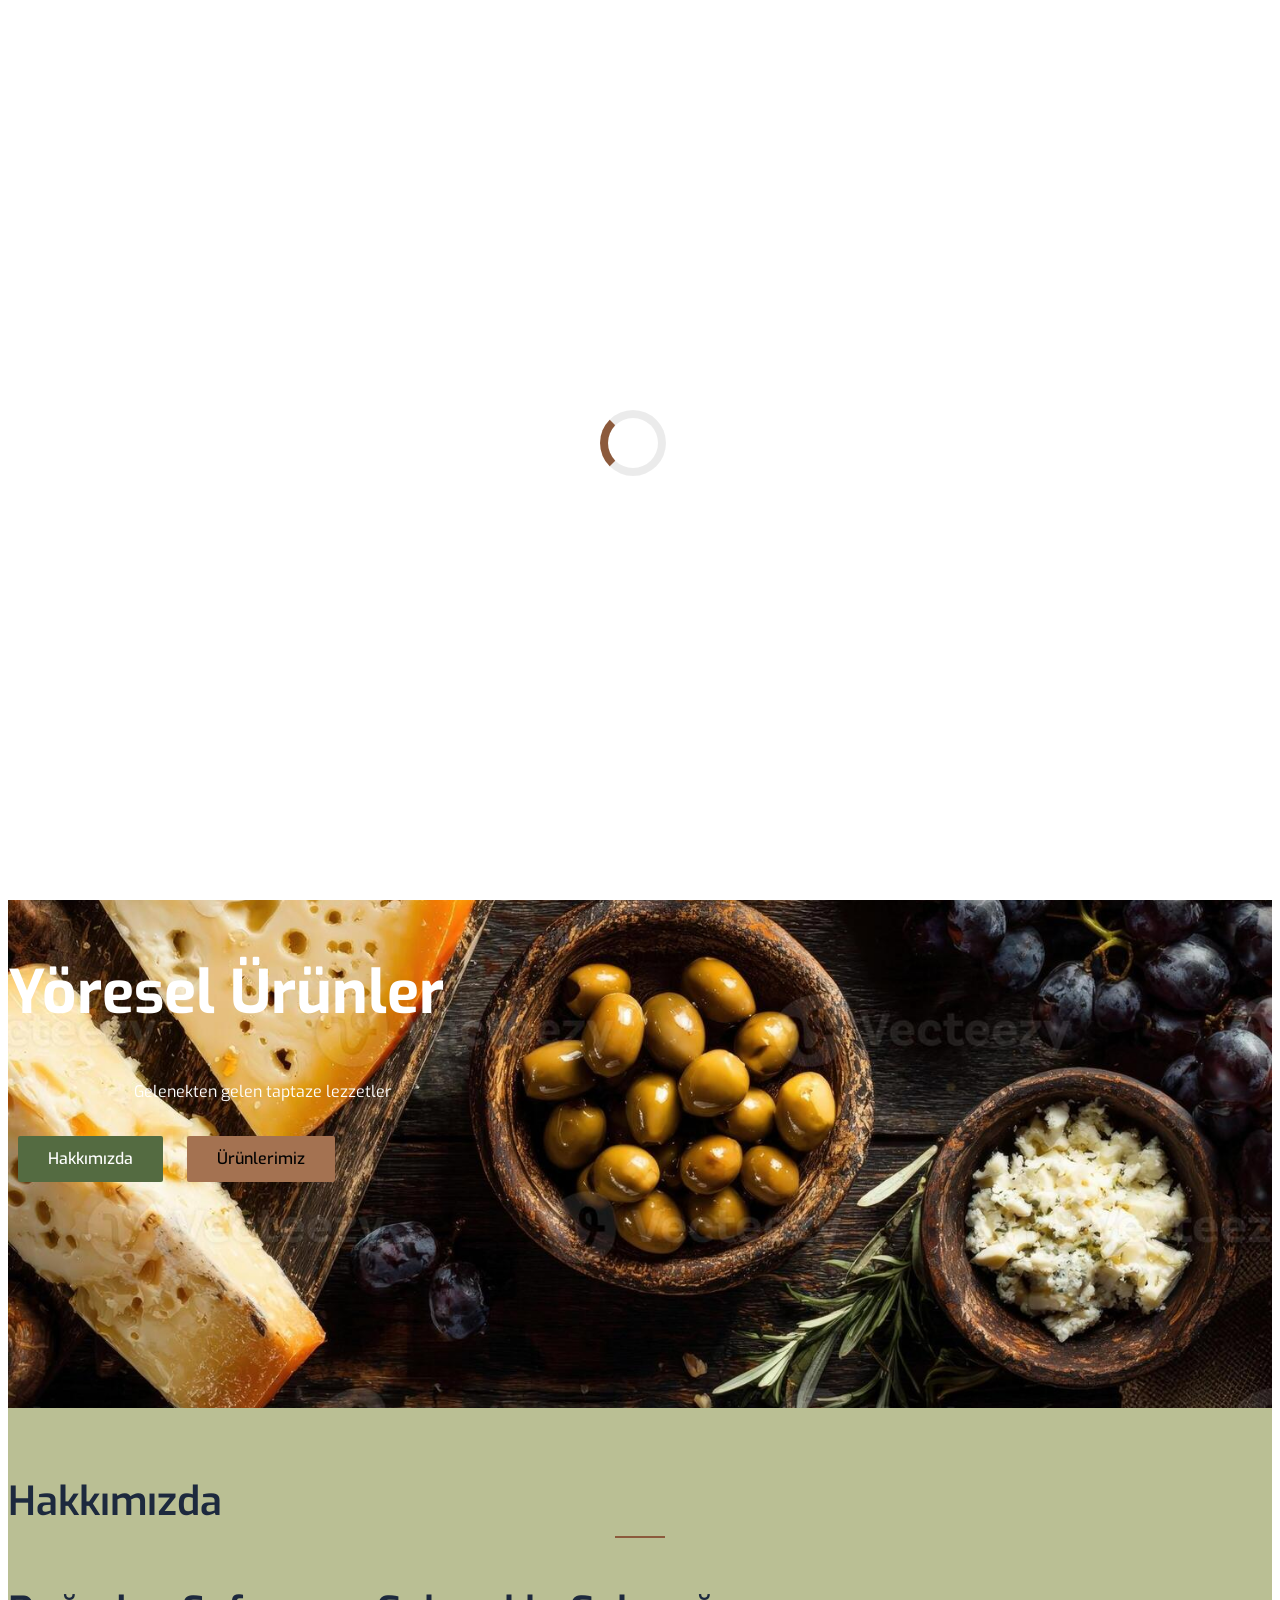
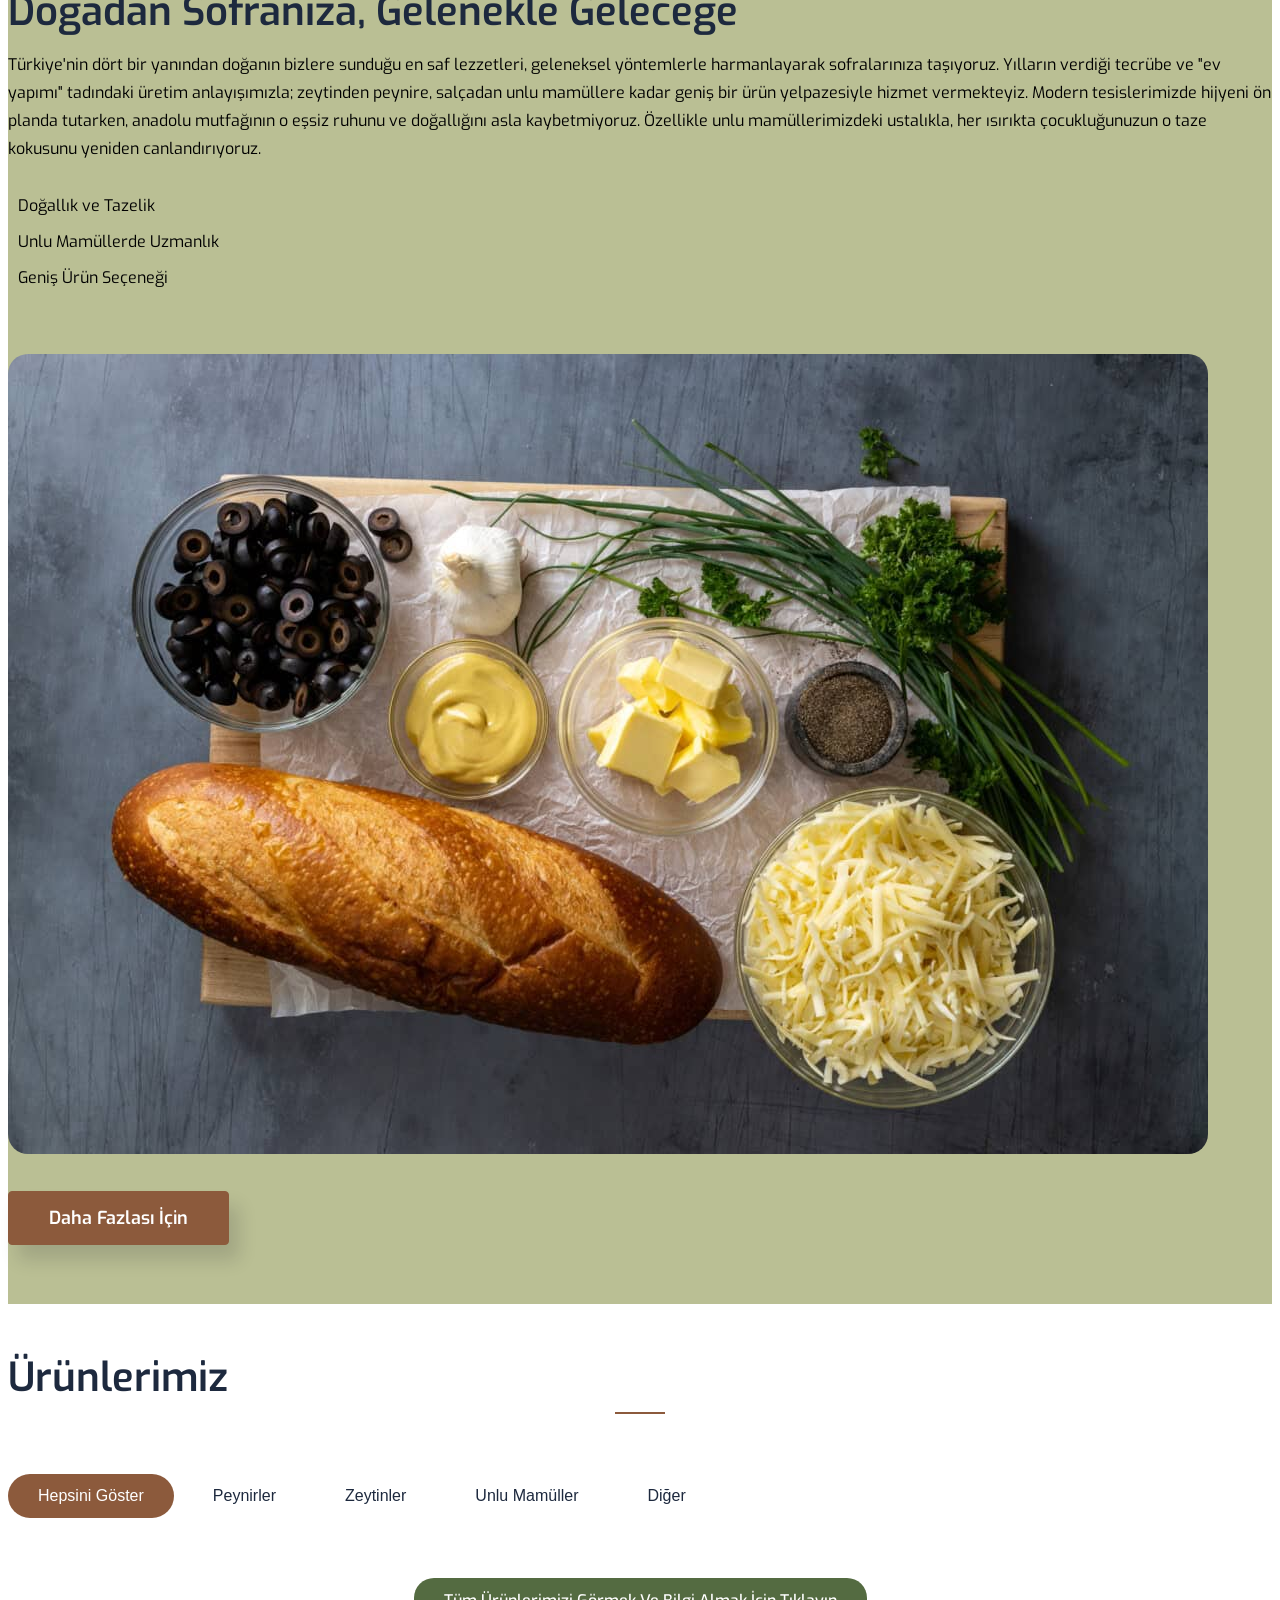
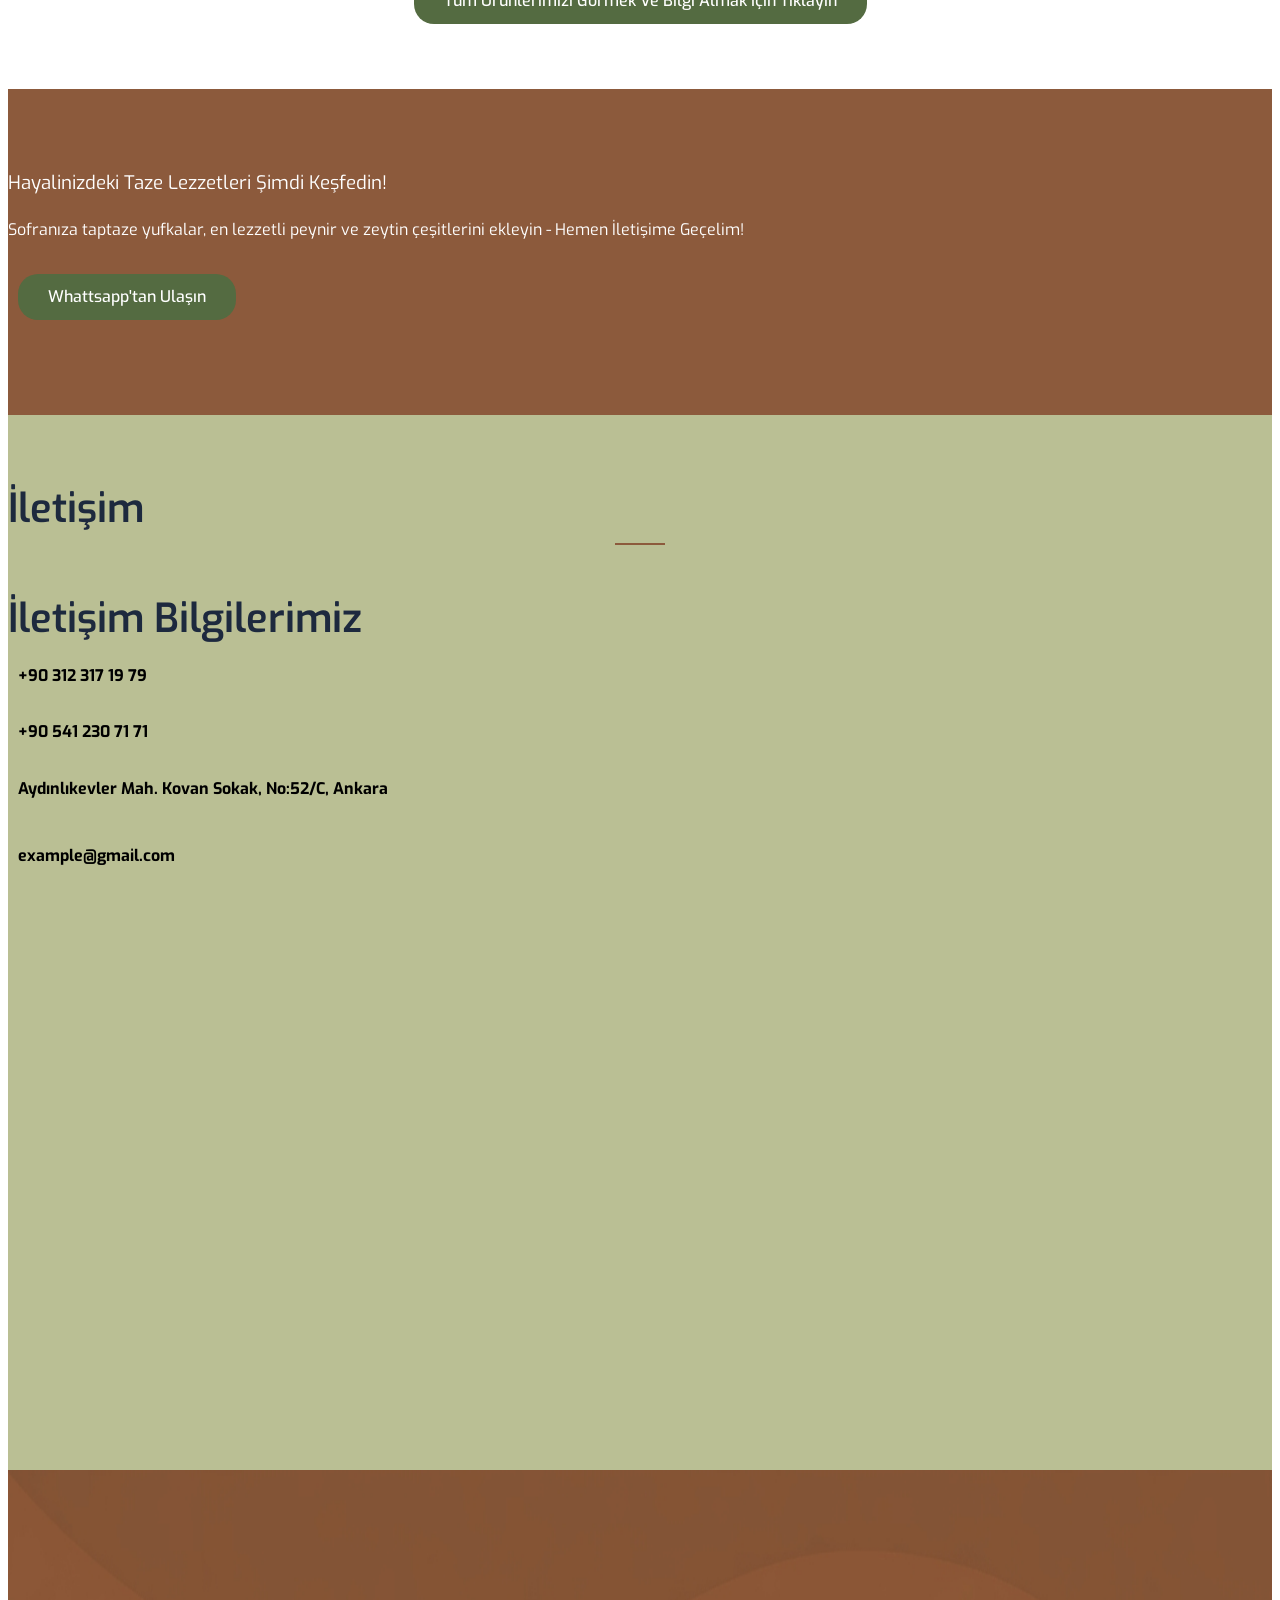
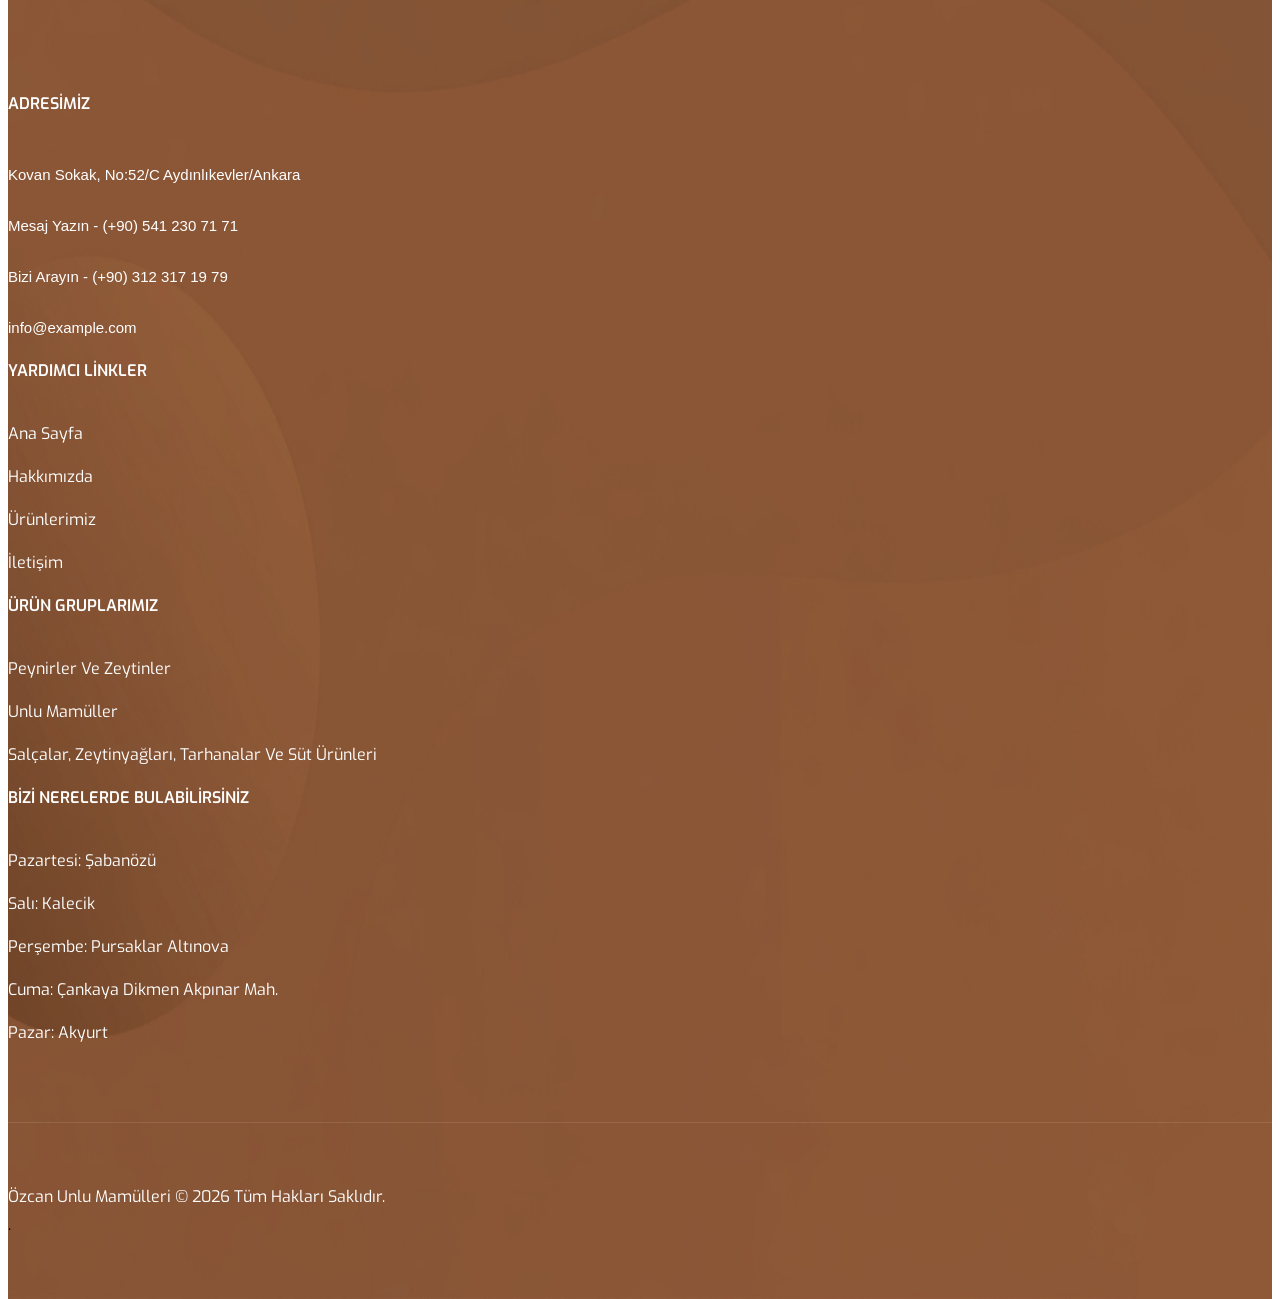
==== index.html @ 45ed600b "Add project files." ====
<!DOCTYPE html>
<html lang="tr">

<head>
	<!-- Meta -->
	<meta charset="utf-8">
	<meta http-equiv="X-UA-Compatible" content="IE=edge">
	<meta name="viewport" content="width=device-width, initial-scale=1">
	<!-- The above 3 meta tags *must* come first in the head; any other head content must come *after* these tags -->
	<!-- SITE TITLE -->
	<title>Özcan Unlu Mamülleri</title>
	<link rel="icon" type="image/x-icon" href="assets/img/favicon.ico">
	<!-- Latest Bootstrap min CSS -->
	<link rel="stylesheet" href="assets/bootstrap/css/bootstrap.min.css">
	<!-- Google Font -->
	<link href="https://fonts.googleapis.com/css2?family=Exo:wght@300;400;500;600;700;800;900&display=swap"
		  rel="stylesheet">
	<!-- Font Awesome CSS -->
	<link rel="stylesheet" href="assets/fonts/font-awesome.min.css">
	<link rel="stylesheet" href="assets/fonts/themify-icons.css">
	<!--- owl carousel Css-->
	<link rel="stylesheet" href="assets/owlcarousel/css/owl.carousel.css">
	<link rel="stylesheet" href="assets/owlcarousel/css/owl.theme.css">
	<!--fonts icons Css-->
	<link rel="stylesheet" href="assets/css/fonts.css">
	<!--prettyPhoto css-->
	<link href="assets/css/prettyPhoto.css" rel="stylesheet">
	<!-- flexslider CSS -->
	<link rel="stylesheet" href="assets/css/flexslider.css">
	<!-- animate CSS -->
	<link rel="stylesheet" href="assets/css/animate.css">
	<!-- Slick css -->
	<link rel="stylesheet" href="assets/css/slick.css">
	<!-- Style CSS -->
	<link rel="stylesheet" href="assets/css/menu.css">
	<link rel="stylesheet" href="assets/css/style.css">
	<link rel="stylesheet" href="assets/css/responsive.css">
	<!-- HTML5 shim and Respond.js IE8 support of HTML5 elements and media queries -->
	<!-- WARNING: Respond.js doesn't work if you view the page via file:// -->
	<!--[if lt IE 9]>
		  <script src="https://oss.maxcdn.com/html5shiv/3.7.2/html5shiv.min.js"></script>
		  <script src="https://oss.maxcdn.com/respond/1.4.2/respond.min.js"></script>
		<![endif]-->
</head>

<body data-spy="scroll" data-offset="80">

	<!-- START PRELOADER -->
	<div class="preloader">
		<div class="status">
			<div class="status-mes"></div>
		</div>
	</div>
	<!-- END PRELOADER -->
	<!-- START NAVBAR -->
	<div class="site-mobile-menu site-navbar-target">
		<div class="site-mobile-menu-header">
			<div class="site-mobile-menu-close mt-3">
				<span class="icon-close2 js-menu-toggle"></span>
			</div>
		</div>
		<div class="site-mobile-menu-body"></div>
	</div>

	<header class="site-navbar js-sticky-header site-navbar-target" role="banner">
		<div class="container">
			<div class="row align-items-center">
				<div class="col-6 col-xl-2">
					<h1 class="mb-0 site-logo">
						<a href="index.html">
							<img src="assets/img/ÖzcanUnluMamüllerBeyazLogoŞeffaf.png" alt="" class="logo-transparent">
							<img src="assets/img/ÖzcanUnluMamüllerSiyahLogo.png" alt="" class="logo-white">
						</a>
					</h1>
				</div>
				<div class="col-12 col-md-10 d-none d-xl-block">
					<nav class="site-navigation position-relative text-right" role="navigation">
						<ul class="site-menu main-menu js-clone-nav mr-auto d-none d-lg-block">
							<li><a href="index.html" class="nav-link">Ana Sayfa</a></li>
							<li><a class="nav-link" href="about.html">Hakkımızda</a></li>
							<li class="has-children">
								<a href="urunler.html" class="nav-link">Ürünlerimiz</a>
								<ul class="dropdown">
									<li><a href="peynirZeytin.html" class="nav-link">Peynir ve Zeytinler</a></li>
									<li><a href="unluMamul.html" class="nav-link">Unlu Mamüller</a></li>
									<li><a href="digerUrunler.html" class="nav-link">Diğer</a></li>
								</ul>
							</li>
							<li><a class="nav-link" href="#contact">İletişim</a></li>
						</ul>
					</nav>
				</div>
				<div class="col-6 d-inline-block d-xl-none ml-md-0 py-3" style="position: relative; top: 3px;">
					<a href="#" class="site-menu-toggle js-menu-toggle float-right">
						<span class="icon-menu h3"></span>
					</a>
				</div>
			</div>
		</div>
	</header>
	<!-- END NAVBAR-->
	<!-- START HOME -->
	<section id="home" class="home-area">
		<div id="home-slider" class="flexslider text-center loading">
			<ul class="slides">
				<li style="background: url('assets/img/bg/slide1Ekmekler.jpg') no-repeat center center;">
					<div class="hero-text">
						<h2>Özcan Unlu Mamülleri</h2>
						<p>
							Unlu mamüllerde ustalık ve tazelik
						</p>
						<div class="home_btn">
							<a href="#aboutUs" class="app-btn wow bounceIn page-scroll home_btn_color_one"
							   data-wow-delay=".6s">Hakkımızda</a>
							<a href="#gallery" class="app-btn wow bounceIn page-scroll home_btn_color_two"
							   data-wow-delay=".8s">Ürünlerimiz</a>
						</div>
					</div>
				</li>
				<li style="background: url('assets/img/bg/slide2-ZeytinPeynir.jpg') no-repeat center center;">
					<div class="hero-text">
						<h2>Yöresel Ürünler</h2>
						<p>
							Gelenekten gelen taptaze lezzetler
						</p>
						<div class="home_btn">
							<a href="#aboutUs" class="app-btn wow bounceIn page-scroll home_btn_color_one"
							   data-wow-delay=".6s">Hakkımızda</a>
							<a href="#gallery" class="app-btn wow bounceIn page-scroll home_btn_color_two"
							   data-wow-delay=".8s">Ürünlerimiz</a>
						</div>
					</div>
				</li>
			</ul>
		</div>
	</section>
	<!-- END  HOME DESIGN -->
	<!-- START PROPERTY -->
	<section class="template_property" id="aboutUs">
		<div class="container">
			<div class="section-title text-center wow zoomIn">
				<h2>Hakkımızda</h2>
				<div></div>
			</div>
			<div class="row">
				<div class="col-lg-6 col-sm-12 col-xs-12">
					<div class="about-us-content">
						<h2>Doğadan Sofranıza, Gelenekle Geleceğe</h2>
						<p>
							Türkiye'nin dört bir yanından doğanın bizlere sunduğu en saf lezzetleri,
							geleneksel yöntemlerle harmanlayarak sofralarınıza taşıyoruz.
							Yılların verdiği tecrübe ve "ev yapımı" tadındaki üretim anlayışımızla;
							zeytinden peynire, salçadan unlu mamüllere kadar geniş bir ürün yelpazesiyle hizmet vermekteyiz.
							Modern tesislerimizde hijyeni ön planda tutarken, anadolu mutfağının o eşsiz ruhunu ve doğallığını asla kaybetmiyoruz.
							Özellikle unlu mamüllerimizdeki ustalıkla, her ısırıkta çocukluğunuzun o taze kokusunu yeniden canlandırıyoruz.
						</p>
						<ul>
							<li><i class="fa fa-check"></i>Doğallık ve Tazelik</li>
							<li><i class="fa fa-check"></i>Unlu Mamüllerde Uzmanlık</li>
							<li><i class="fa fa-check"></i>Geniş Ürün Seçeneği</li>
						</ul>
					</div>
				</div><!-- END COL -->
				<div class="col-lg-6 col-sm-12 col-xs-12 about-us-content">
					<br>
					<div class="about_img">
						<img src="assets/img/about.jpg" style="border-radius:20px;" class="img-fluid" alt="" />
					</div>
					<br>
					<a href="about.html">Daha Fazlası İçin</a>
				</div><!-- END COL -->
			</div><!-- END ROW -->
		</div><!-- END CONTAINER -->
	</section>
	<!-- END  PROPERTY -->
	<!-- START PORTFOLIO -->
	<section id="gallery" class="works_area">
		<div class="container">
			<div class="section-title text-center wow zoomIn">
				<h2>Ürünlerimiz</h2>
				<div></div>
			</div>
			<div class="col-lg-12 text-center">
				<ul class="portfolio-filters">
					<li class="filter active" data-filter="all">Hepsini Göster</li>
					<li class="filter" data-filter="peynir">Peynirler</li>
					<li class="filter" data-filter="zeytin">Zeytinler</li>
					<li class="filter" data-filter="unlumam">Unlu Mamüller</li>
					<li class="filter" data-filter="diger">Diğer</li>
				</ul>
			</div><!-- END COL -->
			<div class="row portfolio-items-list">
				<div class="col-lg-4 col-sm-4 col-xs-12 mix peynir">
					<div class="grid">
						<figure class="effect-apollo">
							<img src="assets/img/portfolio/ezine.jpg" class="img-fluid" alt="" />
							<figcaption>
								<p><a href="#" data-toggle="modal" data-target="#projectModal">İnek Koyun Karışık Ezine</a></p>
							</figcaption>
						</figure>
					</div>
				</div><!--- END COL -->
				<div class="col-lg-4 col-sm-4 col-xs-12 mix peynir">
					<div class="grid">
						<figure class="effect-apollo">
							<img src="assets/img/portfolio/dil.jpg" class="img-fluid" alt="" />
							<figcaption>
								<p><a href="#" data-toggle="modal" data-target="#projectModal">Dil Peyniri</a></p>
							</figcaption>
						</figure>
					</div>
				</div><!--- END COL -->
				<div class="col-lg-4 col-sm-4 col-xs-12 mix zeytin">
					<div class="grid">
						<figure class="effect-apollo">
							<img src="assets/img/portfolio/siyah-zeytin.jpg" class="img-fluid" alt="" />
							<figcaption>
								<p><a href="#" data-toggle="modal" data-target="#projectModal">Spesiyel Siyah Zeytin</a></p>
							</figcaption>
						</figure>
					</div>
				</div><!--- END COL -->
				<div class="col-lg-4 col-sm-4 col-xs-12 mix zeytin">
					<div class="grid">
						<figure class="effect-apollo">
							<img src="assets/img/portfolio/cizik-zeytin.jpg" class="img-fluid" alt="" />
							<figcaption>
								<p><a href="#" data-toggle="modal" data-target="#projectModal">Edremit Çizik Zeytini</a></p>
							</figcaption>
						</figure>
					</div>
				</div><!--- END COL -->
				<div class="col-lg-4 col-sm-4 col-xs-12 mix unlumam">
					<div class="grid">
						<figure class="effect-apollo">
							<img src="assets/img/portfolio/tel-kadayif.jpg" class="img-fluid" alt="" />
							<figcaption>
								<p><a href="#" data-toggle="modal" data-target="#projectModal">Tel Kadayıf</a></p>
							</figcaption>
						</figure>
					</div>
				</div><!--- END COL -->
				<div class="col-lg-4 col-sm-4 col-xs-12 mix unlumam">
					<div class="grid">
						<figure class="effect-apollo">
							<img src="assets/img/portfolio/yufka.jpg" class="img-fluid" alt="" />
							<figcaption>
								<p><a href="#" data-toggle="modal" data-target="#projectModal">El Açması Doğal Yufka Çeşitleri</a></p>
							</figcaption>
						</figure>
					</div>
				</div><!--- END COL -->
				<div class="col-lg-4 col-sm-4 col-xs-12 mix unlumam">
					<div class="grid">
						<figure class="effect-apollo">
							<img src="assets/img/portfolio/kalecik-koy-ekmegi.jpg" class="img-fluid" alt="" />
							<figcaption>
								<p><a href="#" data-toggle="modal" data-target="#projectModal">Ekşi Mayalı Kalecik Köy Ekmeği</a></p>
							</figcaption>
						</figure>
					</div>
				</div><!--- END COL -->
				<div class="col-lg-4 col-sm-4 col-xs-12 mix diger">
					<div class="grid">
						<figure class="effect-apollo">
							<img src="assets/img/portfolio/biber-salcasi.png" class="img-fluid" alt="" />
							<figcaption>
								<p><a href="#" data-toggle="modal" data-target="#projectModal">Biber Salçası</a></p>
							</figcaption>
						</figure>
					</div>
				</div><!--- END COL -->
				<div class="col-lg-4 col-sm-4 col-xs-12 mix diger">
					<div class="grid">
						<figure class="effect-apollo">
							<img src="assets/img/portfolio/tarhana.jpg" class="img-fluid" alt="" />
							<figcaption>
								<p><a href="#" data-toggle="modal" data-target="#projectModal">El Yapımı Doğal Tarhana</a></p>
							</figcaption>
						</figure>
					</div>
				</div><!--- END COL -->
			</div><!--- END ROW -->
			<div class="home_btn" style="justify-content:center; border-radius:20px; display:flex;">
				<a href="Urunler.html" class="app-btn wow bounceIn page-scroll home_btn_color_one"
				   data-wow-delay=".6s" style="border-radius:20px;">Tüm Ürünlerimizi Görmek ve Bilgi Almak İçin Tıklayın  <i class="fa fa-arrow-right"></i></a>
			</div>
		</div><!--- END CONTAINER -->
	</section>
	<!-- END PORTFOLIO -->
	<!-- START NEWSLETTER -->
	<section class="newsletter section-padding">
		<div class="container">
			<div>
				<div class=" text-center">
					<h3>Hayalinizdeki Taze Lezzetleri Şimdi Keşfedin!</h3>
					<p style="color:white; margin-top:15px;">Sofranıza taptaze yufkalar, en lezzetli peynir ve zeytin çeşitlerini ekleyin - Hemen İletişime Geçelim!</p>
					<div class="home_btn">
						<a href="https://wa.me/905412307171?text=Merhaba,%20web%20sitenizden%20geliyorum.%20Urunleriniz%20hakkinda%20bilgi%20almak%20istiyorum" style="border-radius:20px;" class="app-btn wow bounceIn page-scroll home_btn_color_one_wp" data-wow-delay=".6s"><i class="fa fa-whatsapp"></i>  Whattsapp'tan Ulaşın</a>
					</div>
				</div><!-- END COL  -->
			</div><!-- END ROW  -->
		</div><!-- END CONTAINER -->
	</section>
	<!-- END NEWSLETTER -->
	<section class="template_property" id="contact">
		<div class="container">
			<div class="section-title text-center wow zoomIn">
				<h2>İletişim</h2>
				<div></div>
			</div>
			<div class="row">
				<div class="col-lg-6 col-sm-12 col-xs-12">
					<div class="about-us-content">
						<h2>İletişim Bilgilerimiz</h2>
						<ul>
							<li style="margin-bottom:20px;"><i class="fa fa-phone biggericon" style="vertical-align: middle;"></i><b>+90 312 317 19 79</b></li>
							<li style="margin-bottom:20px;"><i class="fa fa-mobile biggesticon" style="vertical-align: middle;"></i><b> +90 541 230 71 71</b></li>
							<li style="margin-bottom:30px;"><i class="fa fa-map bigicon" style="vertical-align: middle;"></i><b>Aydınlıkevler Mah. Kovan Sokak, No:52/C, Ankara</b></li>
							<li style="margin-bottom:30px;"><i class="fa fa-envelope bigicon" style="vertical-align: middle;"></i><b>example@gmail.com</b></li>
						</ul>
					</div>
				</div><!-- END COL -->
				<div class="col-lg-6 col-sm-12 col-xs-12 about-us-content">
					<br>
					<div class="about_img">
						<iframe src="https://www.google.com/maps/embed?pb=!1m18!1m12!1m3!1d382.2552657400376!2d32.87176965110783!3d39.96281085347808!2m3!1f0!2f0!3f0!3m2!1i1024!2i768!4f13.1!3m3!1m2!1s0x14d34dc3478c3fd7%3A0x747bb07e6d3a64fe!2zQXlkxLFubMSxa2V2bGVyLCBLb3ZhbiBTay4gTm86NTIsIDA2MTMwIEFsdMSxbmRhxJ8vQW5rYXJh!5e0!3m2!1str!2str!4v1776565790470!5m2!1str!2str" width="100%" height="450" style="border:0; border-radius:20px;" allowfullscreen="" loading="lazy" referrerpolicy="no-referrer-when-downgrade"></iframe>
					</div>
					<br>
				</div><!-- END COL -->
			</div><!-- END ROW -->
		</div><!-- END CONTAINER -->
	</section>
	<!-- START FOOTER -->
	<footer class="footer-area">
		<div class="container">
			<div class="row footer-padding">
				<div class="col-md-3 col-sm-3 col-xs-12">
					<div class="single_footer">
						<h4>Adresimiz</h4>
						<div class="footer_contact">
							<ul>
								<li>
									<i class="fa fa-map"></i> <span>
										Kovan Sokak, No:52/C Aydınlıkevler/Ankara
									</span>
								</li>
								<li><i class="fa fa-whatsapp"></i> <span>Mesaj Yazın - (+90) 541 230 71 71</span></li>
								<li><i class="fa fa-phone"></i> <span>Bizi Arayın - (+90) 312 317 19 79</span></li>
								<li><i class="fa fa-envelope"></i> <span>info@example.com</span></li>
							</ul>
						</div>
					</div>
				</div><!--- END COL -->
				<div class="col-md-3 col-sm-3 col-xs-12">
					<div class="single_footer">
						<h4>Yardımcı Linkler</h4>
						<div class="footer_contact">
							<ul>
								<li><a href="index.html">Ana Sayfa</a></li>
								<li><a href="about.html">Hakkımızda</a></li>
								<li><a href="urunler.html">Ürünlerimiz</a></li>
								<li><a href="#contact">İletişim</a></li>
							</ul>
						</div>
					</div>
				</div><!--- END COL -->
				<div class="col-md-3 col-sm-3 col-xs-12">
					<div class="single_footer">
						<h4>Ürün Gruplarımız</h4>
						<div class="footer_contact">
							<ul>
								<li><a href="peynirZeytin.html">Peynirler ve Zeytinler</a></li>
								<li><a href="unluMamul.html">Unlu Mamüller</a></li>
								<li><a href="digerUrunler.html">Salçalar, Zeytinyağları, Tarhanalar ve Süt Ürünleri</a></li>
							</ul>
						</div>
					</div>
				</div><!--- END COL -->
				<div class="col-md-3 col-sm-3 col-xs-12">
					<div class="single_footer">
						<h4>Bizi Nerelerde Bulabilirsiniz</h4>
						<div class="footer_contact">
							<ul>
								<li>Pazartesi: Şabanözü</li>
								<li>Salı: Kalecik</li>
								<li>Perşembe: Pursaklar Altınova</li>
								<li>Cuma: Çankaya Dikmen Akpınar Mah.</li>
								<li>Pazar: Akyurt</li>
							</ul>
						</div>
					</div>
				</div><!--- END COL -->
			</div><!--- END ROW -->
			<div class="row text-center">
				<div class="col-md-12 col-sm-12 col-xs-12 wow zoomIn">
					<p class="footer_copyright">
						Özcan Unlu Mamülleri &copy; 2026 Tüm Hakları Saklıdır.
					</p>.
				</div><!--- END COL -->
			</div><!--- END ROW -->
		</div><!--- END CONTAINER -->
	</footer>
	<!-- END FOOTER -->
	<!-- Latest jQuery -->
	<script src="assets/js/jquery-1.12.4.min.js"></script>
	<!-- Latest compiled and minified Bootstrap -->
	<script src="assets/bootstrap/js/bootstrap.min.js"></script>
	<!-- modernizer JS -->
	<script src="assets/js/modernizr-2.8.3.min.js"></script>
	<!-- stellar js -->
	<script src="assets/js/jquery.stellar.min.js"></script>
	<!-- Menu js -->
	<script src="assets/js/menu.js"></script>
	<script src="assets/js/jquery.sticky.js"></script>
	<!-- owl-carousel min js  -->
	<script src="assets/owlcarousel/js/owl.carousel.min.js"></script>
	<!-- MAGNIFICANT JS -->
	<script src="assets/js/jquery.magnific-popup.min.js"></script>
	<!-- Slick JS -->
	<script src="assets/js/slick.min.js"></script>
	<!-- jquery mixitup min js -->
	<script src="assets/js/jquery.mixitup.js"></script>
	<!-- jquery.prettyPhoto js -->
	<script src="assets/js/jquery.prettyPhoto.js"></script>
	<!-- scrolltopcontrol js -->
	<script src="assets/js/scrolltopcontrol.js"></script>
	<!-- WOW - Reveal Animations When You Scroll -->
	<script src="assets/js/wow.min.js"></script>
	<!-- flexslider js -->
	<script src="assets/js/jquery.flexslider-min.js"></script>
	<script type="text/javascript">
		jQuery("#home-slider").flexslider({
			directionNav: false,
			controlnav: true,
		});
	</script>
	<!-- scripts js -->
	<script src="assets/js/scripts.js"></script>
</body>

</html>
---- assets/css/menu.css ----
.site-navbar {
margin-bottom: 0px;
z-index: 1999;
position: absolute;
top: 0;
width: 100%; }
.site-navbar .site-logo {
position: relative;
left: 0;
font-size: 24px; }
.site-navbar .site-navigation .site-menu {
margin-bottom: 0; }
.site-navbar .site-navigation .site-menu .active {
color: #8C5A3C;
display: inline-block;
padding: 20px 20px; }
.site-navbar .site-navigation .site-menu a {
text-decoration: none !important;
display: inline-block; }
.site-navbar .site-navigation .site-menu > li {
display: inline-block; }
.site-navbar .site-navigation .site-menu > li > a {
	padding: 25px 20px;
	font-size: 18px;
	text-transform: capitalize;
	display: inline-block;
	text-decoration: none !important;
}
.site-navbar .site-navigation .site-menu > li > a:hover {
color: #8C5A3C; }
.site-navbar .site-navigation .site-menu > li.social > a {
padding-left: 5px;
padding-right: 5px; }
.site-navbar .site-navigation .site-menu .has-children {
position: relative; }
.site-navbar .site-navigation .site-menu .has-children > a {
position: relative;
padding-right: 20px; }
.site-navbar .site-navigation .site-menu .has-children > a:before {
position: absolute;
content: "\e313";
font-size: 16px;
top: 50%;
right: 0;
-webkit-transform: translateY(-50%);
-ms-transform: translateY(-50%);
transform: translateY(-50%);
font-family: 'icomoon'; }
	.site-navbar .site-navigation .site-menu .has-children .dropdown {
		visibility: hidden;
		opacity: 0;
		top: 100%;
		position: absolute;
		text-align: left;
		border-top: 2px solid #8C5A3C;
		-webkit-box-shadow: 0 2px 10px -2px rgba(0, 0, 0, 0.1);
		box-shadow: 0 2px 10px -2px rgba(0, 0, 0, 0.1);
		padding: 0px 0;
		margin-top: 20px;
		margin-left: 0px;
		background: #546B41;
		-webkit-transition: 0.2s 0s;
		-o-transition: 0.2s 0s;
		transition: none !important;
	}
.site-navbar .site-navigation .site-menu .has-children .dropdown.arrow-top {
position: absolute; }
.site-navbar .site-navigation .site-menu .has-children .dropdown.arrow-top:before {
bottom: 100%;
left: 20%;
border: solid transparent;
content: " ";
height: 0;
width: 0;
position: absolute;
pointer-events: none; }
.site-navbar .site-navigation .site-menu .has-children .dropdown.arrow-top:before {
border-color: rgba(136, 183, 213, 0);
border-bottom-color: #fff;
border-width: 10px;
margin-left: -10px; }
.site-navbar .site-navigation .site-menu .has-children .dropdown a {
text-transform: none;
letter-spacing: normal;
-webkit-transition: 0s all;
-o-transition: 0s all;
transition: 0s all;
color: #000; }
.site-navbar .site-navigation .site-menu .has-children .dropdown .active {
color: #8C5A3C !important; }
.site-navbar .site-navigation .site-menu .has-children .dropdown > li {
list-style: none;
padding: 0;
margin: 0;
min-width: 210px; }
.site-navbar .site-navigation .site-menu .has-children .dropdown > li > a {
padding: 9px 20px;
display: block; }
	.site-navbar .site-navigation .site-menu .has-children .dropdown > li > a:hover {
		background: #8C5A3C;
		color: #000;
	}
.site-navbar .site-navigation .site-menu .has-children .dropdown > li.has-children > a:before {
content: "\e315";
right: 20px; }
.site-navbar .site-navigation .site-menu .has-children .dropdown > li.has-children > .dropdown, .site-navbar .site-navigation .site-menu .has-children .dropdown > li.has-children > ul {
left: 100%;
top: 0; }
.site-navbar .site-navigation .site-menu .has-children:hover > a, .site-navbar .site-navigation .site-menu .has-children:focus > a, .site-navbar .site-navigation .site-menu .has-children:active > a {
color: #8C5A3C; }
.site-navbar .site-navigation .site-menu .has-children:hover, .site-navbar .site-navigation .site-menu .has-children:focus, .site-navbar .site-navigation .site-menu .has-children:active {
cursor: pointer; }
.site-navbar .site-navigation .site-menu .has-children:hover > .dropdown, .site-navbar .site-navigation .site-menu .has-children:focus > .dropdown, .site-navbar .site-navigation .site-menu .has-children:active > .dropdown {
-webkit-transition-delay: 0s;
-o-transition-delay: 0s;
transition-delay: 0s;
margin-top: 0px;
visibility: visible;
opacity: 1; }

.site-mobile-menu {
	width: 300px;
	position: fixed;
	right: 0;
	z-index: 2000;
	padding-top: 20px;
	background: #546B41;
	height: calc(100vh);
	-webkit-transform: translateX(110%);
	-ms-transform: translateX(110%);
	transform: translateX(110%);
	-webkit-box-shadow: -10px 0 20px -10px rgba(0, 0, 0, 0.1);
	box-shadow: -10px 0 20px -10px rgba(0, 0, 0, 0.1);
	-webkit-transition: .3s all ease-in-out;
	-o-transition: .3s all ease-in-out;
	transition: .3s all ease-in-out;
}
.offcanvas-menu .site-mobile-menu {
-webkit-transform: translateX(0%);
-ms-transform: translateX(0%);
transform: translateX(0%); }
.site-mobile-menu .site-mobile-menu-header {
width: 100%;
float: left;
padding-left: 20px;
padding-right: 20px; }
.site-mobile-menu .site-mobile-menu-header .site-mobile-menu-close {
float: right;
margin-top: 8px; }
.site-mobile-menu .site-mobile-menu-header .site-mobile-menu-close span {
font-size: 30px;
display: inline-block;
padding-left: 10px;
padding-right: 0px;
line-height: 1;
cursor: pointer;
-webkit-transition: .3s all ease;
-o-transition: .3s all ease;
transition: .3s all ease; }
.site-mobile-menu .site-mobile-menu-header .site-mobile-menu-logo {
float: left;
margin-top: 10px;
margin-left: 0px; }
.site-mobile-menu .site-mobile-menu-header .site-mobile-menu-logo a {
display: inline-block;
text-transform: uppercase; }
.site-mobile-menu .site-mobile-menu-header .site-mobile-menu-logo a img {
max-width: 70px; }
.site-mobile-menu .site-mobile-menu-header .site-mobile-menu-logo a:hover {
text-decoration: none; }
.site-mobile-menu .site-mobile-menu-body {
overflow-y: scroll;
-webkit-overflow-scrolling: touch;
position: relative;
padding: 0 20px 20px 20px;
height: calc(100vh - 52px);
padding-bottom: 150px; }
.site-mobile-menu .site-nav-wrap {
padding: 0;
margin: 0;
list-style: none;
position: relative; }
.site-mobile-menu .site-nav-wrap a {
padding: 10px 20px;
display: block;
position: relative;
color: #000; }
.site-mobile-menu .site-nav-wrap a:hover {
color: #8C5A3C; }
.site-mobile-menu .site-nav-wrap li {
position: relative;
display: block; }
.site-mobile-menu .site-nav-wrap li .active {
color: #8C5A3C; }
.site-mobile-menu .site-nav-wrap .social {
display: inline-block; }
.site-mobile-menu .site-nav-wrap .arrow-collapse {
position: absolute;
right: 0px;
top: 10px;
z-index: 20;
width: 36px;
height: 36px;
text-align: center;
cursor: pointer;
border-radius: 50%; }
	.site-mobile-menu .site-nav-wrap .arrow-collapse:hover {
		background: #C08552;
	}
.site-mobile-menu .site-nav-wrap .arrow-collapse:before {
font-size: 12px;
z-index: 20;
font-family: "icomoon";
content: "\f078";
position: absolute;
top: 50%;
left: 50%;
-webkit-transform: translate(-50%, -50%) rotate(-180deg);
-ms-transform: translate(-50%, -50%) rotate(-180deg);
transform: translate(-50%, -50%) rotate(-180deg);
-webkit-transition: .3s all ease;
-o-transition: .3s all ease;
transition: .3s all ease; }
.site-mobile-menu .site-nav-wrap .arrow-collapse.collapsed:before {
-webkit-transform: translate(-50%, -50%);
-ms-transform: translate(-50%, -50%);
transform: translate(-50%, -50%); }
.site-mobile-menu .site-nav-wrap > li {
display: block;
position: relative;
float: left;
width: 100%; }
.site-mobile-menu .site-nav-wrap > li.social {
float: none !important;
width: auto !important; }
.site-mobile-menu .site-nav-wrap > li > a {
padding-left: 20px;
font-size: 20px; }
.site-mobile-menu .site-nav-wrap > li > ul {
padding: 0;
margin: 0;
list-style: none; }
.site-mobile-menu .site-nav-wrap > li > ul > li {
display: block; }
.site-mobile-menu .site-nav-wrap > li > ul > li > a {
padding-left: 40px;
font-size: 16px; }
.site-mobile-menu .site-nav-wrap > li > ul > li > ul {
padding: 0;
margin: 0; }
.site-mobile-menu .site-nav-wrap > li > ul > li > ul > li {
display: block; }
.site-mobile-menu .site-nav-wrap > li > ul > li > ul > li > a {
font-size: 16px;
padding-left: 60px; }
.site-mobile-menu .site-nav-wrap[data-class="social"] {
float: left;
width: 100%;
margin-top: 30px;
padding-bottom: 5em; }
.site-mobile-menu .site-nav-wrap[data-class="social"] > li {
width: auto; }
.site-mobile-menu .site-nav-wrap[data-class="social"] > li:first-child a {
padding-left: 15px !important; }

.sticky-wrapper {
position: absolute;
z-index: 100;
width: 100%; }
.sticky-wrapper .site-navbar {
-webkit-transition: .3s all ease;
-o-transition: .3s all ease;
transition: none !important; }
.sticky-wrapper .site-navbar .site-menu-toggle {
color: #fff; }
.site-logo img{width:150px;}
.sticky-wrapper .site-navbar .site-logo a {
color: #fff; }
.sticky-wrapper .site-navbar .site-menu > li > a {
color: #fff !important; }
.sticky-wrapper .site-navbar .site-menu > li > a:hover, .sticky-wrapper .site-navbar .site-menu > li > a.active {
color: #fff !important; }
.sticky-wrapper.is-sticky .site-navbar {
background: #fff;
border-bottom: 1px solid transparent;
-webkit-box-shadow: 4px 0 20px -5px rgba(0, 0, 0, 0.3);
box-shadow: 4px 0 20px -5px rgba(0, 0, 0, 0.3); }
.sticky-wrapper.is-sticky .logo-transparent {
	display: none;
}
.sticky-wrapper.is-sticky .logo-white {
	display: block;
}
.sticky-wrapper.is-sticky .site-navbar .site-menu-toggle {
	color: #000;
}
.sticky-wrapper.is-sticky .site-navbar .site-logo a {
color: #8C5A3C; }
.sticky-wrapper.is-sticky .site-navbar .site-menu > li > a {
color: #000 !important; }
.sticky-wrapper.is-sticky .site-navbar .site-menu > li > a:hover, .sticky-wrapper.is-sticky .site-navbar .site-menu > li > a.active {
color: #8C5A3C !important; }
---- assets/css/style.css ----
/*
Author       : Theme_Ocean.
Template Name: Hilux - Real Estate HTML Template 
Version      : 1.0
*/
/*=============================================================
    CSS INDEX
    =============================
    01. GENERAL STYLE (body, link color, section-title, preloader btn, overlay, section-padding etc)
    02. START BOOTSTRAP NAVIGATION OVERRIDES
    03. START HOME DESIGN
    04. START PROPERTY DESIGN
    05. START ABOUT US DESIGN
    06. START HOW IT WORKS DESIGN
    07. START TEAM DESIGN
    08. START OUR AGENTS DESIGN
    09. START PORTFOLIO DESIGN
    10. START TESTIMONIAL DESIGN
    11. START BLOG DESIGN
    12. START 404 PAGE
    13. START NEWSLETTER DESIGN
    14. START FAQ DESIGN
    15. START LOGIN AND REGISTER PAGE DESIGN
    16. START CONTACT FORM DESIGN
    17. START FOOTER TOP DESIGN
    18. START FOOTER DESIGN
    19. START SECTION TOP DESIGN
  =============================================================*/
/*
* ----------------------------------------------------------------------------------------
* 01.GENERAL STYLE
* ----------------------------------------------------------------------------------------
*/
body {
color: #000;
font-family: 'Exo', sans-serif;
font-size: 16px;
font-weight: 400;
line-height: 28px;
background:#fff;
overflow-x:hidden;
}
html {
scroll-behavior: smooth;
}
section {
scroll-margin-top: 150px;
}
html,
body { height: 100% }
h1,
h2,
h3,
h4,
h5,
h6 {
  letter-spacing: 0px;
  margin-top: 0px;
  font-family: 'Exo', sans-serif;
  color: #1d293e;
  font-weight: 400;
}
a {
font-family: 'Exo', sans-serif;
text-decoration: none;
-webkit-transition: all 0.2s ease 0s;
-o-transition: all 0.2s ease 0s;
transition: all 0.2s ease 0s;
}
a:hover {
    color: #fff;
    text-decoration: none;
}
a:focus {
    outline: none;
    text-decoration: none;
}
p {
    margin-bottom: 0;
}
ul,
li {
    margin: 0;
    padding: 0;
}
fieldset {
    border: 0 none;
    margin: 0 auto;
    padding: 0;
}
/*START PRELOADER DESIGN*/
.preloader {
    background: #fff;
    bottom: 0;
    left: 0;
    position: fixed;
    right: 0;
    top: 0;
    z-index: 99999;
}

.status-mes {
    width: 50px;
    height: 50px;
    position: absolute;
    top: 50%;
    left: 50%;
    margin: -40px 0 0 -40px;
    font-size: 10px;
    text-indent: -12345px;
    border-top: 8px solid rgba(0, 0, 0, 0.08);
    border-right: 8px solid rgba(0, 0, 0, 0.08);
    border-bottom: 8px solid rgba(0, 0, 0, 0.08);
    border-left: 8px solid #8C5A3C;
    border-radius: 50%;
    -webkit-animation: spinner 700ms infinite linear;
    animation: spinner 700ms infinite linear;
    z-index: 10000;
}

@-webkit-keyframes spinner {
    0% {
        -webkit-transform: rotate(0deg);
        transform: rotate(0deg);
    }
    100% {
        -webkit-transform: rotate(360deg);
        transform: rotate(360deg);
    }
}

@keyframes spinner {
    0% {
        -webkit-transform: rotate(0deg);
        transform: rotate(0deg);
    }
    100% {
        -webkit-transform: rotate(360deg);
        transform: rotate(360deg);
    }
}
.no-padding { padding: 0 }
/*END PRELOADER DESIGN*/
.section-padding { padding:80px 0 }
/*START SECTION TITLE DESIGN*/
.section-title { margin-bottom: 60px }
.section-title h2 {
	margin-bottom: 0;
	margin-top: 0;
	text-transform: capitalize;
	font-weight: 600;
	font-size: 40px;
}
.section-title div {
background: #8C5A3C none repeat scroll 0 0;
display: block;
height: 2px;
margin: 20px auto 0;
overflow: hidden;
width: 50px;
}
/*END SECTION TITLE DESIGN*/
/*START SCROLL TO TOP*/
.topcontrol {
background: #8C5A3C none repeat scroll 0 0;
border-radius: 5px;
bottom: 5px;
-webkit-box-shadow: 0 1px 10px 0 rgba(0, 0, 0, 0.2);
        box-shadow: 0 1px 10px 0 rgba(0, 0, 0, 0.2);
color: #fff;
cursor: pointer;
font-size: 22px;
height: 35px;
line-height: 33px;
opacity: 1;
position: fixed;
right: 5px;
text-align: center;
-webkit-transition: all 0.2s ease 0s;
-o-transition: all 0.2s ease 0s;
transition: all 0.2s ease 0s;
width: 35px;
}
.topcontrol:hover {
    background: #222;
    color: #fff;
}
/*END SCROLL TO TOP*/
/*
* ----------------------------------------------------------------------------------------
* 01.END GENERAL STYLE
* ----------------------------------------------------------------------------------------
*/

/*
* ----------------------------------------------------------------------------------------
* 02.START BOOTSTRAP NAVIGATION OVERRIDES
* ----------------------------------------------------------------------------------------
*/

.navbar-default {
    background: #fff;
    border: medium none;
    border-radius: 0;
    margin-bottom: 0;
    padding: 20px 0;
    -webkit-transition: all 0.2s ease-in-out 0s;
            -o-transition: all 0.2s ease-in-out 0s;
            transition: all 0.2s ease-in-out 0s;
    width: 100%;
}
.logo-white {
    display: none;
}

.logo-transparent {
    display: block;
}
.navbar-default .navbar-nav > .active > a,
.navbar-default .navbar-nav > .active > a:hover,
.navbar-default .navbar-nav > .active > a:focus {
    color: #8C5A3C !important;
    background-color: transparent;
}
.navbar-default .navbar-nav > .open > a,
.navbar-default .navbar-nav > .open > a:hover,
.navbar-default .navbar-nav > .open > a:focus {
    color: #8C5A3C !important;
    background-color: transparent;
}
.navbar-brand { padding: 0px }
.navbar-brand img { width: 150px;}

.navbar-default .navbar-collapse, .navbar-default .navbar-form {
  border-color: #fff;
}
.menu-top li a {
    color: #1d293e  !important;
    font-family: 'Montserrat', sans-serif;
    font-size: 14px;
    font-weight: 600;
    text-transform: uppercase;
}
.menu-top li a:hover { color: #8C5A3C!important }
.navbar-default.menu-shrink {
    background-color: #fff;
    -webkit-box-shadow: -1px 1px 1px rgba(0, 0, 0, 0.1);
            box-shadow: -1px 1px 1px rgba(0, 0, 0, 0.1);
    padding: 10px 0;
    width: 100%;
}
/*START DROPDOWN MENU*/
.menu_dropdown  ul { list-style-type: none }
.menu_dropdown  li ul.sub-menu,
.menu_dropdown  ul li ul.sub-menu li ul.sub-menu {
    background: #fff;
    left: 10px;
    opacity: 0;
    filter: alpha(opacity=0);
    padding: 15px;
    position: absolute;
	-webkit-box-shadow:10px 15px 18px rgba(23, 23, 36, 0.15);
	        box-shadow:10px 15px 18px rgba(23, 23, 36, 0.15);
    top: 115%;
    -webkit-transition: all 0.3s ease 0s;
            -o-transition: all 0.3s ease 0s;
            transition: all 0.3s ease 0s;
    visibility: hidden;
    width: 200px;
    z-index: -99;
}
.menu_dropdown  ul li ul.sub-menu li ul.sub-menu {
    top: 0;
    left: 100%;
    -webkit-transition: all 0.5s ease 0s;
            -o-transition: all 0.5s ease 0s;
            transition: all 0.5s ease 0s;
}
.menu_dropdown  ul li ul.sub-menu li {
    padding: 0;
    width: 100%;
}
.menu_dropdown  ul li:hover ul.sub-menu {
    top: 100%;
    opacity: 1;
    filter: alpha(opacity=100);
    z-index: 999;
    visibility: visible;
}
.menu_dropdown  ul.nav > li ul li:hover ul.sub-menu {
    opacity: 1;
    filter: alpha(opacity=100);
    visibility: visible;
}
.menu_dropdown  ul li ul.sub-menu li a {
border-bottom: 1px solid #eee;
color: #1d293e !important;
cursor: pointer;
display: block;
font-size: 14px;
font-weight: 600;
padding: 13px 10px 12px;
text-transform: uppercase;
}
.menu_dropdown  ul li ul.sub-menu li:last-child a{border-bottom:none;}
.menu_dropdown  ul li:hover ul.sub-menu li a:hover {
    color: #8C5A3C!important;
    text-decoration: none;
}
/*END DROPDOWN MENU*/
.navbar-default.menu-shrink li a { color: #282828 !important }
.navbar-default.menu-shrink li a:hover { color: #8C5A3C !important }
.navbar-default .navbar-toggle { background: #fff none repeat scroll 0 0 }
.navbar-default .navbar-toggle:hover,
.navbar-default .navbar-toggle:focus { background-color: #fff }
.navbar-default .navbar-toggle .icon-bar { background-color: #8C5A3C }
/*
* ----------------------------------------------------------------------------------------
* 02.END BOOTSTRAP NAVIGATION OVERRIDES
* ----------------------------------------------------------------------------------------
*/
/*
* ----------------------------------------------------------------------------------------
* 03.START HOME DESIGN
* ----------------------------------------------------------------------------------------
*/
.home_bg {
    height: 700px;
    position: relative;
}
.home_bg:before {
    background: rgba(0, 0, 0, 0.6);
    content: "";
    height: 100%;
    filter: alpha(opacity=80);
    position: absolute;
    width: 100%;
}
.hero-text h2 {
	color: #fff;
	font-size: 60px;
	font-weight: 700;
	line-height: 70px;
	padding-top: 250px;
	text-transform: capitalize;
}
.hero-text p {
	color: #fff;
	width: 80%;
	margin: auto;
}
.home_btn{
margin-top: 30px;
}
.home_btn a {
	background: transparent none repeat scroll 0 0;
	border-radius: 2px;
	display: inline-block;
	font-size: 16px;
	font-weight: 500;
	margin: 0 10px 15px;
	padding: 9px 30px;
	text-transform: capitalize;
	-webkit-transition: all 0.3s ease 0s;
	-o-transition: all 0.3s ease 0s;
	transition: all 0.3s ease 0s;
}
.home_btn_color_one_wp{background: #546B41 none repeat scroll 0 0 !important;color: #fff;}
.home_btn_color_one_wp:hover{background: #BABF94!important; color: #000}
.home_btn_color_one{background: #546B41 none repeat scroll 0 0 !important;color: #fff;}
.home_btn_color_one:hover{background: #BABF94!important; color: #000}
.home_btn_color_two{background: #A47251 none repeat scroll 0 0 !important;color: #000;}
.home_btn_color_two:hover{background: #BFA28C !important; color:#fff;}
.home_map iframe{
width:100%;
height:650px;
}

/*START HOME SLIDER DESIGN*/
.flexslider .slides > li:first-child {
	display: block; 
}
.flexslider.loading .slides > li:first-child {
	opacity: 1 !important;
} 
.flexslider{
	position: relative;	
	margin: 0;
	padding: 0;
	border: none;
	-webkit-box-shadow: none;
	        box-shadow: none;
	border-radius: 0;
	overflow: hidden;
	background: none;
}
#home-slider .slides li{
	height: 700px;
	background-size: cover!important;
	 position: relative;
}
#home-slider .slides li:after {
    position: absolute;
    background:rgba(0, 0, 0, 0.5);
    left: 0;
    top: 0;
    width: 100%;
    height: 100%;
    content: "";
    z-index: -1;
}
.flex-control-nav {
  width: 20px;
  bottom: auto;
  z-index: 20;
  top: 40%;
  right: 20px; 
 }

.flex-control-nav li {
  display: block;
  margin: 0 0 6px 0; 
 }

.flex-control-paging li a {
  background: transparent;
  border: 2px solid #FFF;
  border-radius: 100%;
  -webkit-box-shadow: none;
          box-shadow: none; 
 }
.flex-control-paging li a.flex-active,
.flex-control-paging li a:hover {
  background: #FFF;
  border-color: #FFF; 
}
#home-slider.flexslider.loading {
  position: relative; 
}
#home-slider.flexslider.loading:after {
    content: ' ';
    position: absolute;
    width: 30px;
    height: 30px;
    right: 20px;
    top: 40%;
    margin: 0 0 0 -15px;
    border: 4px solid #3cd2ad;
    border-right-color: transparent;
    border-radius: 50%;
    -webkit-animation: spin 1s linear infinite;
    animation: spin 1s linear infinite; 
}
@-webkit-keyframes spin { 100% { -webkit-transform: rotate(360deg); } }
@keyframes spin { 100% { -webkit-transform: rotate(360deg); transform:rotate(360deg); } }

/*END HOME SLIDER DESIGN*/
/*
* ----------------------------------------------------------------------------------------
* 03.END HOME DESIGN
* ----------------------------------------------------------------------------------------
*/
.search_bar{}
.single_search{}
.single_search select {
	background: #e0eff4;
	border: 1px solid #e0eff4;
	margin-bottom: 20px;
	padding: 0 25px;
	width: 260px;
	height: 52px;
}
@media only screen and (max-width:768px) { 
.single_search select {width: 100%;}
}
.single_search select option{
 padding: 10px;
}
.search_btn{margin-top: 30px;}
.btn-serach-bg {
    background: #8C5A3C none repeat scroll 0 0;
    border: 1px solid #8C5A3C;
    -webkit-box-shadow: 0 1px 20px rgba(0, 0, 0, 0.2);
    box-shadow: 0 1px 20px rgba(0, 0, 0, 0.2);
    color: #fff;
    font-size: 16px;
    padding: 10px 40px;
    text-transform: capitalize;
    -webkit-transition: all 0.2s ease 0s;
    -o-transition: all 0.2s ease 0s;
    transition: all 0.2s ease 0s;
}
.btn-serach-bg:hover,
.btn-serach-bg:focus {
    background: #1d293e;
    border: 1px solid #1d293e;
    color: #fff;
}
/*
* ----------------------------------------------------------------------------------------
* 04.START PROPERTY DESIGN
* ----------------------------------------------------------------------------------------
*/
.template_property {
    background: #BABF94;
    padding-top: 80px;
    padding-bottom: 50px
}

.single_property {
    background: #8C5A3C none repeat scroll 0 0;
    -webkit-box-shadow: 10px 15px 18px rgba(23, 23, 36, 0.03);
    box-shadow: 10px 15px 18px rgba(23, 23, 36, 0.03);
    margin-bottom: 30px;
    padding: 20px;
    border-radius: 5px;
}
.single_property a {
    background: #546B41;
    border: 1px solid #546B41;
    border-radius: 4px;
    color: #fff;
    display: inline-block;
    font-size: 18px;
    overflow: hidden;
    padding: 12px 40px;
    font-weight: 600;
    text-transform: capitalize;
    -webkit-transition: all 0.3s ease 0s;
    -o-transition: all 0.3s ease 0s;
    transition: all 0.3s ease 0s;
    -webkit-box-shadow: 10px 15px 18px rgba(23, 23, 36, 0.15);
    box-shadow: 10px 15px 18px rgba(23, 23, 36, 0.15);
}
.single_property img {
    border-radius: 10px;
}
.single_property_price{
border-top: 1px solid #eee;
color: #1d293e;
font-weight: 500;
padding-top: 10px;
text-transform: capitalize;
}
    .single_property_price span {
        font-size: 18px;
        font-weight: 700;
        color: #8C5A3C;
        display: block;
        margin: 5px 0;
    }
.single_property_content {}
.single_property_content h4 {
margin-bottom: 10px;
text-transform: uppercase;
}
.single_property_content h4 a {
	color: #1d293e;
	-webkit-transition: all 0.2s ease 0s;
	-o-transition: all 0.2s ease 0s;
	transition: all 0.2s ease 0s;
	text-transform: capitalize;
	font-weight: 500;
	font-size: 22px;
}
.single_property_content h4 a:hover{color: #8C5A3C;}
.single_property_content p{margin-bottom: 15px;}
.single_property_price i{color:#ffaf00;}
.single_property_description{
background: #8C5A3C none repeat scroll 0 0;
padding: 15px 10px;
margin-bottom:20px;
}
.single_property_description span {
	color: #fff;
	margin-right: 10px;
	font-size: 14px;
	line-height: 32px;
}
    .single_property_description a:not([href]):not([class]) {
        color: #fff;
    }
.single_property_description i{color:#fff;margin-right:3px;}
/*ABOUT SLIDER*/
.property_single_details_slide{}


.property_single_details_description {margin-top:20px;}
.property_single_details_description h4 {
	text-transform: capitalize;
	font-weight: 600;
	border-bottom: 1px solid #eee;
	padding-bottom: 10px;
	font-size: 22px;
}

.property_single_details_price{margin: 40px 0;
overflow: hidden;}
.property_single_details_price h1 {
	text-transform: capitalize;
	font-weight: 500;
	margin-bottom: 20px;
}
.property_single_details_price h4{color: #8C5A3C;
font-size: 28px;}
.property_single_details_price  p {
  margin-bottom: 10px;
}
.property_single_details_price ul{list-style:none;}
.property_single_details_price ul li{float: left;
margin-right: 20px;}
.property_single_details_price ul li i{color:#8C5A3C;}

.property_map{margin: 40px 0;}
.property_map h4{
border-bottom: 1px solid #eee;
margin-bottom: 20px;
padding-bottom: 10px;
font-weight: 500;
text-transform: uppercase;
}

.recent_single {
    margin: 40px 0;
    overflow: hidden;
}
.recent_single  a:hover { color: #f94481 }
.recent_single img {
    width: 120px;
    height: 80px;
    float: left;
    overflow: hidden;
    margin-right: 10px;
}
.recent_single h4 {
    line-height: 25px;
    font-size: 16px;
}
@media only screen and (max-width:991px) { 
    .recent_single h4 { font-size: 12px }
}
@media only screen and (max-width:768px) { 
    .recent_single h4 { font-size: 12px }
}
@media only screen and (max-width:480px) { 
    .recent_single h4 { font-size: 12px }
}
@media only screen and (max-width:360px) { 
    .recent_single h4 { font-size: 12px }
}
@media only screen and (max-width:320px) { 
    .recent_single h4 { font-size: 12px }
}
.recent_single span i {
    color: #f94481;
    margin-right: 10px;
}

.property_info{
border: 1px solid #eee;
margin-top: 40px;
padding: 40px;
}
.single_property_list{}
.single_property_list h4{margin-bottom: 30px;
text-transform: uppercase;font-weight: 500;}
.single_property_list ul{list-style:none;}
.single_property_list ul li i{margin-right: 10px;color:#8C5A3C ;}
.single_property_list ul li{line-height: 40px;}
.single_property_list_mr{margin-right:70px;float: left;}

.single_property_form{}
.single_property_form h4 {
	margin-bottom: 30px;
	font-weight: 600;
	border-bottom: 1px solid #eee;
	padding-bottom: 10px;
	text-transform: capitalize;
	font-size: 26px;
}

.single_property_form_agent{margin-top:60px;}
.single_property_form_agent_profile{
border: 1px solid #eee;
padding: 10px ;
margin-bottom: 30px;
text-align: center;
}
.single_property_form_agent_profile img{margin-bottom: 10px;}
.single_property_form_agent_profile h4 {
	font-size: 16px;
	font-weight: 500;
	margin-top: 15px;
}
.single_property_form_agent_profile h4 i{color:#8C5A3C;}
.single_property_form_agent_profile h4 a{color:#8C5A3C;font-size: 16px;}


.carousel .slide-control {
    background: #8C5A3C none repeat scroll 0 0;
    border-radius: 30px;
    color: #fff;
    font-size: 30px;
    height: 45px;
    line-height: 40px;
    margin-top: -25px;
    position: absolute;
    text-align: center;
    top: 50%;
    width: 45px;
}
.carousel .slide-control.right { left: auto }
.carousel .left.slide-control {
    left: 100px;
    opacity: 0;
    -ms-filter: "progid:DXImageTransform.Microsoft.Alpha(Opacity=0)";
}
.carousel .right.slide-control {
    right: 100px;
    opacity: 0;
    -ms-filter: "progid:DXImageTransform.Microsoft.Alpha(Opacity=0)";
}
.carousel:hover .left.slide-control {
    left: 30px;
    opacity: .9;
    -ms-filter: "progid:DXImageTransform.Microsoft.Alpha(Opacity=9)";
}
.carousel:hover .right.slide-control {
    right: 30px;
    opacity: .9;
    -ms-filter: "progid:DXImageTransform.Microsoft.Alpha(Opacity=9)";
}
.carousel.slide-control:focus {
    color: #fff;
    opacity: .25;
    -ms-filter: "progid:DXImageTransform.Microsoft.Alpha(Opacity=25)";
}
/*ABOUT SLIDER*/
/*
* ----------------------------------------------------------------------------------------
* 04.END PROPERTY DESIGN
* ----------------------------------------------------------------------------------------
*/

/*
* ----------------------------------------------------------------------------------------
* 05.START ABOUT US DESIGN
* ----------------------------------------------------------------------------------------
*/
.about-us-content h2 {
	font-size: 40px;
	margin: 0 0 25px;
	text-transform: capitalize;
	font-weight: 600;
}
@media only screen and (max-width:320px) { 
    .about-us-content h2 { font-size: 40px }
}
.about-us-content p { margin-bottom: 25px }
.about-us-content ul{list-style: outside none none;
margin-bottom: 30px;}
.about-us-content ul li {line-height: 36px;}
.about-us-content ul li i{color:#8C5A3C;margin-right:10px}
@media only screen and (max-width:768px) { 
    .about_img { margin-top: 30px }
}

.about-us-content a {
    background: #8C5A3C;
    border: 1px solid #8C5A3C;
    border-radius: 4px;
    color: #fff;
    display: inline-block;
    font-size: 18px;
    overflow: hidden;
    padding: 12px 40px;
    font-weight: 600;
    text-transform: capitalize;
    -webkit-transition: all 0.3s ease 0s;
    -o-transition: all 0.3s ease 0s;
    transition: all 0.3s ease 0s;
    -webkit-box-shadow: 10px 15px 18px rgba(23, 23, 36, 0.15);
    box-shadow: 10px 15px 18px rgba(23, 23, 36, 0.15);
}
    .about-us-content a:hover {
        background: #8C5A3C;
        border: 1px solid #8C5A3C;
        color: #fff;
        -webkit-box-shadow: none;
        box-shadow: none;
    }
/*
* ----------------------------------------------------------------------------------------
* 05.END ABOUT US DESIGN
* ----------------------------------------------------------------------------------------
*/

/*
* ----------------------------------------------------------------------------------------
* 09.START PORTFOLIO DESIGN
* ----------------------------------------------------------------------------------------
*/
.works_area{padding-top:60px;padding-bottom:50px;}
.portfolio-filters { margin-bottom: 60px }
    .portfolio-filters li.active {
        color: #fff;
        background: #8C5A3C;
        border-radius: 500px;
        padding: 8px 30px;
        -webkit-transition: 0.3s;
        -o-transition: 0.3s;
        transition: 0.3s;
    }
.portfolio-filters li {
	color: #1d293e;
	cursor: pointer;
	display: inline-block;
	font-family: 'Montserrat', sans-serif;
	font-weight: 500;
	margin-right: 5px;
	padding: 8px 30px;
	text-transform: capitalize;
	-webkit-transition: all 0.4s ease 0s;
	-o-transition: all 0.4s ease 0s;
	transition: all 0.4s ease 0s;
}
@media only screen and (max-width:480px) { 
    .portfolio-filters li { 
	padding: 8px 24px;
	margin-bottom:10px 
}
}

.portfolio-filters li:hover {
    color: #fff;
    background: #8C5A3C;
    border-radius: 500px;
    padding: 8px 30px;
}
.portfolio-items-list .mix {
    display: none;
    opacity: 0;
    filter: alpha(opacity=0);
}
.grid {
  margin-bottom: 30px;
}
    .grid figure {
        background: #8C5A3C none repeat scroll 0 0;
        overflow: hidden;
        position: relative;
    }
.grid figure img {
    position: relative;
    opacity: 0.8;
    -ms-filter: "progid:DXImageTransform.Microsoft.Alpha(Opacity=80)";
    filter: alpha(opacity=80);
}
.grid figure figcaption {
    padding: 2em;
    color: #fff;
    text-transform: uppercase;
    font-size: 1.25em;
    -webkit-backface-visibility: hidden;
    backface-visibility: hidden;
}
.grid figure figcaption,
.grid figure figcaption > a {
    position: absolute;
    top: 0;
    left: 0;
    width: 100%;
    height: 100%;
}
.grid figure figcaption > a {
    z-index: 1000;
    text-indent: 200%;
    white-space: nowrap;
    font-size: 0;
    opacity: 0;
    -ms-filter: "progid:DXImageTransform.Microsoft.Alpha(Opacity=0)";
    filter: alpha(opacity=0);
}
.grid figure h2 span { font-weight: 700 }
.grid figure h2,
.grid figure p { margin: 0 }
.grid figure p {
    letter-spacing: 1px;
    font-size: 68.5%;
}
.effect-apollo p a {
	color: #fff;
	font-size: 18px;
	text-transform: capitalize;
	font-weight: 600;
}
figure.effect-apollo {background: rgba(0,0,0,0.9);}
figure.effect-apollo img {
    opacity: 0.95;
    -ms-filter: "progid:DXImageTransform.Microsoft.Alpha(Opacity=95)";
    filter: alpha(opacity=95);
    -webkit-transition: opacity 0.35s, -webkit-transform 0.35s;
    transition: opacity 0.35s, -webkit-transform 0.35s;
    -o-transition: opacity 0.35s, transform 0.35s;
    transition: opacity 0.35s, transform 0.35s;
    transition: opacity 0.35s, transform 0.35s, -webkit-transform 0.35s;
    -webkit-transform: scale3d(1.05,1.05,1);
    transform: scale3d(1.05,1.05,1);
}
figure.effect-apollo figcaption:before {
    position: absolute;
    top: 0;
    left: 0;
    width: 100%;
    height: 100%;
    background: rgba(255,255,255,0.8);
    content: '';
    -webkit-transition: -webkit-transform 0.6s;
    transition: -webkit-transform 0.6s;
    -o-transition: transform 0.6s;
    transition: transform 0.6s;
    transition: transform 0.6s, -webkit-transform 0.6s;
    -webkit-transform: scale3d(1.9,1.4,1) rotate3d(0,0,1,45deg) translate3d(0,-100%,0);
    transform: scale3d(1.9,1.4,1) rotate3d(0,0,1,45deg) translate3d(0,-100%,0);
}
figure.effect-apollo p {
border-right: 4px solid #fff;
bottom: 0;
margin: 3em;
max-width: 185px;
opacity: 0;
-ms-filter: "progid:DXImageTransform.Microsoft.Alpha(Opacity=0)";
padding: 0 1em;
position: absolute;
right: 0;
text-align: right;
-webkit-transition: opacity 0.35s ease 0s;
-o-transition: opacity 0.35s ease 0s;
transition: opacity 0.35s ease 0s;
}
figure.effect-apollo h4{ text-align: left;color:#fff;position: absolute; }
figure.effect-apollo:hover img {
    opacity: 0.6;
    -ms-filter: "progid:DXImageTransform.Microsoft.Alpha(Opacity=60)";
    filter: alpha(opacity=60);
    -webkit-transform: scale3d(1,1,1);
    transform: scale3d(1,1,1);
}
figure.effect-apollo:hover figcaption:before {
    -webkit-transform: scale3d(1.9,1.4,1) rotate3d(0,0,1,45deg) translate3d(0,100%,0);
    transform: scale3d(1.9,1.4,1) rotate3d(0,0,1,45deg) translate3d(0,100%,0);
}
figure.effect-apollo:hover p {
    opacity: 1;
    -ms-filter: "progid:DXImageTransform.Microsoft.Alpha(Opacity=100)";
    filter: alpha(opacity=100);
    -webkit-transition-delay: 0.1s;
    -o-transition-delay: 0.1s;
       transition-delay: 0.1s;
}
.portfolio_btn { padding-top: 50px }

.btn-portfolio-bg {
background: #8C5A3C none repeat scroll 0 0 !important;
border: 1px solid #8C5A3C;
border-radius: 3px;
-webkit-box-shadow: none;
        box-shadow: none;
color: #fff;
font-size: 12px;
padding: 12px 30px;
text-transform: uppercase;
-webkit-transition: all 0.2s ease 0s;
-o-transition: all 0.2s ease 0s;
transition: all 0.2s ease 0s;
}
.btn-portfolio-bg:hover,
.btn-portfolio-bg:focus {
    background: #1d293e!important;
    color: #fff;
    border: 1px solid #1d293e!important;
}
/*
* ----------------------------------------------------------------------------------------
* 09.END PORTFOLIO DESIGN
* ----------------------------------------------------------------------------------------
*/
/*
 * ----------------------------------------------------------------------------------------
 *10.START TESTIMONIAL DESIGN
 * ----------------------------------------------------------------------------------------
 */
.our_testimonial {
position: relative;
padding:120px 0;
}
.our_testimonial:before {
    background:#020928;
	opacity:0.7;
    bottom: 0;
    content: "";
    height: 100%;
    left: 0;
    position: absolute;
    right: 0;
    top: 0;
    width: 100%;
}
.single-testimonial{}
.single-testimonial img {
	width: 100px;
	height: 100px;
	margin-bottom: 20px;
	border-radius: 100px;
	display: inline-block;
	border: 5px solid #fff;
}
.single-testimonial h4 {
color:#fff;
	font-weight: 600;
	margin-bottom: 5px;
}
.single-testimonial span {
color:#fff;
	font-weight: 600;
	margin-bottom: 15px;
	display:inline-block;
}
.single-testimonial p {
	color: #fff;
	font-size: 22px;
	line-height: 32px;
}
@media only screen and (max-width:480px) { 
.single-testimonial p {
	color: #fff;
	font-size: 18px;
	line-height:26px;
}
}
.testimonial1-carousel .prev {
	left: -150px;
}
.testimonial1-carousel .next {
	right: -150px;
}
.testimonial1-carousel .slick-arrow {
	height: 90px;
	width: 90px;
	line-height: 90px;
	border-radius: 100px;
	font-size: 20px;
	border: 1px solid #eee;
	color:#fff;
	text-align: center;
	position: absolute;
	top: 50%;
	-webkit-transform: translateY(-50%);
	-ms-transform: translateY(-50%);
	    transform: translateY(-50%);
	cursor: pointer;
	transition: 0.3s;
	-webkit-transition: 0.3s;
	-moz-transition: 0.3s;
	-o-transition: 0.3s;
}
@media only screen and (max-width: 812px){
.testimonial1-carousel .slick-arrow { display:none !important;}
}
@media only screen and (max-width: 768px){
.testimonial1-carousel .slick-arrow { display:none !important;}
}
@media only screen and (max-width: 667px){
.testimonial1-carousel .slick-arrow { display:none !important;}
}
.testimonial1-carousel .slick-arrow:hover{background:#fff;color:#1d293e;border: 1px solid #fff;}
.testimonial1-carousel .slick-dots {
	padding: 0;
	list-style: none;
	position: absolute;
	left: 50%;
	-webkit-transform: translateX(-50%);
	-ms-transform: translateX(-50%);
	    transform: translateX(-50%);
	bottom: -70px;
}
.testimonial1-carousel .slick-dots li {
	display: inline-block;
	height: 12px;
	width: 12px;
	margin-right: 10px;
	display: none;
}
.testimonial1-carousel .slick-dots li.slick-active button {
	background: #fff;
}
.testimonial1-carousel .slick-dots li button {
	display: inline-block;
	padding: 0;
	height: 12px;
	width: 12px;
	border: 2px solid #fff;
	border-radius: 100px;
	background: transparent;
	color: transparent;
	transition: 0.3s;
	-webkit-transition: 0.3s;
	-moz-transition: 0.3s;
	-o-transition: 0.3s;
}
/*
 * ----------------------------------------------------------------------------------------
 * 10.END TESTIMONIAL DESIGN
 * ----------------------------------------------------------------------------------------
 */

/*
* ----------------------------------------------------------------------------------------
* 13.START NEWSLETTER DESIGN
* ----------------------------------------------------------------------------------------
*/
.newsletter {
    background: #8C5A3C;
}
.newsletter h3{
    color: #fff !important;
}
/*START PARTNER LOGO DESIGN*/
.partner {
margin-bottom: 60px;
text-align: center;
}
/*END PARTNER LOGO DESIGN*/
.signup_form h3 {
color: #fff;
font-size: 36px;
letter-spacing: 1px;
margin-bottom: 30px;
margin-top: 0;
text-transform: capitalize;
}
.signup_form input {
background:#fff;
border-color: -moz-use-text-color -moz-use-text-color #fff;
border-radius: 0;
border-style: none none solid;
border-width: 0 0 1px;
-webkit-box-shadow: none;
        box-shadow: none;
color: #1d293e;
margin-bottom: 30px;
}
.signup_form input:focus{-webkit-box-shadow: none;box-shadow: none;}
.signup_form button {
    background: #8C5A3C none repeat scroll 0 0;
    border-radius: 0;
    -webkit-box-shadow: 0 11px 10px 0 rgba(0, 0, 0, 0.1);
            box-shadow: 0 11px 10px 0 rgba(0, 0, 0, 0.1);
    color: #fff;
    
    font-size: 14px;
    padding: 10px 30px;
    text-transform: uppercase;
    -webkit-transition: all 0.2s ease 0s;
            -o-transition: all 0.2s ease 0s;
            transition: all 0.2s ease 0s;
}
.signup_form button:hover {
    background: #fff;
    color: #1d293e;
}
/*
* ----------------------------------------------------------------------------------------
* 13.END NEWSLETTER DESIGN
* ----------------------------------------------------------------------------------------
*/

/*
* ----------------------------------------------------------------------------------------
* 17.START FOOTER TOP DESIGN
* ----------------------------------------------------------------------------------------
*/
.footer-area {
    position: relative;
    background-image: url(../img/bg/footer2.png);
    background-size: 100% 100%;
	padding: 160px 0px 60px;
}
.footer-padding{padding:60px 0;}

.single_footer{}
.single_footer h4 {
	color: #fff;
	margin: 0 0 35px;
	text-transform: uppercase;
	font-weight: 600;
}
/*START FOOTER CONTACT*/
.footer_contact ul li {
    color: #fff;
    overflow: hidden;
    margin-bottom: 15px;
}
.footer_contact ul li span {
color: #fff;
display: block;
font-family: montserrat,sans-serif;
padding-top: 8px;
font-size: 15px;
}
.footer_contact ul li  i {
color: #fff;
float: left;
font-size: 16px;
line-height: 40px;
margin-right: 15px;
text-align: center;
}
/*END FOOTER CONTACT*/
.single_footer ul{}
.single_footer ul li{}
.single_footer ul li a {
	color: #fff;
	font-size: 16px;
	text-transform: capitalize;
	-webkit-transition: all 0.2s ease 0s;
	-o-transition: all 0.2s ease 0s;
	transition: all 0.2s ease 0s;
}
    .single_footer ul li a:hover {
        color: #546B41;
    }
/*
* ----------------------------------------------------------------------------------------
* 17.START FOOTER TOP DESIGN
* ----------------------------------------------------------------------------------------
*/
/*
* ----------------------------------------------------------------------------------------
* 18.START FOOTER DESIGN
* ----------------------------------------------------------------------------------------
*/
.footer {
    background-color: #1f1f1f;
    padding: 20px 0;
	border-top: 1px solid rgba(255, 255, 255, 0.1);
}
.footer_copyright {
	color: #fff;
	margin: 0;
	text-transform: capitalize;
	border-top: 1px solid rgba(255, 255, 255, 0.1);
	padding-top: 60px;
}
/*
* ----------------------------------------------------------------------------------------
* 18.END FOOTER DESIGN
* ----------------------------------------------------------------------------------------
*/
/*
 * ----------------------------------------------------------------------------------------
 * 19.START SECTION TOP DESIGN
 * ----------------------------------------------------------------------------------------
 */
.section-top {
    background: #8C5A3C;
    padding-bottom: 120px;
    padding-top: 200px;
    position: relative;
}
.section-top-map {
    padding: 50px;
    background: #8C5A3C;
}
.section-top-title h1 {
    margin: 0;
	color:#fff;
	font-weight:600;
    text-transform: uppercase;
}
.breadcrumb {
    background: rgba(0, 0, 0, 0) none repeat scroll 0 0;
    margin-bottom: 0;
}
.breadcrumb > .active {
  color: #fff;
}
.section-top-title ol li a {
color: #fff !important;
 }
.section-top-title ol li a:hover { color: #8C5A3C!important }
/*
 * ----------------------------------------------------------------------------------------
 * 19.END SECTION TOP DESIGN
 * ----------------------------------------------------------------------------------------
*/
.bigicon{
    font-size: 48px;
}
.biggericon {
    font-size: 72px;
}
.biggesticon {
    font-size: 96px;
}
---- assets/css/responsive.css ----
/*TABLET DEVICE*/
@media only screen and (max-width:768px) { 
.navbar-brand img {margin-left:10px; }
.navbar-default .navbar-nav > li > a {
	margin-top: 10px;
	padding: 8px;
}
.hero-text h2 {
    font-size: 40px;
    line-height: 40px;
}
.single-slide-item h2 {
    font-size: 40px;
    line-height: 40px;
}
.single_property {margin-bottom: 30px;}
.single_testimonial { margin-bottom: 20px }
}


/*MOBILE 480PX DEVICE*/
@media only screen and (max-width:480px) { 
.navbar-default .navbar-nav > li > a { color: #313131  !important }
.menu-top {
background-color: #fff;
color: #fff !important;
margin-left: 0px;
}
.hero-text h2 {
	padding-top: 200px;
	font-size: 30px;
	line-height: 40px;
}
.single-slide-item h2 {
		padding-top: 200px;
        font-size: 30px;
        line-height: 40px;
    }
.single_team img {width: 100%;}
.single_team {margin-bottom: 30px;}
.single_agent_image img {
float: none;
margin-bottom: 20px;
margin-right: 0;
width: 100%;
}
.ml50 { margin-left: 15px }
.actions {margin-bottom: 30px;}
.footer_social ul { text-align: center }
.single_footer {margin-top: 30px;} 
.footer-area {
    position: relative;
    background-image: url(../img/bg/footer2.png);
    background-size: 100% 100%;
	padding: 320px 0px 60px;
}

}


/*IPHONE 375PX DEVICE*/
@media only screen and (max-width:375px) { 
.single_property_price span {margin-left: 0;}

}


/*MOBILE 360PX DEVICE*/
@media only screen and (max-width:360px) { 
.hero-text h2 {
font-size: 26px;
line-height: 34px;
}
.single-slide-item h2 {
font-size: 26px;
line-height: 34px;
}
.single_property_description span {margin-right: 5px;}
.single_property_price span {margin-left: 0;}
}


/*MOBILE 320PX DEVICE*/
@media only screen and (max-width:320px) { 
.error_page h1 { font-size: 150px }
.footer_social ul li a {
  font-size: 14px;
  height: 40px;
  line-height: 40px;
  width: 40px;
}
}
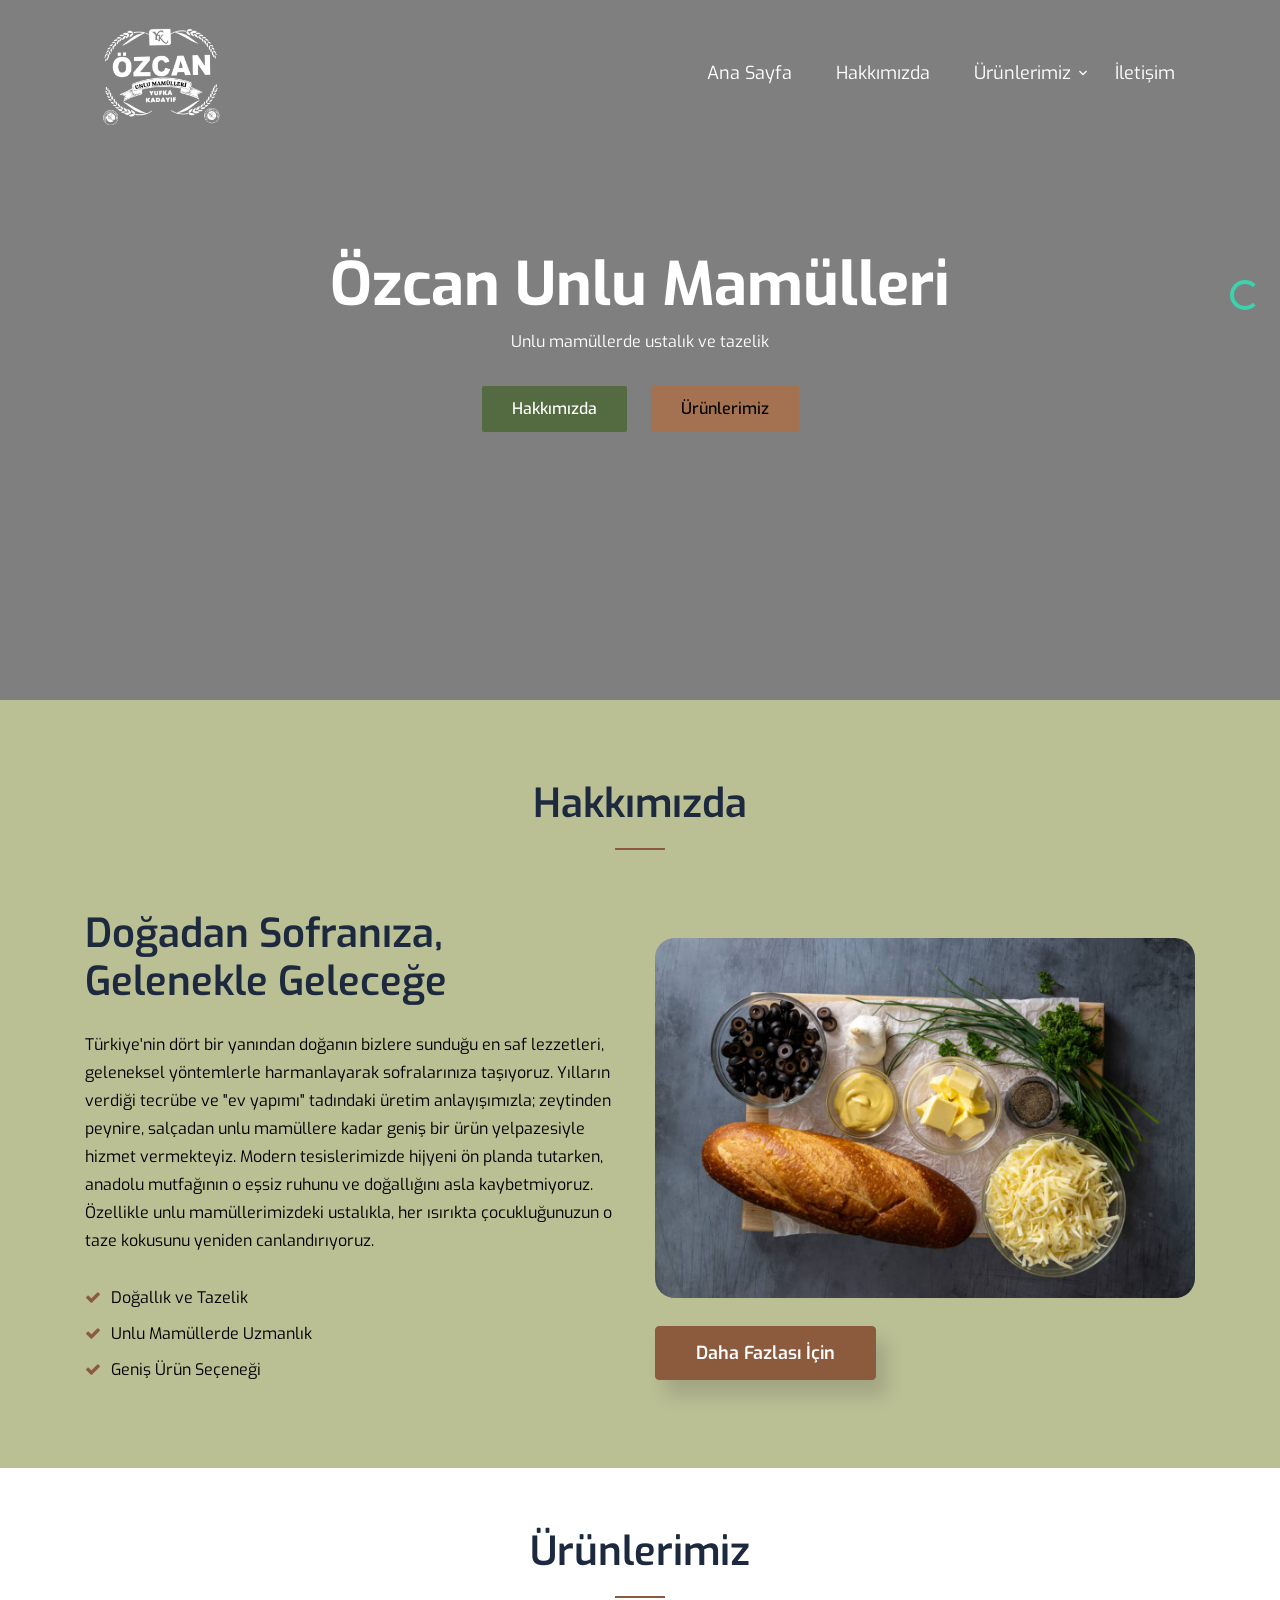
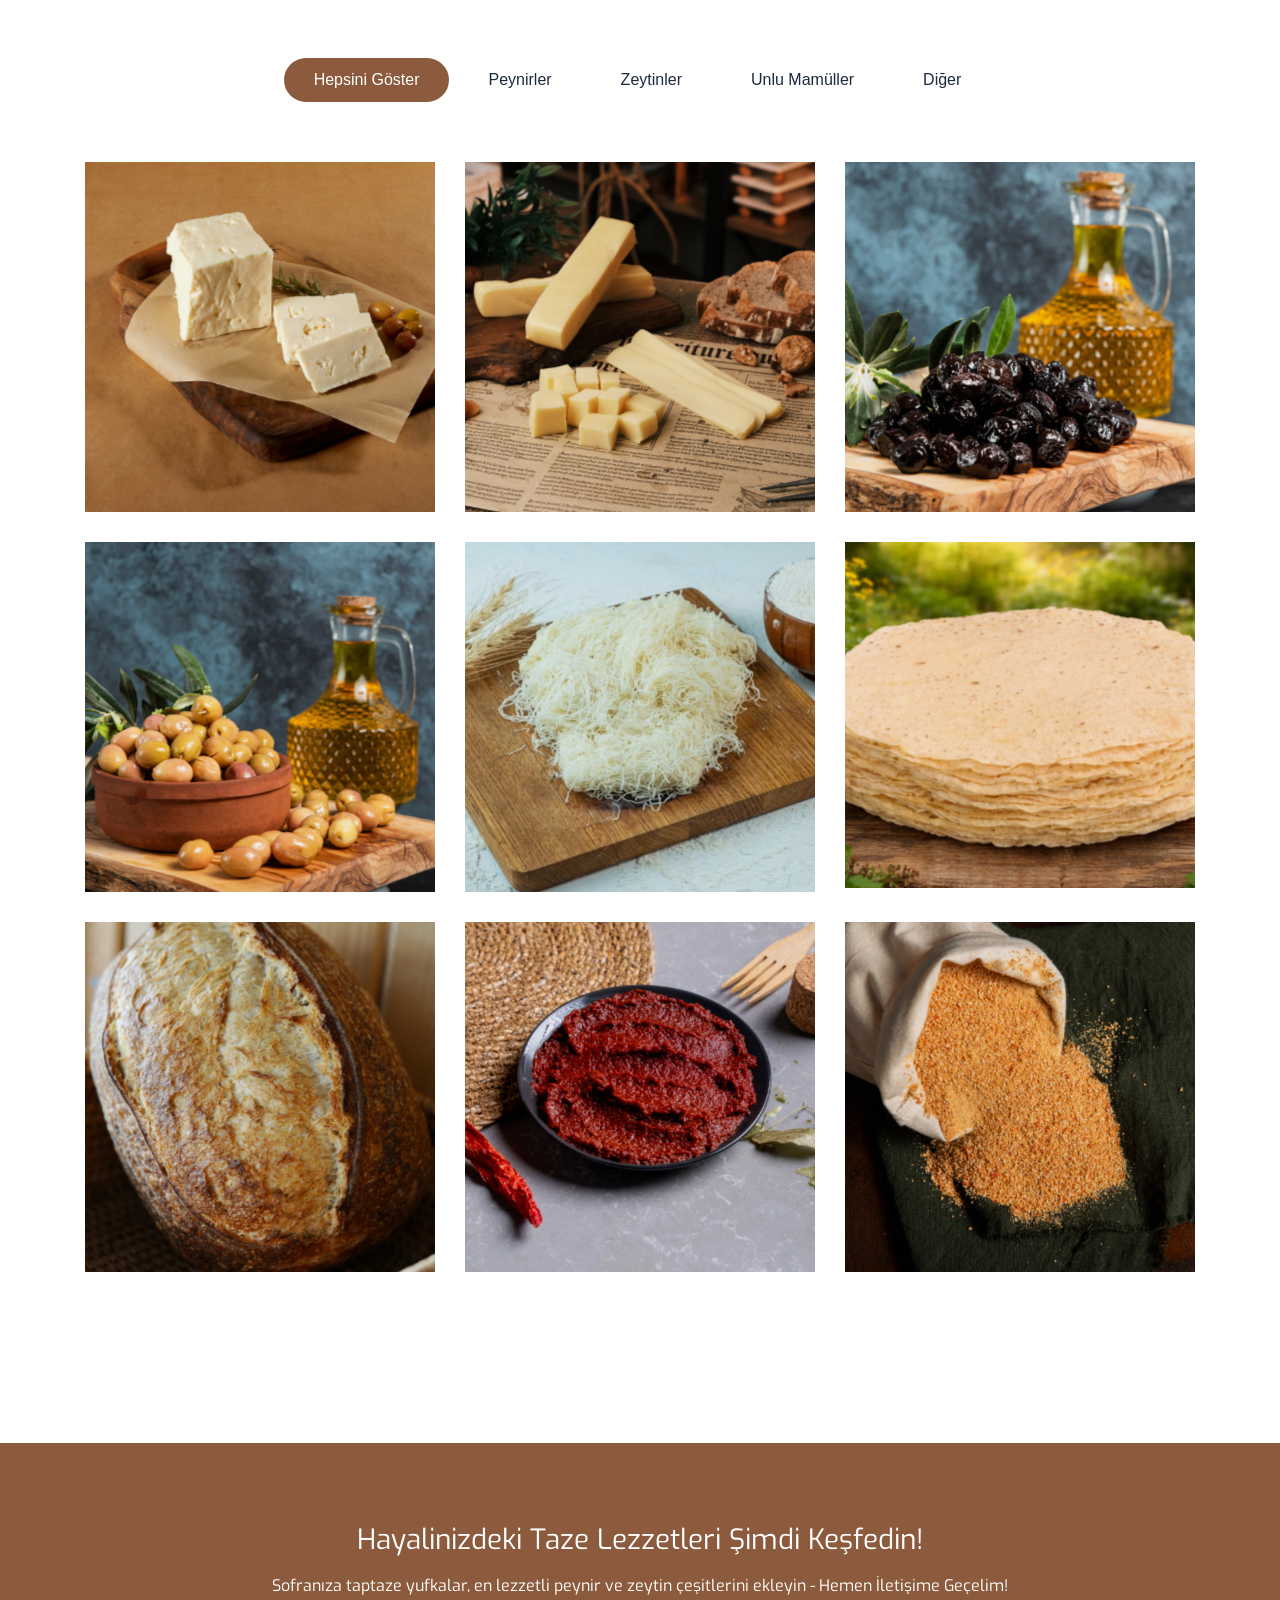
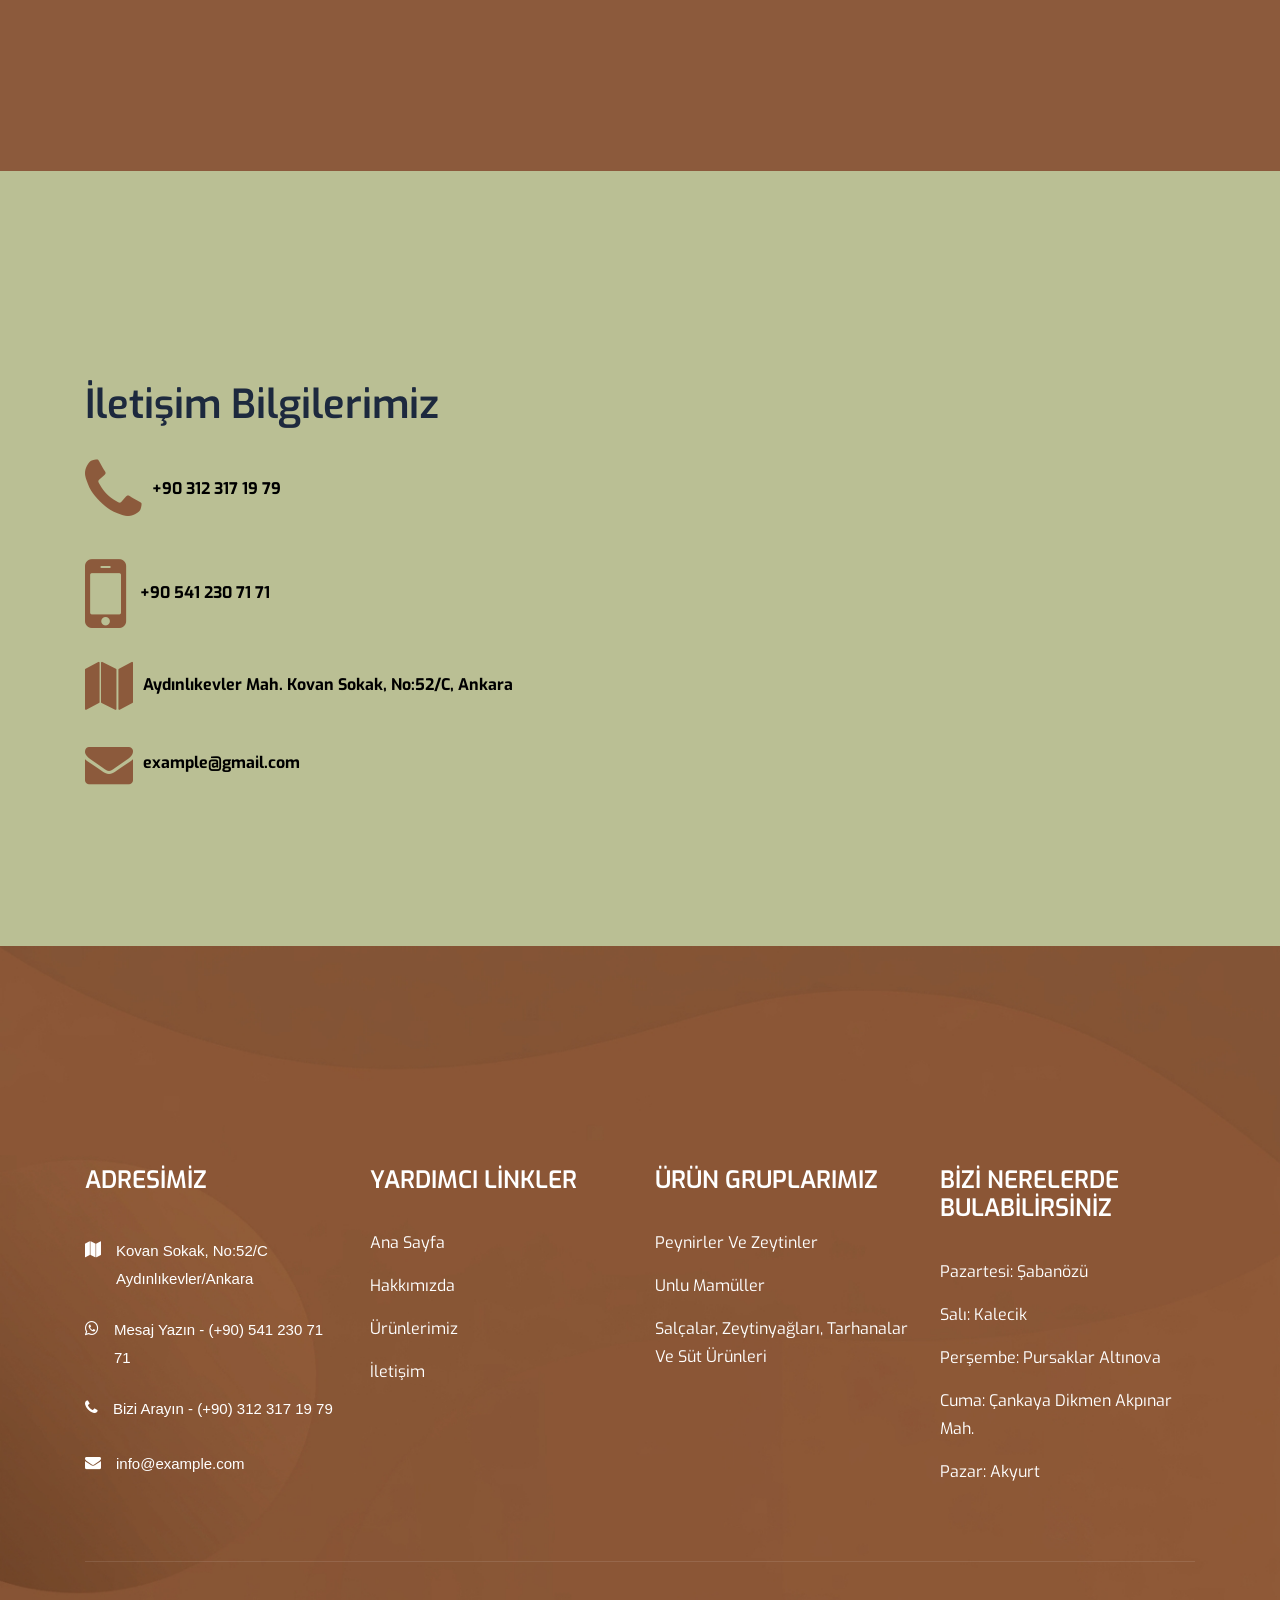
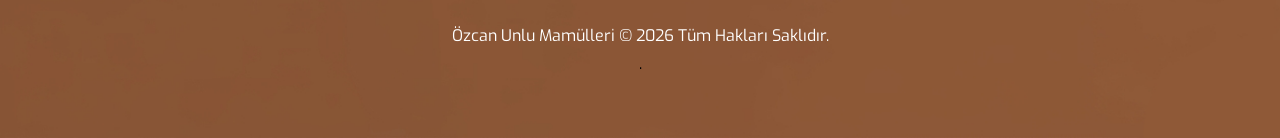
==== commit e89ccc5d: "Comment sections cleared" ====
--- a/index.html
+++ b/index.html
@@ -2,57 +2,35 @@
 <html lang="tr">
 
 <head>
-	<!-- Meta -->
 	<meta charset="utf-8">
 	<meta http-equiv="X-UA-Compatible" content="IE=edge">
 	<meta name="viewport" content="width=device-width, initial-scale=1">
-	<!-- The above 3 meta tags *must* come first in the head; any other head content must come *after* these tags -->
-	<!-- SITE TITLE -->
 	<title>Özcan Unlu Mamülleri</title>
 	<link rel="icon" type="image/x-icon" href="assets/img/favicon.ico">
-	<!-- Latest Bootstrap min CSS -->
 	<link rel="stylesheet" href="assets/bootstrap/css/bootstrap.min.css">
-	<!-- Google Font -->
 	<link href="https://fonts.googleapis.com/css2?family=Exo:wght@300;400;500;600;700;800;900&display=swap"
 		  rel="stylesheet">
-	<!-- Font Awesome CSS -->
 	<link rel="stylesheet" href="assets/fonts/font-awesome.min.css">
 	<link rel="stylesheet" href="assets/fonts/themify-icons.css">
-	<!--- owl carousel Css-->
 	<link rel="stylesheet" href="assets/owlcarousel/css/owl.carousel.css">
 	<link rel="stylesheet" href="assets/owlcarousel/css/owl.theme.css">
-	<!--fonts icons Css-->
 	<link rel="stylesheet" href="assets/css/fonts.css">
-	<!--prettyPhoto css-->
 	<link href="assets/css/prettyPhoto.css" rel="stylesheet">
-	<!-- flexslider CSS -->
 	<link rel="stylesheet" href="assets/css/flexslider.css">
-	<!-- animate CSS -->
 	<link rel="stylesheet" href="assets/css/animate.css">
-	<!-- Slick css -->
 	<link rel="stylesheet" href="assets/css/slick.css">
-	<!-- Style CSS -->
 	<link rel="stylesheet" href="assets/css/menu.css">
 	<link rel="stylesheet" href="assets/css/style.css">
 	<link rel="stylesheet" href="assets/css/responsive.css">
-	<!-- HTML5 shim and Respond.js IE8 support of HTML5 elements and media queries -->
-	<!-- WARNING: Respond.js doesn't work if you view the page via file:// -->
-	<!--[if lt IE 9]>
-		  <script src="https://oss.maxcdn.com/html5shiv/3.7.2/html5shiv.min.js"></script>
-		  <script src="https://oss.maxcdn.com/respond/1.4.2/respond.min.js"></script>
-		<![endif]-->
 </head>
 
 <body data-spy="scroll" data-offset="80">
 
-	<!-- START PRELOADER -->
 	<div class="preloader">
 		<div class="status">
 			<div class="status-mes"></div>
 		</div>
 	</div>
-	<!-- END PRELOADER -->
-	<!-- START NAVBAR -->
 	<div class="site-mobile-menu site-navbar-target">
 		<div class="site-mobile-menu-header">
 			<div class="site-mobile-menu-close mt-3">
@@ -98,8 +76,6 @@
 			</div>
 		</div>
 	</header>
-	<!-- END NAVBAR-->
-	<!-- START HOME -->
 	<section id="home" class="home-area">
 		<div id="home-slider" class="flexslider text-center loading">
 			<ul class="slides">
@@ -134,8 +110,6 @@
 			</ul>
 		</div>
 	</section>
-	<!-- END  HOME DESIGN -->
-	<!-- START PROPERTY -->
 	<section class="template_property" id="aboutUs">
 		<div class="container">
 			<div class="section-title text-center wow zoomIn">
@@ -160,7 +134,7 @@
 							<li><i class="fa fa-check"></i>Geniş Ürün Seçeneği</li>
 						</ul>
 					</div>
-				</div><!-- END COL -->
+				</div>   
 				<div class="col-lg-6 col-sm-12 col-xs-12 about-us-content">
 					<br>
 					<div class="about_img">
@@ -168,12 +142,10 @@
 					</div>
 					<br>
 					<a href="about.html">Daha Fazlası İçin</a>
-				</div><!-- END COL -->
-			</div><!-- END ROW -->
-		</div><!-- END CONTAINER -->
-	</section>
-	<!-- END  PROPERTY -->
-	<!-- START PORTFOLIO -->
+				</div>   
+			</div>   
+		</div>   
+	</section>
 	<section id="gallery" class="works_area">
 		<div class="container">
 			<div class="section-title text-center wow zoomIn">
@@ -188,7 +160,7 @@
 					<li class="filter" data-filter="unlumam">Unlu Mamüller</li>
 					<li class="filter" data-filter="diger">Diğer</li>
 				</ul>
-			</div><!-- END COL -->
+			</div>   
 			<div class="row portfolio-items-list">
 				<div class="col-lg-4 col-sm-4 col-xs-12 mix peynir">
 					<div class="grid">
@@ -199,7 +171,7 @@
 							</figcaption>
 						</figure>
 					</div>
-				</div><!--- END COL -->
+				</div>   
 				<div class="col-lg-4 col-sm-4 col-xs-12 mix peynir">
 					<div class="grid">
 						<figure class="effect-apollo">
@@ -209,7 +181,7 @@
 							</figcaption>
 						</figure>
 					</div>
-				</div><!--- END COL -->
+				</div>   
 				<div class="col-lg-4 col-sm-4 col-xs-12 mix zeytin">
 					<div class="grid">
 						<figure class="effect-apollo">
@@ -219,7 +191,7 @@
 							</figcaption>
 						</figure>
 					</div>
-				</div><!--- END COL -->
+				</div>   
 				<div class="col-lg-4 col-sm-4 col-xs-12 mix zeytin">
 					<div class="grid">
 						<figure class="effect-apollo">
@@ -229,7 +201,7 @@
 							</figcaption>
 						</figure>
 					</div>
-				</div><!--- END COL -->
+				</div>   
 				<div class="col-lg-4 col-sm-4 col-xs-12 mix unlumam">
 					<div class="grid">
 						<figure class="effect-apollo">
@@ -239,7 +211,7 @@
 							</figcaption>
 						</figure>
 					</div>
-				</div><!--- END COL -->
+				</div>   
 				<div class="col-lg-4 col-sm-4 col-xs-12 mix unlumam">
 					<div class="grid">
 						<figure class="effect-apollo">
@@ -249,7 +221,7 @@
 							</figcaption>
 						</figure>
 					</div>
-				</div><!--- END COL -->
+				</div>   
 				<div class="col-lg-4 col-sm-4 col-xs-12 mix unlumam">
 					<div class="grid">
 						<figure class="effect-apollo">
@@ -259,7 +231,7 @@
 							</figcaption>
 						</figure>
 					</div>
-				</div><!--- END COL -->
+				</div>   
 				<div class="col-lg-4 col-sm-4 col-xs-12 mix diger">
 					<div class="grid">
 						<figure class="effect-apollo">
@@ -269,7 +241,7 @@
 							</figcaption>
 						</figure>
 					</div>
-				</div><!--- END COL -->
+				</div>   
 				<div class="col-lg-4 col-sm-4 col-xs-12 mix diger">
 					<div class="grid">
 						<figure class="effect-apollo">
@@ -279,16 +251,14 @@
 							</figcaption>
 						</figure>
 					</div>
-				</div><!--- END COL -->
-			</div><!--- END ROW -->
+				</div>   
+			</div>   
 			<div class="home_btn" style="justify-content:center; border-radius:20px; display:flex;">
 				<a href="Urunler.html" class="app-btn wow bounceIn page-scroll home_btn_color_one"
 				   data-wow-delay=".6s" style="border-radius:20px;">Tüm Ürünlerimizi Görmek ve Bilgi Almak İçin Tıklayın  <i class="fa fa-arrow-right"></i></a>
 			</div>
-		</div><!--- END CONTAINER -->
-	</section>
-	<!-- END PORTFOLIO -->
-	<!-- START NEWSLETTER -->
+		</div>   
+	</section>
 	<section class="newsletter section-padding">
 		<div class="container">
 			<div>
@@ -298,11 +268,10 @@
 					<div class="home_btn">
 						<a href="https://wa.me/905412307171?text=Merhaba,%20web%20sitenizden%20geliyorum.%20Urunleriniz%20hakkinda%20bilgi%20almak%20istiyorum" style="border-radius:20px;" class="app-btn wow bounceIn page-scroll home_btn_color_one_wp" data-wow-delay=".6s"><i class="fa fa-whatsapp"></i>  Whattsapp'tan Ulaşın</a>
 					</div>
-				</div><!-- END COL  -->
-			</div><!-- END ROW  -->
-		</div><!-- END CONTAINER -->
-	</section>
-	<!-- END NEWSLETTER -->
+				</div>    
+			</div>    
+		</div>   
+	</section>
 	<section class="template_property" id="contact">
 		<div class="container">
 			<div class="section-title text-center wow zoomIn">
@@ -320,18 +289,17 @@
 							<li style="margin-bottom:30px;"><i class="fa fa-envelope bigicon" style="vertical-align: middle;"></i><b>example@gmail.com</b></li>
 						</ul>
 					</div>
-				</div><!-- END COL -->
+				</div>   
 				<div class="col-lg-6 col-sm-12 col-xs-12 about-us-content">
 					<br>
 					<div class="about_img">
 						<iframe src="https://www.google.com/maps/embed?pb=!1m18!1m12!1m3!1d382.2552657400376!2d32.87176965110783!3d39.96281085347808!2m3!1f0!2f0!3f0!3m2!1i1024!2i768!4f13.1!3m3!1m2!1s0x14d34dc3478c3fd7%3A0x747bb07e6d3a64fe!2zQXlkxLFubMSxa2V2bGVyLCBLb3ZhbiBTay4gTm86NTIsIDA2MTMwIEFsdMSxbmRhxJ8vQW5rYXJh!5e0!3m2!1str!2str!4v1776565790470!5m2!1str!2str" width="100%" height="450" style="border:0; border-radius:20px;" allowfullscreen="" loading="lazy" referrerpolicy="no-referrer-when-downgrade"></iframe>
 					</div>
 					<br>
-				</div><!-- END COL -->
-			</div><!-- END ROW -->
-		</div><!-- END CONTAINER -->
-	</section>
-	<!-- START FOOTER -->
+				</div>   
+			</div>   
+		</div>   
+	</section>
 	<footer class="footer-area">
 		<div class="container">
 			<div class="row footer-padding">
@@ -351,7 +319,7 @@
 							</ul>
 						</div>
 					</div>
-				</div><!--- END COL -->
+				</div>   
 				<div class="col-md-3 col-sm-3 col-xs-12">
 					<div class="single_footer">
 						<h4>Yardımcı Linkler</h4>
@@ -364,7 +332,7 @@
 							</ul>
 						</div>
 					</div>
-				</div><!--- END COL -->
+				</div>   
 				<div class="col-md-3 col-sm-3 col-xs-12">
 					<div class="single_footer">
 						<h4>Ürün Gruplarımız</h4>
@@ -376,7 +344,7 @@
 							</ul>
 						</div>
 					</div>
-				</div><!--- END COL -->
+				</div>   
 				<div class="col-md-3 col-sm-3 col-xs-12">
 					<div class="single_footer">
 						<h4>Bizi Nerelerde Bulabilirsiniz</h4>
@@ -390,44 +358,30 @@
 							</ul>
 						</div>
 					</div>
-				</div><!--- END COL -->
-			</div><!--- END ROW -->
+				</div>   
+			</div>   
 			<div class="row text-center">
 				<div class="col-md-12 col-sm-12 col-xs-12 wow zoomIn">
 					<p class="footer_copyright">
 						Özcan Unlu Mamülleri &copy; 2026 Tüm Hakları Saklıdır.
 					</p>.
-				</div><!--- END COL -->
-			</div><!--- END ROW -->
-		</div><!--- END CONTAINER -->
+				</div>   
+			</div>   
+		</div>   
 	</footer>
-	<!-- END FOOTER -->
-	<!-- Latest jQuery -->
 	<script src="assets/js/jquery-1.12.4.min.js"></script>
-	<!-- Latest compiled and minified Bootstrap -->
 	<script src="assets/bootstrap/js/bootstrap.min.js"></script>
-	<!-- modernizer JS -->
 	<script src="assets/js/modernizr-2.8.3.min.js"></script>
-	<!-- stellar js -->
 	<script src="assets/js/jquery.stellar.min.js"></script>
-	<!-- Menu js -->
 	<script src="assets/js/menu.js"></script>
 	<script src="assets/js/jquery.sticky.js"></script>
-	<!-- owl-carousel min js  -->
 	<script src="assets/owlcarousel/js/owl.carousel.min.js"></script>
-	<!-- MAGNIFICANT JS -->
 	<script src="assets/js/jquery.magnific-popup.min.js"></script>
-	<!-- Slick JS -->
 	<script src="assets/js/slick.min.js"></script>
-	<!-- jquery mixitup min js -->
 	<script src="assets/js/jquery.mixitup.js"></script>
-	<!-- jquery.prettyPhoto js -->
 	<script src="assets/js/jquery.prettyPhoto.js"></script>
-	<!-- scrolltopcontrol js -->
 	<script src="assets/js/scrolltopcontrol.js"></script>
-	<!-- WOW - Reveal Animations When You Scroll -->
 	<script src="assets/js/wow.min.js"></script>
-	<!-- flexslider js -->
 	<script src="assets/js/jquery.flexslider-min.js"></script>
 	<script type="text/javascript">
 		jQuery("#home-slider").flexslider({
@@ -435,7 +389,6 @@
 			controlnav: true,
 		});
 	</script>
-	<!-- scripts js -->
 	<script src="assets/js/scripts.js"></script>
 </body>
 
--- a/assets/fonts/themify-icons.css
+++ b/assets/fonts/themify-icons.css
@@ -0,0 +1,1080 @@
+@font-face {
+	font-family: 'themify';
+	src:url('../fonts/themify.eot?-fvbane');
+	src:url('../fonts/themify.eot?#iefix-fvbane') format('embedded-opentype'),
+		url('../fonts/themify.woff?-fvbane') format('woff'),
+		url('../fonts/themify.ttf?-fvbane') format('truetype'),
+		url('../fonts/themify.svg?-fvbane#themify') format('svg');
+	font-weight: normal;
+	font-style: normal;
+}
+
+[class^="ti-"], [class*=" ti-"] {
+	font-family: 'themify';
+	speak: none;
+	font-style: normal;
+	font-weight: normal;
+	font-variant: normal;
+	text-transform: none;
+	line-height: 1;
+
+	-webkit-font-smoothing: antialiased;
+	-moz-osx-font-smoothing: grayscale;
+}
+
+.ti-wand:before {
+	content: "\e600";
+}
+.ti-volume:before {
+	content: "\e601";
+}
+.ti-user:before {
+	content: "\e602";
+}
+.ti-unlock:before {
+	content: "\e603";
+}
+.ti-unlink:before {
+	content: "\e604";
+}
+.ti-trash:before {
+	content: "\e605";
+}
+.ti-thought:before {
+	content: "\e606";
+}
+.ti-target:before {
+	content: "\e607";
+}
+.ti-tag:before {
+	content: "\e608";
+}
+.ti-tablet:before {
+	content: "\e609";
+}
+.ti-star:before {
+	content: "\e60a";
+}
+.ti-spray:before {
+	content: "\e60b";
+}
+.ti-signal:before {
+	content: "\e60c";
+}
+.ti-shopping-cart:before {
+	content: "\e60d";
+}
+.ti-shopping-cart-full:before {
+	content: "\e60e";
+}
+.ti-settings:before {
+	content: "\e60f";
+}
+.ti-search:before {
+	content: "\e610";
+}
+.ti-zoom-in:before {
+	content: "\e611";
+}
+.ti-zoom-out:before {
+	content: "\e612";
+}
+.ti-cut:before {
+	content: "\e613";
+}
+.ti-ruler:before {
+	content: "\e614";
+}
+.ti-ruler-pencil:before {
+	content: "\e615";
+}
+.ti-ruler-alt:before {
+	content: "\e616";
+}
+.ti-bookmark:before {
+	content: "\e617";
+}
+.ti-bookmark-alt:before {
+	content: "\e618";
+}
+.ti-reload:before {
+	content: "\e619";
+}
+.ti-plus:before {
+	content: "\e61a";
+}
+.ti-pin:before {
+	content: "\e61b";
+}
+.ti-pencil:before {
+	content: "\e61c";
+}
+.ti-pencil-alt:before {
+	content: "\e61d";
+}
+.ti-paint-roller:before {
+	content: "\e61e";
+}
+.ti-paint-bucket:before {
+	content: "\e61f";
+}
+.ti-na:before {
+	content: "\e620";
+}
+.ti-mobile:before {
+	content: "\e621";
+}
+.ti-minus:before {
+	content: "\e622";
+}
+.ti-medall:before {
+	content: "\e623";
+}
+.ti-medall-alt:before {
+	content: "\e624";
+}
+.ti-marker:before {
+	content: "\e625";
+}
+.ti-marker-alt:before {
+	content: "\e626";
+}
+.ti-arrow-up:before {
+	content: "\e627";
+}
+.ti-arrow-right:before {
+	content: "\e628";
+}
+.ti-arrow-left:before {
+	content: "\e629";
+}
+.ti-arrow-down:before {
+	content: "\e62a";
+}
+.ti-lock:before {
+	content: "\e62b";
+}
+.ti-location-arrow:before {
+	content: "\e62c";
+}
+.ti-link:before {
+	content: "\e62d";
+}
+.ti-layout:before {
+	content: "\e62e";
+}
+.ti-layers:before {
+	content: "\e62f";
+}
+.ti-layers-alt:before {
+	content: "\e630";
+}
+.ti-key:before {
+	content: "\e631";
+}
+.ti-import:before {
+	content: "\e632";
+}
+.ti-image:before {
+	content: "\e633";
+}
+.ti-heart:before {
+	content: "\e634";
+}
+.ti-heart-broken:before {
+	content: "\e635";
+}
+.ti-hand-stop:before {
+	content: "\e636";
+}
+.ti-hand-open:before {
+	content: "\e637";
+}
+.ti-hand-drag:before {
+	content: "\e638";
+}
+.ti-folder:before {
+	content: "\e639";
+}
+.ti-flag:before {
+	content: "\e63a";
+}
+.ti-flag-alt:before {
+	content: "\e63b";
+}
+.ti-flag-alt-2:before {
+	content: "\e63c";
+}
+.ti-eye:before {
+	content: "\e63d";
+}
+.ti-export:before {
+	content: "\e63e";
+}
+.ti-exchange-vertical:before {
+	content: "\e63f";
+}
+.ti-desktop:before {
+	content: "\e640";
+}
+.ti-cup:before {
+	content: "\e641";
+}
+.ti-crown:before {
+	content: "\e642";
+}
+.ti-comments:before {
+	content: "\e643";
+}
+.ti-comment:before {
+	content: "\e644";
+}
+.ti-comment-alt:before {
+	content: "\e645";
+}
+.ti-close:before {
+	content: "\e646";
+}
+.ti-clip:before {
+	content: "\e647";
+}
+.ti-angle-up:before {
+	content: "\e648";
+}
+.ti-angle-right:before {
+	content: "\e649";
+}
+.ti-angle-left:before {
+	content: "\e64a";
+}
+.ti-angle-down:before {
+	content: "\e64b";
+}
+.ti-check:before {
+	content: "\e64c";
+}
+.ti-check-box:before {
+	content: "\e64d";
+}
+.ti-camera:before {
+	content: "\e64e";
+}
+.ti-announcement:before {
+	content: "\e64f";
+}
+.ti-brush:before {
+	content: "\e650";
+}
+.ti-briefcase:before {
+	content: "\e651";
+}
+.ti-bolt:before {
+	content: "\e652";
+}
+.ti-bolt-alt:before {
+	content: "\e653";
+}
+.ti-blackboard:before {
+	content: "\e654";
+}
+.ti-bag:before {
+	content: "\e655";
+}
+.ti-move:before {
+	content: "\e656";
+}
+.ti-arrows-vertical:before {
+	content: "\e657";
+}
+.ti-arrows-horizontal:before {
+	content: "\e658";
+}
+.ti-fullscreen:before {
+	content: "\e659";
+}
+.ti-arrow-top-right:before {
+	content: "\e65a";
+}
+.ti-arrow-top-left:before {
+	content: "\e65b";
+}
+.ti-arrow-circle-up:before {
+	content: "\e65c";
+}
+.ti-arrow-circle-right:before {
+	content: "\e65d";
+}
+.ti-arrow-circle-left:before {
+	content: "\e65e";
+}
+.ti-arrow-circle-down:before {
+	content: "\e65f";
+}
+.ti-angle-double-up:before {
+	content: "\e660";
+}
+.ti-angle-double-right:before {
+	content: "\e661";
+}
+.ti-angle-double-left:before {
+	content: "\e662";
+}
+.ti-angle-double-down:before {
+	content: "\e663";
+}
+.ti-zip:before {
+	content: "\e664";
+}
+.ti-world:before {
+	content: "\e665";
+}
+.ti-wheelchair:before {
+	content: "\e666";
+}
+.ti-view-list:before {
+	content: "\e667";
+}
+.ti-view-list-alt:before {
+	content: "\e668";
+}
+.ti-view-grid:before {
+	content: "\e669";
+}
+.ti-uppercase:before {
+	content: "\e66a";
+}
+.ti-upload:before {
+	content: "\e66b";
+}
+.ti-underline:before {
+	content: "\e66c";
+}
+.ti-truck:before {
+	content: "\e66d";
+}
+.ti-timer:before {
+	content: "\e66e";
+}
+.ti-ticket:before {
+	content: "\e66f";
+}
+.ti-thumb-up:before {
+	content: "\e670";
+}
+.ti-thumb-down:before {
+	content: "\e671";
+}
+.ti-text:before {
+	content: "\e672";
+}
+.ti-stats-up:before {
+	content: "\e673";
+}
+.ti-stats-down:before {
+	content: "\e674";
+}
+.ti-split-v:before {
+	content: "\e675";
+}
+.ti-split-h:before {
+	content: "\e676";
+}
+.ti-smallcap:before {
+	content: "\e677";
+}
+.ti-shine:before {
+	content: "\e678";
+}
+.ti-shift-right:before {
+	content: "\e679";
+}
+.ti-shift-left:before {
+	content: "\e67a";
+}
+.ti-shield:before {
+	content: "\e67b";
+}
+.ti-notepad:before {
+	content: "\e67c";
+}
+.ti-server:before {
+	content: "\e67d";
+}
+.ti-quote-right:before {
+	content: "\e67e";
+}
+.ti-quote-left:before {
+	content: "\e67f";
+}
+.ti-pulse:before {
+	content: "\e680";
+}
+.ti-printer:before {
+	content: "\e681";
+}
+.ti-power-off:before {
+	content: "\e682";
+}
+.ti-plug:before {
+	content: "\e683";
+}
+.ti-pie-chart:before {
+	content: "\e684";
+}
+.ti-paragraph:before {
+	content: "\e685";
+}
+.ti-panel:before {
+	content: "\e686";
+}
+.ti-package:before {
+	content: "\e687";
+}
+.ti-music:before {
+	content: "\e688";
+}
+.ti-music-alt:before {
+	content: "\e689";
+}
+.ti-mouse:before {
+	content: "\e68a";
+}
+.ti-mouse-alt:before {
+	content: "\e68b";
+}
+.ti-money:before {
+	content: "\e68c";
+}
+.ti-microphone:before {
+	content: "\e68d";
+}
+.ti-menu:before {
+	content: "\e68e";
+}
+.ti-menu-alt:before {
+	content: "\e68f";
+}
+.ti-map:before {
+	content: "\e690";
+}
+.ti-map-alt:before {
+	content: "\e691";
+}
+.ti-loop:before {
+	content: "\e692";
+}
+.ti-location-pin:before {
+	content: "\e693";
+}
+.ti-list:before {
+	content: "\e694";
+}
+.ti-light-bulb:before {
+	content: "\e695";
+}
+.ti-Italic:before {
+	content: "\e696";
+}
+.ti-info:before {
+	content: "\e697";
+}
+.ti-infinite:before {
+	content: "\e698";
+}
+.ti-id-badge:before {
+	content: "\e699";
+}
+.ti-hummer:before {
+	content: "\e69a";
+}
+.ti-home:before {
+	content: "\e69b";
+}
+.ti-help:before {
+	content: "\e69c";
+}
+.ti-headphone:before {
+	content: "\e69d";
+}
+.ti-harddrives:before {
+	content: "\e69e";
+}
+.ti-harddrive:before {
+	content: "\e69f";
+}
+.ti-gift:before {
+	content: "\e6a0";
+}
+.ti-game:before {
+	content: "\e6a1";
+}
+.ti-filter:before {
+	content: "\e6a2";
+}
+.ti-files:before {
+	content: "\e6a3";
+}
+.ti-file:before {
+	content: "\e6a4";
+}
+.ti-eraser:before {
+	content: "\e6a5";
+}
+.ti-envelope:before {
+	content: "\e6a6";
+}
+.ti-download:before {
+	content: "\e6a7";
+}
+.ti-direction:before {
+	content: "\e6a8";
+}
+.ti-direction-alt:before {
+	content: "\e6a9";
+}
+.ti-dashboard:before {
+	content: "\e6aa";
+}
+.ti-control-stop:before {
+	content: "\e6ab";
+}
+.ti-control-shuffle:before {
+	content: "\e6ac";
+}
+.ti-control-play:before {
+	content: "\e6ad";
+}
+.ti-control-pause:before {
+	content: "\e6ae";
+}
+.ti-control-forward:before {
+	content: "\e6af";
+}
+.ti-control-backward:before {
+	content: "\e6b0";
+}
+.ti-cloud:before {
+	content: "\e6b1";
+}
+.ti-cloud-up:before {
+	content: "\e6b2";
+}
+.ti-cloud-down:before {
+	content: "\e6b3";
+}
+.ti-clipboard:before {
+	content: "\e6b4";
+}
+.ti-car:before {
+	content: "\e6b5";
+}
+.ti-calendar:before {
+	content: "\e6b6";
+}
+.ti-book:before {
+	content: "\e6b7";
+}
+.ti-bell:before {
+	content: "\e6b8";
+}
+.ti-basketball:before {
+	content: "\e6b9";
+}
+.ti-bar-chart:before {
+	content: "\e6ba";
+}
+.ti-bar-chart-alt:before {
+	content: "\e6bb";
+}
+.ti-back-right:before {
+	content: "\e6bc";
+}
+.ti-back-left:before {
+	content: "\e6bd";
+}
+.ti-arrows-corner:before {
+	content: "\e6be";
+}
+.ti-archive:before {
+	content: "\e6bf";
+}
+.ti-anchor:before {
+	content: "\e6c0";
+}
+.ti-align-right:before {
+	content: "\e6c1";
+}
+.ti-align-left:before {
+	content: "\e6c2";
+}
+.ti-align-justify:before {
+	content: "\e6c3";
+}
+.ti-align-center:before {
+	content: "\e6c4";
+}
+.ti-alert:before {
+	content: "\e6c5";
+}
+.ti-alarm-clock:before {
+	content: "\e6c6";
+}
+.ti-agenda:before {
+	content: "\e6c7";
+}
+.ti-write:before {
+	content: "\e6c8";
+}
+.ti-window:before {
+	content: "\e6c9";
+}
+.ti-widgetized:before {
+	content: "\e6ca";
+}
+.ti-widget:before {
+	content: "\e6cb";
+}
+.ti-widget-alt:before {
+	content: "\e6cc";
+}
+.ti-wallet:before {
+	content: "\e6cd";
+}
+.ti-video-clapper:before {
+	content: "\e6ce";
+}
+.ti-video-camera:before {
+	content: "\e6cf";
+}
+.ti-vector:before {
+	content: "\e6d0";
+}
+.ti-themify-logo:before {
+	content: "\e6d1";
+}
+.ti-themify-favicon:before {
+	content: "\e6d2";
+}
+.ti-themify-favicon-alt:before {
+	content: "\e6d3";
+}
+.ti-support:before {
+	content: "\e6d4";
+}
+.ti-stamp:before {
+	content: "\e6d5";
+}
+.ti-split-v-alt:before {
+	content: "\e6d6";
+}
+.ti-slice:before {
+	content: "\e6d7";
+}
+.ti-shortcode:before {
+	content: "\e6d8";
+}
+.ti-shift-right-alt:before {
+	content: "\e6d9";
+}
+.ti-shift-left-alt:before {
+	content: "\e6da";
+}
+.ti-ruler-alt-2:before {
+	content: "\e6db";
+}
+.ti-receipt:before {
+	content: "\e6dc";
+}
+.ti-pin2:before {
+	content: "\e6dd";
+}
+.ti-pin-alt:before {
+	content: "\e6de";
+}
+.ti-pencil-alt2:before {
+	content: "\e6df";
+}
+.ti-palette:before {
+	content: "\e6e0";
+}
+.ti-more:before {
+	content: "\e6e1";
+}
+.ti-more-alt:before {
+	content: "\e6e2";
+}
+.ti-microphone-alt:before {
+	content: "\e6e3";
+}
+.ti-magnet:before {
+	content: "\e6e4";
+}
+.ti-line-double:before {
+	content: "\e6e5";
+}
+.ti-line-dotted:before {
+	content: "\e6e6";
+}
+.ti-line-dashed:before {
+	content: "\e6e7";
+}
+.ti-layout-width-full:before {
+	content: "\e6e8";
+}
+.ti-layout-width-default:before {
+	content: "\e6e9";
+}
+.ti-layout-width-default-alt:before {
+	content: "\e6ea";
+}
+.ti-layout-tab:before {
+	content: "\e6eb";
+}
+.ti-layout-tab-window:before {
+	content: "\e6ec";
+}
+.ti-layout-tab-v:before {
+	content: "\e6ed";
+}
+.ti-layout-tab-min:before {
+	content: "\e6ee";
+}
+.ti-layout-slider:before {
+	content: "\e6ef";
+}
+.ti-layout-slider-alt:before {
+	content: "\e6f0";
+}
+.ti-layout-sidebar-right:before {
+	content: "\e6f1";
+}
+.ti-layout-sidebar-none:before {
+	content: "\e6f2";
+}
+.ti-layout-sidebar-left:before {
+	content: "\e6f3";
+}
+.ti-layout-placeholder:before {
+	content: "\e6f4";
+}
+.ti-layout-menu:before {
+	content: "\e6f5";
+}
+.ti-layout-menu-v:before {
+	content: "\e6f6";
+}
+.ti-layout-menu-separated:before {
+	content: "\e6f7";
+}
+.ti-layout-menu-full:before {
+	content: "\e6f8";
+}
+.ti-layout-media-right-alt:before {
+	content: "\e6f9";
+}
+.ti-layout-media-right:before {
+	content: "\e6fa";
+}
+.ti-layout-media-overlay:before {
+	content: "\e6fb";
+}
+.ti-layout-media-overlay-alt:before {
+	content: "\e6fc";
+}
+.ti-layout-media-overlay-alt-2:before {
+	content: "\e6fd";
+}
+.ti-layout-media-left-alt:before {
+	content: "\e6fe";
+}
+.ti-layout-media-left:before {
+	content: "\e6ff";
+}
+.ti-layout-media-center-alt:before {
+	content: "\e700";
+}
+.ti-layout-media-center:before {
+	content: "\e701";
+}
+.ti-layout-list-thumb:before {
+	content: "\e702";
+}
+.ti-layout-list-thumb-alt:before {
+	content: "\e703";
+}
+.ti-layout-list-post:before {
+	content: "\e704";
+}
+.ti-layout-list-large-image:before {
+	content: "\e705";
+}
+.ti-layout-line-solid:before {
+	content: "\e706";
+}
+.ti-layout-grid4:before {
+	content: "\e707";
+}
+.ti-layout-grid3:before {
+	content: "\e708";
+}
+.ti-layout-grid2:before {
+	content: "\e709";
+}
+.ti-layout-grid2-thumb:before {
+	content: "\e70a";
+}
+.ti-layout-cta-right:before {
+	content: "\e70b";
+}
+.ti-layout-cta-left:before {
+	content: "\e70c";
+}
+.ti-layout-cta-center:before {
+	content: "\e70d";
+}
+.ti-layout-cta-btn-right:before {
+	content: "\e70e";
+}
+.ti-layout-cta-btn-left:before {
+	content: "\e70f";
+}
+.ti-layout-column4:before {
+	content: "\e710";
+}
+.ti-layout-column3:before {
+	content: "\e711";
+}
+.ti-layout-column2:before {
+	content: "\e712";
+}
+.ti-layout-accordion-separated:before {
+	content: "\e713";
+}
+.ti-layout-accordion-merged:before {
+	content: "\e714";
+}
+.ti-layout-accordion-list:before {
+	content: "\e715";
+}
+.ti-ink-pen:before {
+	content: "\e716";
+}
+.ti-info-alt:before {
+	content: "\e717";
+}
+.ti-help-alt:before {
+	content: "\e718";
+}
+.ti-headphone-alt:before {
+	content: "\e719";
+}
+.ti-hand-point-up:before {
+	content: "\e71a";
+}
+.ti-hand-point-right:before {
+	content: "\e71b";
+}
+.ti-hand-point-left:before {
+	content: "\e71c";
+}
+.ti-hand-point-down:before {
+	content: "\e71d";
+}
+.ti-gallery:before {
+	content: "\e71e";
+}
+.ti-face-smile:before {
+	content: "\e71f";
+}
+.ti-face-sad:before {
+	content: "\e720";
+}
+.ti-credit-card:before {
+	content: "\e721";
+}
+.ti-control-skip-forward:before {
+	content: "\e722";
+}
+.ti-control-skip-backward:before {
+	content: "\e723";
+}
+.ti-control-record:before {
+	content: "\e724";
+}
+.ti-control-eject:before {
+	content: "\e725";
+}
+.ti-comments-smiley:before {
+	content: "\e726";
+}
+.ti-brush-alt:before {
+	content: "\e727";
+}
+.ti-youtube:before {
+	content: "\e728";
+}
+.ti-vimeo:before {
+	content: "\e729";
+}
+.ti-twitter:before {
+	content: "\e72a";
+}
+.ti-time:before {
+	content: "\e72b";
+}
+.ti-tumblr:before {
+	content: "\e72c";
+}
+.ti-skype:before {
+	content: "\e72d";
+}
+.ti-share:before {
+	content: "\e72e";
+}
+.ti-share-alt:before {
+	content: "\e72f";
+}
+.ti-rocket:before {
+	content: "\e730";
+}
+.ti-pinterest:before {
+	content: "\e731";
+}
+.ti-new-window:before {
+	content: "\e732";
+}
+.ti-microsoft:before {
+	content: "\e733";
+}
+.ti-list-ol:before {
+	content: "\e734";
+}
+.ti-linkedin:before {
+	content: "\e735";
+}
+.ti-layout-sidebar-2:before {
+	content: "\e736";
+}
+.ti-layout-grid4-alt:before {
+	content: "\e737";
+}
+.ti-layout-grid3-alt:before {
+	content: "\e738";
+}
+.ti-layout-grid2-alt:before {
+	content: "\e739";
+}
+.ti-layout-column4-alt:before {
+	content: "\e73a";
+}
+.ti-layout-column3-alt:before {
+	content: "\e73b";
+}
+.ti-layout-column2-alt:before {
+	content: "\e73c";
+}
+.ti-instagram:before {
+	content: "\e73d";
+}
+.ti-google:before {
+	content: "\e73e";
+}
+.ti-github:before {
+	content: "\e73f";
+}
+.ti-flickr:before {
+	content: "\e740";
+}
+.ti-facebook:before {
+	content: "\e741";
+}
+.ti-dropbox:before {
+	content: "\e742";
+}
+.ti-dribbble:before {
+	content: "\e743";
+}
+.ti-apple:before {
+	content: "\e744";
+}
+.ti-android:before {
+	content: "\e745";
+}
+.ti-save:before {
+	content: "\e746";
+}
+.ti-save-alt:before {
+	content: "\e747";
+}
+.ti-yahoo:before {
+	content: "\e748";
+}
+.ti-wordpress:before {
+	content: "\e749";
+}
+.ti-vimeo-alt:before {
+	content: "\e74a";
+}
+.ti-twitter-alt:before {
+	content: "\e74b";
+}
+.ti-tumblr-alt:before {
+	content: "\e74c";
+}
+.ti-trello:before {
+	content: "\e74d";
+}
+.ti-stack-overflow:before {
+	content: "\e74e";
+}
+.ti-soundcloud:before {
+	content: "\e74f";
+}
+.ti-sharethis:before {
+	content: "\e750";
+}
+.ti-sharethis-alt:before {
+	content: "\e751";
+}
+.ti-reddit:before {
+	content: "\e752";
+}
+.ti-pinterest-alt:before {
+	content: "\e753";
+}
+.ti-microsoft-alt:before {
+	content: "\e754";
+}
+.ti-linux:before {
+	content: "\e755";
+}
+.ti-jsfiddle:before {
+	content: "\e756";
+}
+.ti-joomla:before {
+	content: "\e757";
+}
+.ti-html5:before {
+	content: "\e758";
+}
+.ti-flickr-alt:before {
+	content: "\e759";
+}
+.ti-email:before {
+	content: "\e75a";
+}
+.ti-drupal:before {
+	content: "\e75b";
+}
+.ti-dropbox-alt:before {
+	content: "\e75c";
+}
+.ti-css3:before {
+	content: "\e75d";
+}
+.ti-rss:before {
+	content: "\e75e";
+}
+.ti-rss-alt:before {
+	content: "\e75f";
+}
--- a/assets/css/fonts.css
+++ b/assets/css/fonts.css
@@ -0,0 +1,4917 @@
+@font-face {
+  font-family: 'icomoon';
+  src:  url('../fonts/icomoon.eot?10si43');
+  src:  url('../fonts/icomoon.eot?10si43#iefix') format('embedded-opentype'),
+    url('../fonts/icomoon.ttf?10si43') format('truetype'),
+    url('../fonts/icomoon.woff?10si43') format('woff'),
+    url('../fonts/icomoon.svg?10si43#icomoon') format('svg');
+  font-weight: normal;
+  font-style: normal;
+}
+
+[class^="icon-"], [class*=" icon-"] {
+  font-family: 'icomoon' !important;
+  speak: none;
+  font-style: normal;
+  font-weight: normal;
+  font-variant: normal;
+  text-transform: none;
+  line-height: 1;
+
+  -webkit-font-smoothing: antialiased;
+  -moz-osx-font-smoothing: grayscale;
+}
+
+.icon-asterisk:before {
+  content: "\f069";
+}
+.icon-plus:before {
+  content: "\f067";
+}
+.icon-question:before {
+  content: "\f128";
+}
+.icon-minus:before {
+  content: "\f068";
+}
+.icon-glass:before {
+  content: "\f000";
+}
+.icon-music:before {
+  content: "\f001";
+}
+.icon-search:before {
+  content: "\f002";
+}
+.icon-envelope-o:before {
+  content: "\f003";
+}
+.icon-heart:before {
+  content: "\f004";
+}
+.icon-star:before {
+  content: "\f005";
+}
+.icon-star-o:before {
+  content: "\f006";
+}
+.icon-user:before {
+  content: "\f007";
+}
+.icon-film:before {
+  content: "\f008";
+}
+.icon-th-large:before {
+  content: "\f009";
+}
+.icon-th:before {
+  content: "\f00a";
+}
+.icon-th-list:before {
+  content: "\f00b";
+}
+.icon-check:before {
+  content: "\f00c";
+}
+.icon-close:before {
+  content: "\f00d";
+}
+.icon-remove:before {
+  content: "\f00d";
+}
+.icon-times:before {
+  content: "\f00d";
+}
+.icon-search-plus:before {
+  content: "\f00e";
+}
+.icon-search-minus:before {
+  content: "\f010";
+}
+.icon-power-off:before {
+  content: "\f011";
+}
+.icon-signal:before {
+  content: "\f012";
+}
+.icon-cog:before {
+  content: "\f013";
+}
+.icon-gear:before {
+  content: "\f013";
+}
+.icon-trash-o:before {
+  content: "\f014";
+}
+.icon-home:before {
+  content: "\f015";
+}
+.icon-file-o:before {
+  content: "\f016";
+}
+.icon-clock-o:before {
+  content: "\f017";
+}
+.icon-road:before {
+  content: "\f018";
+}
+.icon-download:before {
+  content: "\f019";
+}
+.icon-arrow-circle-o-down:before {
+  content: "\f01a";
+}
+.icon-arrow-circle-o-up:before {
+  content: "\f01b";
+}
+.icon-inbox:before {
+  content: "\f01c";
+}
+.icon-play-circle-o:before {
+  content: "\f01d";
+}
+.icon-repeat:before {
+  content: "\f01e";
+}
+.icon-rotate-right:before {
+  content: "\f01e";
+}
+.icon-refresh:before {
+  content: "\f021";
+}
+.icon-list-alt:before {
+  content: "\f022";
+}
+.icon-lock:before {
+  content: "\f023";
+}
+.icon-flag:before {
+  content: "\f024";
+}
+.icon-headphones:before {
+  content: "\f025";
+}
+.icon-volume-off:before {
+  content: "\f026";
+}
+.icon-volume-down:before {
+  content: "\f027";
+}
+.icon-volume-up:before {
+  content: "\f028";
+}
+.icon-qrcode:before {
+  content: "\f029";
+}
+.icon-barcode:before {
+  content: "\f02a";
+}
+.icon-tag:before {
+  content: "\f02b";
+}
+.icon-tags:before {
+  content: "\f02c";
+}
+.icon-book:before {
+  content: "\f02d";
+}
+.icon-bookmark:before {
+  content: "\f02e";
+}
+.icon-print:before {
+  content: "\f02f";
+}
+.icon-camera:before {
+  content: "\f030";
+}
+.icon-font:before {
+  content: "\f031";
+}
+.icon-bold:before {
+  content: "\f032";
+}
+.icon-italic:before {
+  content: "\f033";
+}
+.icon-text-height:before {
+  content: "\f034";
+}
+.icon-text-width:before {
+  content: "\f035";
+}
+.icon-align-left:before {
+  content: "\f036";
+}
+.icon-align-center:before {
+  content: "\f037";
+}
+.icon-align-right:before {
+  content: "\f038";
+}
+.icon-align-justify:before {
+  content: "\f039";
+}
+.icon-list:before {
+  content: "\f03a";
+}
+.icon-dedent:before {
+  content: "\f03b";
+}
+.icon-outdent:before {
+  content: "\f03b";
+}
+.icon-indent:before {
+  content: "\f03c";
+}
+.icon-video-camera:before {
+  content: "\f03d";
+}
+.icon-image:before {
+  content: "\f03e";
+}
+.icon-photo:before {
+  content: "\f03e";
+}
+.icon-picture-o:before {
+  content: "\f03e";
+}
+.icon-pencil:before {
+  content: "\f040";
+}
+.icon-map-marker:before {
+  content: "\f041";
+}
+.icon-adjust:before {
+  content: "\f042";
+}
+.icon-tint:before {
+  content: "\f043";
+}
+.icon-edit:before {
+  content: "\f044";
+}
+.icon-pencil-square-o:before {
+  content: "\f044";
+}
+.icon-share-square-o:before {
+  content: "\f045";
+}
+.icon-check-square-o:before {
+  content: "\f046";
+}
+.icon-arrows:before {
+  content: "\f047";
+}
+.icon-step-backward:before {
+  content: "\f048";
+}
+.icon-fast-backward:before {
+  content: "\f049";
+}
+.icon-backward:before {
+  content: "\f04a";
+}
+.icon-play:before {
+  content: "\f04b";
+}
+.icon-pause:before {
+  content: "\f04c";
+}
+.icon-stop:before {
+  content: "\f04d";
+}
+.icon-forward:before {
+  content: "\f04e";
+}
+.icon-fast-forward:before {
+  content: "\f050";
+}
+.icon-step-forward:before {
+  content: "\f051";
+}
+.icon-eject:before {
+  content: "\f052";
+}
+.icon-chevron-left:before {
+  content: "\f053";
+}
+.icon-chevron-right:before {
+  content: "\f054";
+}
+.icon-plus-circle:before {
+  content: "\f055";
+}
+.icon-minus-circle:before {
+  content: "\f056";
+}
+.icon-times-circle:before {
+  content: "\f057";
+}
+.icon-check-circle:before {
+  content: "\f058";
+}
+.icon-question-circle:before {
+  content: "\f059";
+}
+.icon-info-circle:before {
+  content: "\f05a";
+}
+.icon-crosshairs:before {
+  content: "\f05b";
+}
+.icon-times-circle-o:before {
+  content: "\f05c";
+}
+.icon-check-circle-o:before {
+  content: "\f05d";
+}
+.icon-ban:before {
+  content: "\f05e";
+}
+.icon-arrow-left:before {
+  content: "\f060";
+}
+.icon-arrow-right:before {
+  content: "\f061";
+}
+.icon-arrow-up:before {
+  content: "\f062";
+}
+.icon-arrow-down:before {
+  content: "\f063";
+}
+.icon-mail-forward:before {
+  content: "\f064";
+}
+.icon-share:before {
+  content: "\f064";
+}
+.icon-expand:before {
+  content: "\f065";
+}
+.icon-compress:before {
+  content: "\f066";
+}
+.icon-exclamation-circle:before {
+  content: "\f06a";
+}
+.icon-gift:before {
+  content: "\f06b";
+}
+.icon-leaf:before {
+  content: "\f06c";
+}
+.icon-fire:before {
+  content: "\f06d";
+}
+.icon-eye:before {
+  content: "\f06e";
+}
+.icon-eye-slash:before {
+  content: "\f070";
+}
+.icon-exclamation-triangle:before {
+  content: "\f071";
+}
+.icon-warning:before {
+  content: "\f071";
+}
+.icon-plane:before {
+  content: "\f072";
+}
+.icon-calendar:before {
+  content: "\f073";
+}
+.icon-random:before {
+  content: "\f074";
+}
+.icon-comment:before {
+  content: "\f075";
+}
+.icon-magnet:before {
+  content: "\f076";
+}
+.icon-chevron-up:before {
+  content: "\f077";
+}
+.icon-chevron-down:before {
+  content: "\f078";
+}
+.icon-retweet:before {
+  content: "\f079";
+}
+.icon-shopping-cart:before {
+  content: "\f07a";
+}
+.icon-folder:before {
+  content: "\f07b";
+}
+.icon-folder-open:before {
+  content: "\f07c";
+}
+.icon-arrows-v:before {
+  content: "\f07d";
+}
+.icon-arrows-h:before {
+  content: "\f07e";
+}
+.icon-bar-chart:before {
+  content: "\f080";
+}
+.icon-bar-chart-o:before {
+  content: "\f080";
+}
+.icon-twitter-square:before {
+  content: "\f081";
+}
+.icon-facebook-square:before {
+  content: "\f082";
+}
+.icon-camera-retro:before {
+  content: "\f083";
+}
+.icon-key:before {
+  content: "\f084";
+}
+.icon-cogs:before {
+  content: "\f085";
+}
+.icon-gears:before {
+  content: "\f085";
+}
+.icon-comments:before {
+  content: "\f086";
+}
+.icon-thumbs-o-up:before {
+  content: "\f087";
+}
+.icon-thumbs-o-down:before {
+  content: "\f088";
+}
+.icon-star-half:before {
+  content: "\f089";
+}
+.icon-heart-o:before {
+  content: "\f08a";
+}
+.icon-sign-out:before {
+  content: "\f08b";
+}
+.icon-linkedin-square:before {
+  content: "\f08c";
+}
+.icon-thumb-tack:before {
+  content: "\f08d";
+}
+.icon-external-link:before {
+  content: "\f08e";
+}
+.icon-sign-in:before {
+  content: "\f090";
+}
+.icon-trophy:before {
+  content: "\f091";
+}
+.icon-github-square:before {
+  content: "\f092";
+}
+.icon-upload:before {
+  content: "\f093";
+}
+.icon-lemon-o:before {
+  content: "\f094";
+}
+.icon-phone:before {
+  content: "\f095";
+}
+.icon-square-o:before {
+  content: "\f096";
+}
+.icon-bookmark-o:before {
+  content: "\f097";
+}
+.icon-phone-square:before {
+  content: "\f098";
+}
+.icon-twitter:before {
+  content: "\f099";
+}
+.icon-facebook:before {
+  content: "\f09a";
+}
+.icon-facebook-f:before {
+  content: "\f09a";
+}
+.icon-github:before {
+  content: "\f09b";
+}
+.icon-unlock:before {
+  content: "\f09c";
+}
+.icon-credit-card:before {
+  content: "\f09d";
+}
+.icon-feed:before {
+  content: "\f09e";
+}
+.icon-rss:before {
+  content: "\f09e";
+}
+.icon-hdd-o:before {
+  content: "\f0a0";
+}
+.icon-bullhorn:before {
+  content: "\f0a1";
+}
+.icon-bell-o:before {
+  content: "\f0a2";
+}
+.icon-certificate:before {
+  content: "\f0a3";
+}
+.icon-hand-o-right:before {
+  content: "\f0a4";
+}
+.icon-hand-o-left:before {
+  content: "\f0a5";
+}
+.icon-hand-o-up:before {
+  content: "\f0a6";
+}
+.icon-hand-o-down:before {
+  content: "\f0a7";
+}
+.icon-arrow-circle-left:before {
+  content: "\f0a8";
+}
+.icon-arrow-circle-right:before {
+  content: "\f0a9";
+}
+.icon-arrow-circle-up:before {
+  content: "\f0aa";
+}
+.icon-arrow-circle-down:before {
+  content: "\f0ab";
+}
+.icon-globe:before {
+  content: "\f0ac";
+}
+.icon-wrench:before {
+  content: "\f0ad";
+}
+.icon-tasks:before {
+  content: "\f0ae";
+}
+.icon-filter:before {
+  content: "\f0b0";
+}
+.icon-briefcase:before {
+  content: "\f0b1";
+}
+.icon-arrows-alt:before {
+  content: "\f0b2";
+}
+.icon-group:before {
+  content: "\f0c0";
+}
+.icon-users:before {
+  content: "\f0c0";
+}
+.icon-chain:before {
+  content: "\f0c1";
+}
+.icon-link:before {
+  content: "\f0c1";
+}
+.icon-cloud:before {
+  content: "\f0c2";
+}
+.icon-flask:before {
+  content: "\f0c3";
+}
+.icon-cut:before {
+  content: "\f0c4";
+}
+.icon-scissors:before {
+  content: "\f0c4";
+}
+.icon-copy:before {
+  content: "\f0c5";
+}
+.icon-files-o:before {
+  content: "\f0c5";
+}
+.icon-paperclip:before {
+  content: "\f0c6";
+}
+.icon-floppy-o:before {
+  content: "\f0c7";
+}
+.icon-save:before {
+  content: "\f0c7";
+}
+.icon-square:before {
+  content: "\f0c8";
+}
+.icon-bars:before {
+  content: "\f0c9";
+}
+.icon-navicon:before {
+  content: "\f0c9";
+}
+.icon-reorder:before {
+  content: "\f0c9";
+}
+.icon-list-ul:before {
+  content: "\f0ca";
+}
+.icon-list-ol:before {
+  content: "\f0cb";
+}
+.icon-strikethrough:before {
+  content: "\f0cc";
+}
+.icon-underline:before {
+  content: "\f0cd";
+}
+.icon-table:before {
+  content: "\f0ce";
+}
+.icon-magic:before {
+  content: "\f0d0";
+}
+.icon-truck:before {
+  content: "\f0d1";
+}
+.icon-pinterest:before {
+  content: "\f0d2";
+}
+.icon-pinterest-square:before {
+  content: "\f0d3";
+}
+.icon-google-plus-square:before {
+  content: "\f0d4";
+}
+.icon-google-plus:before {
+  content: "\f0d5";
+}
+.icon-money:before {
+  content: "\f0d6";
+}
+.icon-caret-down:before {
+  content: "\f0d7";
+}
+.icon-caret-up:before {
+  content: "\f0d8";
+}
+.icon-caret-left:before {
+  content: "\f0d9";
+}
+.icon-caret-right:before {
+  content: "\f0da";
+}
+.icon-columns:before {
+  content: "\f0db";
+}
+.icon-sort:before {
+  content: "\f0dc";
+}
+.icon-unsorted:before {
+  content: "\f0dc";
+}
+.icon-sort-desc:before {
+  content: "\f0dd";
+}
+.icon-sort-down:before {
+  content: "\f0dd";
+}
+.icon-sort-asc:before {
+  content: "\f0de";
+}
+.icon-sort-up:before {
+  content: "\f0de";
+}
+.icon-envelope:before {
+  content: "\f0e0";
+}
+.icon-linkedin:before {
+  content: "\f0e1";
+}
+.icon-rotate-left:before {
+  content: "\f0e2";
+}
+.icon-undo:before {
+  content: "\f0e2";
+}
+.icon-gavel:before {
+  content: "\f0e3";
+}
+.icon-legal:before {
+  content: "\f0e3";
+}
+.icon-dashboard:before {
+  content: "\f0e4";
+}
+.icon-tachometer:before {
+  content: "\f0e4";
+}
+.icon-comment-o:before {
+  content: "\f0e5";
+}
+.icon-comments-o:before {
+  content: "\f0e6";
+}
+.icon-bolt:before {
+  content: "\f0e7";
+}
+.icon-flash:before {
+  content: "\f0e7";
+}
+.icon-sitemap:before {
+  content: "\f0e8";
+}
+.icon-umbrella:before {
+  content: "\f0e9";
+}
+.icon-clipboard:before {
+  content: "\f0ea";
+}
+.icon-paste:before {
+  content: "\f0ea";
+}
+.icon-lightbulb-o:before {
+  content: "\f0eb";
+}
+.icon-exchange:before {
+  content: "\f0ec";
+}
+.icon-cloud-download:before {
+  content: "\f0ed";
+}
+.icon-cloud-upload:before {
+  content: "\f0ee";
+}
+.icon-user-md:before {
+  content: "\f0f0";
+}
+.icon-stethoscope:before {
+  content: "\f0f1";
+}
+.icon-suitcase:before {
+  content: "\f0f2";
+}
+.icon-bell:before {
+  content: "\f0f3";
+}
+.icon-coffee:before {
+  content: "\f0f4";
+}
+.icon-cutlery:before {
+  content: "\f0f5";
+}
+.icon-file-text-o:before {
+  content: "\f0f6";
+}
+.icon-building-o:before {
+  content: "\f0f7";
+}
+.icon-hospital-o:before {
+  content: "\f0f8";
+}
+.icon-ambulance:before {
+  content: "\f0f9";
+}
+.icon-medkit:before {
+  content: "\f0fa";
+}
+.icon-fighter-jet:before {
+  content: "\f0fb";
+}
+.icon-beer:before {
+  content: "\f0fc";
+}
+.icon-h-square:before {
+  content: "\f0fd";
+}
+.icon-plus-square:before {
+  content: "\f0fe";
+}
+.icon-angle-double-left:before {
+  content: "\f100";
+}
+.icon-angle-double-right:before {
+  content: "\f101";
+}
+.icon-angle-double-up:before {
+  content: "\f102";
+}
+.icon-angle-double-down:before {
+  content: "\f103";
+}
+.icon-angle-left:before {
+  content: "\f104";
+}
+.icon-angle-right:before {
+  content: "\f105";
+}
+.icon-angle-up:before {
+  content: "\f106";
+}
+.icon-angle-down:before {
+  content: "\f107";
+}
+.icon-desktop:before {
+  content: "\f108";
+}
+.icon-laptop:before {
+  content: "\f109";
+}
+.icon-tablet:before {
+  content: "\f10a";
+}
+.icon-mobile:before {
+  content: "\f10b";
+}
+.icon-mobile-phone:before {
+  content: "\f10b";
+}
+.icon-circle-o:before {
+  content: "\f10c";
+}
+.icon-quote-left:before {
+  content: "\f10d";
+}
+.icon-quote-right:before {
+  content: "\f10e";
+}
+.icon-spinner:before {
+  content: "\f110";
+}
+.icon-circle:before {
+  content: "\f111";
+}
+.icon-mail-reply:before {
+  content: "\f112";
+}
+.icon-reply:before {
+  content: "\f112";
+}
+.icon-github-alt:before {
+  content: "\f113";
+}
+.icon-folder-o:before {
+  content: "\f114";
+}
+.icon-folder-open-o:before {
+  content: "\f115";
+}
+.icon-smile-o:before {
+  content: "\f118";
+}
+.icon-frown-o:before {
+  content: "\f119";
+}
+.icon-meh-o:before {
+  content: "\f11a";
+}
+.icon-gamepad:before {
+  content: "\f11b";
+}
+.icon-keyboard-o:before {
+  content: "\f11c";
+}
+.icon-flag-o:before {
+  content: "\f11d";
+}
+.icon-flag-checkered:before {
+  content: "\f11e";
+}
+.icon-terminal:before {
+  content: "\f120";
+}
+.icon-code:before {
+  content: "\f121";
+}
+.icon-mail-reply-all:before {
+  content: "\f122";
+}
+.icon-reply-all:before {
+  content: "\f122";
+}
+.icon-star-half-empty:before {
+  content: "\f123";
+}
+.icon-star-half-full:before {
+  content: "\f123";
+}
+.icon-star-half-o:before {
+  content: "\f123";
+}
+.icon-location-arrow:before {
+  content: "\f124";
+}
+.icon-crop:before {
+  content: "\f125";
+}
+.icon-code-fork:before {
+  content: "\f126";
+}
+.icon-chain-broken:before {
+  content: "\f127";
+}
+.icon-unlink:before {
+  content: "\f127";
+}
+.icon-info:before {
+  content: "\f129";
+}
+.icon-exclamation:before {
+  content: "\f12a";
+}
+.icon-superscript:before {
+  content: "\f12b";
+}
+.icon-subscript:before {
+  content: "\f12c";
+}
+.icon-eraser:before {
+  content: "\f12d";
+}
+.icon-puzzle-piece:before {
+  content: "\f12e";
+}
+.icon-microphone:before {
+  content: "\f130";
+}
+.icon-microphone-slash:before {
+  content: "\f131";
+}
+.icon-shield:before {
+  content: "\f132";
+}
+.icon-calendar-o:before {
+  content: "\f133";
+}
+.icon-fire-extinguisher:before {
+  content: "\f134";
+}
+.icon-rocket:before {
+  content: "\f135";
+}
+.icon-maxcdn:before {
+  content: "\f136";
+}
+.icon-chevron-circle-left:before {
+  content: "\f137";
+}
+.icon-chevron-circle-right:before {
+  content: "\f138";
+}
+.icon-chevron-circle-up:before {
+  content: "\f139";
+}
+.icon-chevron-circle-down:before {
+  content: "\f13a";
+}
+.icon-html5:before {
+  content: "\f13b";
+}
+.icon-css3:before {
+  content: "\f13c";
+}
+.icon-anchor:before {
+  content: "\f13d";
+}
+.icon-unlock-alt:before {
+  content: "\f13e";
+}
+.icon-bullseye:before {
+  content: "\f140";
+}
+.icon-ellipsis-h:before {
+  content: "\f141";
+}
+.icon-ellipsis-v:before {
+  content: "\f142";
+}
+.icon-rss-square:before {
+  content: "\f143";
+}
+.icon-play-circle:before {
+  content: "\f144";
+}
+.icon-ticket:before {
+  content: "\f145";
+}
+.icon-minus-square:before {
+  content: "\f146";
+}
+.icon-minus-square-o:before {
+  content: "\f147";
+}
+.icon-level-up:before {
+  content: "\f148";
+}
+.icon-level-down:before {
+  content: "\f149";
+}
+.icon-check-square:before {
+  content: "\f14a";
+}
+.icon-pencil-square:before {
+  content: "\f14b";
+}
+.icon-external-link-square:before {
+  content: "\f14c";
+}
+.icon-share-square:before {
+  content: "\f14d";
+}
+.icon-compass:before {
+  content: "\f14e";
+}
+.icon-caret-square-o-down:before {
+  content: "\f150";
+}
+.icon-toggle-down:before {
+  content: "\f150";
+}
+.icon-caret-square-o-up:before {
+  content: "\f151";
+}
+.icon-toggle-up:before {
+  content: "\f151";
+}
+.icon-caret-square-o-right:before {
+  content: "\f152";
+}
+.icon-toggle-right:before {
+  content: "\f152";
+}
+.icon-eur:before {
+  content: "\f153";
+}
+.icon-euro:before {
+  content: "\f153";
+}
+.icon-gbp:before {
+  content: "\f154";
+}
+.icon-dollar:before {
+  content: "\f155";
+}
+.icon-usd:before {
+  content: "\f155";
+}
+.icon-inr:before {
+  content: "\f156";
+}
+.icon-rupee:before {
+  content: "\f156";
+}
+.icon-cny:before {
+  content: "\f157";
+}
+.icon-jpy:before {
+  content: "\f157";
+}
+.icon-rmb:before {
+  content: "\f157";
+}
+.icon-yen:before {
+  content: "\f157";
+}
+.icon-rouble:before {
+  content: "\f158";
+}
+.icon-rub:before {
+  content: "\f158";
+}
+.icon-ruble:before {
+  content: "\f158";
+}
+.icon-krw:before {
+  content: "\f159";
+}
+.icon-won:before {
+  content: "\f159";
+}
+.icon-bitcoin:before {
+  content: "\f15a";
+}
+.icon-btc:before {
+  content: "\f15a";
+}
+.icon-file:before {
+  content: "\f15b";
+}
+.icon-file-text:before {
+  content: "\f15c";
+}
+.icon-sort-alpha-asc:before {
+  content: "\f15d";
+}
+.icon-sort-alpha-desc:before {
+  content: "\f15e";
+}
+.icon-sort-amount-asc:before {
+  content: "\f160";
+}
+.icon-sort-amount-desc:before {
+  content: "\f161";
+}
+.icon-sort-numeric-asc:before {
+  content: "\f162";
+}
+.icon-sort-numeric-desc:before {
+  content: "\f163";
+}
+.icon-thumbs-up:before {
+  content: "\f164";
+}
+.icon-thumbs-down:before {
+  content: "\f165";
+}
+.icon-youtube-square:before {
+  content: "\f166";
+}
+.icon-youtube:before {
+  content: "\f167";
+}
+.icon-xing:before {
+  content: "\f168";
+}
+.icon-xing-square:before {
+  content: "\f169";
+}
+.icon-youtube-play:before {
+  content: "\f16a";
+}
+.icon-dropbox:before {
+  content: "\f16b";
+}
+.icon-stack-overflow:before {
+  content: "\f16c";
+}
+.icon-instagram:before {
+  content: "\f16d";
+}
+.icon-flickr:before {
+  content: "\f16e";
+}
+.icon-adn:before {
+  content: "\f170";
+}
+.icon-bitbucket:before {
+  content: "\f171";
+}
+.icon-bitbucket-square:before {
+  content: "\f172";
+}
+.icon-tumblr:before {
+  content: "\f173";
+}
+.icon-tumblr-square:before {
+  content: "\f174";
+}
+.icon-long-arrow-down:before {
+  content: "\f175";
+}
+.icon-long-arrow-up:before {
+  content: "\f176";
+}
+.icon-long-arrow-left:before {
+  content: "\f177";
+}
+.icon-long-arrow-right:before {
+  content: "\f178";
+}
+.icon-apple:before {
+  content: "\f179";
+}
+.icon-windows:before {
+  content: "\f17a";
+}
+.icon-android:before {
+  content: "\f17b";
+}
+.icon-linux:before {
+  content: "\f17c";
+}
+.icon-dribbble:before {
+  content: "\f17d";
+}
+.icon-skype:before {
+  content: "\f17e";
+}
+.icon-foursquare:before {
+  content: "\f180";
+}
+.icon-trello:before {
+  content: "\f181";
+}
+.icon-female:before {
+  content: "\f182";
+}
+.icon-male:before {
+  content: "\f183";
+}
+.icon-gittip:before {
+  content: "\f184";
+}
+.icon-gratipay:before {
+  content: "\f184";
+}
+.icon-sun-o:before {
+  content: "\f185";
+}
+.icon-moon-o:before {
+  content: "\f186";
+}
+.icon-archive:before {
+  content: "\f187";
+}
+.icon-bug:before {
+  content: "\f188";
+}
+.icon-vk:before {
+  content: "\f189";
+}
+.icon-weibo:before {
+  content: "\f18a";
+}
+.icon-renren:before {
+  content: "\f18b";
+}
+.icon-pagelines:before {
+  content: "\f18c";
+}
+.icon-stack-exchange:before {
+  content: "\f18d";
+}
+.icon-arrow-circle-o-right:before {
+  content: "\f18e";
+}
+.icon-arrow-circle-o-left:before {
+  content: "\f190";
+}
+.icon-caret-square-o-left:before {
+  content: "\f191";
+}
+.icon-toggle-left:before {
+  content: "\f191";
+}
+.icon-dot-circle-o:before {
+  content: "\f192";
+}
+.icon-wheelchair:before {
+  content: "\f193";
+}
+.icon-vimeo-square:before {
+  content: "\f194";
+}
+.icon-try:before {
+  content: "\f195";
+}
+.icon-turkish-lira:before {
+  content: "\f195";
+}
+.icon-plus-square-o:before {
+  content: "\f196";
+}
+.icon-space-shuttle:before {
+  content: "\f197";
+}
+.icon-slack:before {
+  content: "\f198";
+}
+.icon-envelope-square:before {
+  content: "\f199";
+}
+.icon-wordpress:before {
+  content: "\f19a";
+}
+.icon-openid:before {
+  content: "\f19b";
+}
+.icon-bank:before {
+  content: "\f19c";
+}
+.icon-institution:before {
+  content: "\f19c";
+}
+.icon-university:before {
+  content: "\f19c";
+}
+.icon-graduation-cap:before {
+  content: "\f19d";
+}
+.icon-mortar-board:before {
+  content: "\f19d";
+}
+.icon-yahoo:before {
+  content: "\f19e";
+}
+.icon-google:before {
+  content: "\f1a0";
+}
+.icon-reddit:before {
+  content: "\f1a1";
+}
+.icon-reddit-square:before {
+  content: "\f1a2";
+}
+.icon-stumbleupon-circle:before {
+  content: "\f1a3";
+}
+.icon-stumbleupon:before {
+  content: "\f1a4";
+}
+.icon-delicious:before {
+  content: "\f1a5";
+}
+.icon-digg:before {
+  content: "\f1a6";
+}
+.icon-pied-piper-pp:before {
+  content: "\f1a7";
+}
+.icon-pied-piper-alt:before {
+  content: "\f1a8";
+}
+.icon-drupal:before {
+  content: "\f1a9";
+}
+.icon-joomla:before {
+  content: "\f1aa";
+}
+.icon-language:before {
+  content: "\f1ab";
+}
+.icon-fax:before {
+  content: "\f1ac";
+}
+.icon-building:before {
+  content: "\f1ad";
+}
+.icon-child:before {
+  content: "\f1ae";
+}
+.icon-paw:before {
+  content: "\f1b0";
+}
+.icon-spoon:before {
+  content: "\f1b1";
+}
+.icon-cube:before {
+  content: "\f1b2";
+}
+.icon-cubes:before {
+  content: "\f1b3";
+}
+.icon-behance:before {
+  content: "\f1b4";
+}
+.icon-behance-square:before {
+  content: "\f1b5";
+}
+.icon-steam:before {
+  content: "\f1b6";
+}
+.icon-steam-square:before {
+  content: "\f1b7";
+}
+.icon-recycle:before {
+  content: "\f1b8";
+}
+.icon-automobile:before {
+  content: "\f1b9";
+}
+.icon-car:before {
+  content: "\f1b9";
+}
+.icon-cab:before {
+  content: "\f1ba";
+}
+.icon-taxi:before {
+  content: "\f1ba";
+}
+.icon-tree:before {
+  content: "\f1bb";
+}
+.icon-spotify:before {
+  content: "\f1bc";
+}
+.icon-deviantart:before {
+  content: "\f1bd";
+}
+.icon-soundcloud:before {
+  content: "\f1be";
+}
+.icon-database:before {
+  content: "\f1c0";
+}
+.icon-file-pdf-o:before {
+  content: "\f1c1";
+}
+.icon-file-word-o:before {
+  content: "\f1c2";
+}
+.icon-file-excel-o:before {
+  content: "\f1c3";
+}
+.icon-file-powerpoint-o:before {
+  content: "\f1c4";
+}
+.icon-file-image-o:before {
+  content: "\f1c5";
+}
+.icon-file-photo-o:before {
+  content: "\f1c5";
+}
+.icon-file-picture-o:before {
+  content: "\f1c5";
+}
+.icon-file-archive-o:before {
+  content: "\f1c6";
+}
+.icon-file-zip-o:before {
+  content: "\f1c6";
+}
+.icon-file-audio-o:before {
+  content: "\f1c7";
+}
+.icon-file-sound-o:before {
+  content: "\f1c7";
+}
+.icon-file-movie-o:before {
+  content: "\f1c8";
+}
+.icon-file-video-o:before {
+  content: "\f1c8";
+}
+.icon-file-code-o:before {
+  content: "\f1c9";
+}
+.icon-vine:before {
+  content: "\f1ca";
+}
+.icon-codepen:before {
+  content: "\f1cb";
+}
+.icon-jsfiddle:before {
+  content: "\f1cc";
+}
+.icon-life-bouy:before {
+  content: "\f1cd";
+}
+.icon-life-buoy:before {
+  content: "\f1cd";
+}
+.icon-life-ring:before {
+  content: "\f1cd";
+}
+.icon-life-saver:before {
+  content: "\f1cd";
+}
+.icon-support:before {
+  content: "\f1cd";
+}
+.icon-circle-o-notch:before {
+  content: "\f1ce";
+}
+.icon-ra:before {
+  content: "\f1d0";
+}
+.icon-rebel:before {
+  content: "\f1d0";
+}
+.icon-resistance:before {
+  content: "\f1d0";
+}
+.icon-empire:before {
+  content: "\f1d1";
+}
+.icon-ge:before {
+  content: "\f1d1";
+}
+.icon-git-square:before {
+  content: "\f1d2";
+}
+.icon-git:before {
+  content: "\f1d3";
+}
+.icon-hacker-news:before {
+  content: "\f1d4";
+}
+.icon-y-combinator-square:before {
+  content: "\f1d4";
+}
+.icon-yc-square:before {
+  content: "\f1d4";
+}
+.icon-tencent-weibo:before {
+  content: "\f1d5";
+}
+.icon-qq:before {
+  content: "\f1d6";
+}
+.icon-wechat:before {
+  content: "\f1d7";
+}
+.icon-weixin:before {
+  content: "\f1d7";
+}
+.icon-paper-plane:before {
+  content: "\f1d8";
+}
+.icon-send:before {
+  content: "\f1d8";
+}
+.icon-paper-plane-o:before {
+  content: "\f1d9";
+}
+.icon-send-o:before {
+  content: "\f1d9";
+}
+.icon-history:before {
+  content: "\f1da";
+}
+.icon-circle-thin:before {
+  content: "\f1db";
+}
+.icon-header:before {
+  content: "\f1dc";
+}
+.icon-paragraph:before {
+  content: "\f1dd";
+}
+.icon-sliders:before {
+  content: "\f1de";
+}
+.icon-share-alt:before {
+  content: "\f1e0";
+}
+.icon-share-alt-square:before {
+  content: "\f1e1";
+}
+.icon-bomb:before {
+  content: "\f1e2";
+}
+.icon-futbol-o:before {
+  content: "\f1e3";
+}
+.icon-soccer-ball-o:before {
+  content: "\f1e3";
+}
+.icon-tty:before {
+  content: "\f1e4";
+}
+.icon-binoculars:before {
+  content: "\f1e5";
+}
+.icon-plug:before {
+  content: "\f1e6";
+}
+.icon-slideshare:before {
+  content: "\f1e7";
+}
+.icon-twitch:before {
+  content: "\f1e8";
+}
+.icon-yelp:before {
+  content: "\f1e9";
+}
+.icon-newspaper-o:before {
+  content: "\f1ea";
+}
+.icon-wifi:before {
+  content: "\f1eb";
+}
+.icon-calculator:before {
+  content: "\f1ec";
+}
+.icon-paypal:before {
+  content: "\f1ed";
+}
+.icon-google-wallet:before {
+  content: "\f1ee";
+}
+.icon-cc-visa:before {
+  content: "\f1f0";
+}
+.icon-cc-mastercard:before {
+  content: "\f1f1";
+}
+.icon-cc-discover:before {
+  content: "\f1f2";
+}
+.icon-cc-amex:before {
+  content: "\f1f3";
+}
+.icon-cc-paypal:before {
+  content: "\f1f4";
+}
+.icon-cc-stripe:before {
+  content: "\f1f5";
+}
+.icon-bell-slash:before {
+  content: "\f1f6";
+}
+.icon-bell-slash-o:before {
+  content: "\f1f7";
+}
+.icon-trash:before {
+  content: "\f1f8";
+}
+.icon-copyright:before {
+  content: "\f1f9";
+}
+.icon-at:before {
+  content: "\f1fa";
+}
+.icon-eyedropper:before {
+  content: "\f1fb";
+}
+.icon-paint-brush:before {
+  content: "\f1fc";
+}
+.icon-birthday-cake:before {
+  content: "\f1fd";
+}
+.icon-area-chart:before {
+  content: "\f1fe";
+}
+.icon-pie-chart:before {
+  content: "\f200";
+}
+.icon-line-chart:before {
+  content: "\f201";
+}
+.icon-lastfm:before {
+  content: "\f202";
+}
+.icon-lastfm-square:before {
+  content: "\f203";
+}
+.icon-toggle-off:before {
+  content: "\f204";
+}
+.icon-toggle-on:before {
+  content: "\f205";
+}
+.icon-bicycle:before {
+  content: "\f206";
+}
+.icon-bus:before {
+  content: "\f207";
+}
+.icon-ioxhost:before {
+  content: "\f208";
+}
+.icon-angellist:before {
+  content: "\f209";
+}
+.icon-cc:before {
+  content: "\f20a";
+}
+.icon-ils:before {
+  content: "\f20b";
+}
+.icon-shekel:before {
+  content: "\f20b";
+}
+.icon-sheqel:before {
+  content: "\f20b";
+}
+.icon-meanpath:before {
+  content: "\f20c";
+}
+.icon-buysellads:before {
+  content: "\f20d";
+}
+.icon-connectdevelop:before {
+  content: "\f20e";
+}
+.icon-dashcube:before {
+  content: "\f210";
+}
+.icon-forumbee:before {
+  content: "\f211";
+}
+.icon-leanpub:before {
+  content: "\f212";
+}
+.icon-sellsy:before {
+  content: "\f213";
+}
+.icon-shirtsinbulk:before {
+  content: "\f214";
+}
+.icon-simplybuilt:before {
+  content: "\f215";
+}
+.icon-skyatlas:before {
+  content: "\f216";
+}
+.icon-cart-plus:before {
+  content: "\f217";
+}
+.icon-cart-arrow-down:before {
+  content: "\f218";
+}
+.icon-diamond:before {
+  content: "\f219";
+}
+.icon-ship:before {
+  content: "\f21a";
+}
+.icon-user-secret:before {
+  content: "\f21b";
+}
+.icon-motorcycle:before {
+  content: "\f21c";
+}
+.icon-street-view:before {
+  content: "\f21d";
+}
+.icon-heartbeat:before {
+  content: "\f21e";
+}
+.icon-venus:before {
+  content: "\f221";
+}
+.icon-mars:before {
+  content: "\f222";
+}
+.icon-mercury:before {
+  content: "\f223";
+}
+.icon-intersex:before {
+  content: "\f224";
+}
+.icon-transgender:before {
+  content: "\f224";
+}
+.icon-transgender-alt:before {
+  content: "\f225";
+}
+.icon-venus-double:before {
+  content: "\f226";
+}
+.icon-mars-double:before {
+  content: "\f227";
+}
+.icon-venus-mars:before {
+  content: "\f228";
+}
+.icon-mars-stroke:before {
+  content: "\f229";
+}
+.icon-mars-stroke-v:before {
+  content: "\f22a";
+}
+.icon-mars-stroke-h:before {
+  content: "\f22b";
+}
+.icon-neuter:before {
+  content: "\f22c";
+}
+.icon-genderless:before {
+  content: "\f22d";
+}
+.icon-facebook-official:before {
+  content: "\f230";
+}
+.icon-pinterest-p:before {
+  content: "\f231";
+}
+.icon-whatsapp:before {
+  content: "\f232";
+}
+.icon-server:before {
+  content: "\f233";
+}
+.icon-user-plus:before {
+  content: "\f234";
+}
+.icon-user-times:before {
+  content: "\f235";
+}
+.icon-bed:before {
+  content: "\f236";
+}
+.icon-hotel:before {
+  content: "\f236";
+}
+.icon-viacoin:before {
+  content: "\f237";
+}
+.icon-train:before {
+  content: "\f238";
+}
+.icon-subway:before {
+  content: "\f239";
+}
+.icon-medium:before {
+  content: "\f23a";
+}
+.icon-y-combinator:before {
+  content: "\f23b";
+}
+.icon-yc:before {
+  content: "\f23b";
+}
+.icon-optin-monster:before {
+  content: "\f23c";
+}
+.icon-opencart:before {
+  content: "\f23d";
+}
+.icon-expeditedssl:before {
+  content: "\f23e";
+}
+.icon-battery:before {
+  content: "\f240";
+}
+.icon-battery-4:before {
+  content: "\f240";
+}
+.icon-battery-full:before {
+  content: "\f240";
+}
+.icon-battery-3:before {
+  content: "\f241";
+}
+.icon-battery-three-quarters:before {
+  content: "\f241";
+}
+.icon-battery-2:before {
+  content: "\f242";
+}
+.icon-battery-half:before {
+  content: "\f242";
+}
+.icon-battery-1:before {
+  content: "\f243";
+}
+.icon-battery-quarter:before {
+  content: "\f243";
+}
+.icon-battery-0:before {
+  content: "\f244";
+}
+.icon-battery-empty:before {
+  content: "\f244";
+}
+.icon-mouse-pointer:before {
+  content: "\f245";
+}
+.icon-i-cursor:before {
+  content: "\f246";
+}
+.icon-object-group:before {
+  content: "\f247";
+}
+.icon-object-ungroup:before {
+  content: "\f248";
+}
+.icon-sticky-note:before {
+  content: "\f249";
+}
+.icon-sticky-note-o:before {
+  content: "\f24a";
+}
+.icon-cc-jcb:before {
+  content: "\f24b";
+}
+.icon-cc-diners-club:before {
+  content: "\f24c";
+}
+.icon-clone:before {
+  content: "\f24d";
+}
+.icon-balance-scale:before {
+  content: "\f24e";
+}
+.icon-hourglass-o:before {
+  content: "\f250";
+}
+.icon-hourglass-1:before {
+  content: "\f251";
+}
+.icon-hourglass-start:before {
+  content: "\f251";
+}
+.icon-hourglass-2:before {
+  content: "\f252";
+}
+.icon-hourglass-half:before {
+  content: "\f252";
+}
+.icon-hourglass-3:before {
+  content: "\f253";
+}
+.icon-hourglass-end:before {
+  content: "\f253";
+}
+.icon-hourglass:before {
+  content: "\f254";
+}
+.icon-hand-grab-o:before {
+  content: "\f255";
+}
+.icon-hand-rock-o:before {
+  content: "\f255";
+}
+.icon-hand-paper-o:before {
+  content: "\f256";
+}
+.icon-hand-stop-o:before {
+  content: "\f256";
+}
+.icon-hand-scissors-o:before {
+  content: "\f257";
+}
+.icon-hand-lizard-o:before {
+  content: "\f258";
+}
+.icon-hand-spock-o:before {
+  content: "\f259";
+}
+.icon-hand-pointer-o:before {
+  content: "\f25a";
+}
+.icon-hand-peace-o:before {
+  content: "\f25b";
+}
+.icon-trademark:before {
+  content: "\f25c";
+}
+.icon-registered:before {
+  content: "\f25d";
+}
+.icon-creative-commons:before {
+  content: "\f25e";
+}
+.icon-gg:before {
+  content: "\f260";
+}
+.icon-gg-circle:before {
+  content: "\f261";
+}
+.icon-tripadvisor:before {
+  content: "\f262";
+}
+.icon-odnoklassniki:before {
+  content: "\f263";
+}
+.icon-odnoklassniki-square:before {
+  content: "\f264";
+}
+.icon-get-pocket:before {
+  content: "\f265";
+}
+.icon-wikipedia-w:before {
+  content: "\f266";
+}
+.icon-safari:before {
+  content: "\f267";
+}
+.icon-chrome:before {
+  content: "\f268";
+}
+.icon-firefox:before {
+  content: "\f269";
+}
+.icon-opera:before {
+  content: "\f26a";
+}
+.icon-internet-explorer:before {
+  content: "\f26b";
+}
+.icon-television:before {
+  content: "\f26c";
+}
+.icon-tv:before {
+  content: "\f26c";
+}
+.icon-contao:before {
+  content: "\f26d";
+}
+.icon-500px:before {
+  content: "\f26e";
+}
+.icon-amazon:before {
+  content: "\f270";
+}
+.icon-calendar-plus-o:before {
+  content: "\f271";
+}
+.icon-calendar-minus-o:before {
+  content: "\f272";
+}
+.icon-calendar-times-o:before {
+  content: "\f273";
+}
+.icon-calendar-check-o:before {
+  content: "\f274";
+}
+.icon-industry:before {
+  content: "\f275";
+}
+.icon-map-pin:before {
+  content: "\f276";
+}
+.icon-map-signs:before {
+  content: "\f277";
+}
+.icon-map-o:before {
+  content: "\f278";
+}
+.icon-map:before {
+  content: "\f279";
+}
+.icon-commenting:before {
+  content: "\f27a";
+}
+.icon-commenting-o:before {
+  content: "\f27b";
+}
+.icon-houzz:before {
+  content: "\f27c";
+}
+.icon-vimeo:before {
+  content: "\f27d";
+}
+.icon-black-tie:before {
+  content: "\f27e";
+}
+.icon-fonticons:before {
+  content: "\f280";
+}
+.icon-reddit-alien:before {
+  content: "\f281";
+}
+.icon-edge:before {
+  content: "\f282";
+}
+.icon-credit-card-alt:before {
+  content: "\f283";
+}
+.icon-codiepie:before {
+  content: "\f284";
+}
+.icon-modx:before {
+  content: "\f285";
+}
+.icon-fort-awesome:before {
+  content: "\f286";
+}
+.icon-usb:before {
+  content: "\f287";
+}
+.icon-product-hunt:before {
+  content: "\f288";
+}
+.icon-mixcloud:before {
+  content: "\f289";
+}
+.icon-scribd:before {
+  content: "\f28a";
+}
+.icon-pause-circle:before {
+  content: "\f28b";
+}
+.icon-pause-circle-o:before {
+  content: "\f28c";
+}
+.icon-stop-circle:before {
+  content: "\f28d";
+}
+.icon-stop-circle-o:before {
+  content: "\f28e";
+}
+.icon-shopping-bag:before {
+  content: "\f290";
+}
+.icon-shopping-basket:before {
+  content: "\f291";
+}
+.icon-hashtag:before {
+  content: "\f292";
+}
+.icon-bluetooth:before {
+  content: "\f293";
+}
+.icon-bluetooth-b:before {
+  content: "\f294";
+}
+.icon-percent:before {
+  content: "\f295";
+}
+.icon-gitlab:before {
+  content: "\f296";
+}
+.icon-wpbeginner:before {
+  content: "\f297";
+}
+.icon-wpforms:before {
+  content: "\f298";
+}
+.icon-envira:before {
+  content: "\f299";
+}
+.icon-universal-access:before {
+  content: "\f29a";
+}
+.icon-wheelchair-alt:before {
+  content: "\f29b";
+}
+.icon-question-circle-o:before {
+  content: "\f29c";
+}
+.icon-blind:before {
+  content: "\f29d";
+}
+.icon-audio-description:before {
+  content: "\f29e";
+}
+.icon-volume-control-phone:before {
+  content: "\f2a0";
+}
+.icon-braille:before {
+  content: "\f2a1";
+}
+.icon-assistive-listening-systems:before {
+  content: "\f2a2";
+}
+.icon-american-sign-language-interpreting:before {
+  content: "\f2a3";
+}
+.icon-asl-interpreting:before {
+  content: "\f2a3";
+}
+.icon-deaf:before {
+  content: "\f2a4";
+}
+.icon-deafness:before {
+  content: "\f2a4";
+}
+.icon-hard-of-hearing:before {
+  content: "\f2a4";
+}
+.icon-glide:before {
+  content: "\f2a5";
+}
+.icon-glide-g:before {
+  content: "\f2a6";
+}
+.icon-sign-language:before {
+  content: "\f2a7";
+}
+.icon-signing:before {
+  content: "\f2a7";
+}
+.icon-low-vision:before {
+  content: "\f2a8";
+}
+.icon-viadeo:before {
+  content: "\f2a9";
+}
+.icon-viadeo-square:before {
+  content: "\f2aa";
+}
+.icon-snapchat:before {
+  content: "\f2ab";
+}
+.icon-snapchat-ghost:before {
+  content: "\f2ac";
+}
+.icon-snapchat-square:before {
+  content: "\f2ad";
+}
+.icon-pied-piper:before {
+  content: "\f2ae";
+}
+.icon-first-order:before {
+  content: "\f2b0";
+}
+.icon-yoast:before {
+  content: "\f2b1";
+}
+.icon-themeisle:before {
+  content: "\f2b2";
+}
+.icon-google-plus-circle:before {
+  content: "\f2b3";
+}
+.icon-google-plus-official:before {
+  content: "\f2b3";
+}
+.icon-fa:before {
+  content: "\f2b4";
+}
+.icon-font-awesome:before {
+  content: "\f2b4";
+}
+.icon-handshake-o:before {
+  content: "\f2b5";
+}
+.icon-envelope-open:before {
+  content: "\f2b6";
+}
+.icon-envelope-open-o:before {
+  content: "\f2b7";
+}
+.icon-linode:before {
+  content: "\f2b8";
+}
+.icon-address-book:before {
+  content: "\f2b9";
+}
+.icon-address-book-o:before {
+  content: "\f2ba";
+}
+.icon-address-card:before {
+  content: "\f2bb";
+}
+.icon-vcard:before {
+  content: "\f2bb";
+}
+.icon-address-card-o:before {
+  content: "\f2bc";
+}
+.icon-vcard-o:before {
+  content: "\f2bc";
+}
+.icon-user-circle:before {
+  content: "\f2bd";
+}
+.icon-user-circle-o:before {
+  content: "\f2be";
+}
+.icon-user-o:before {
+  content: "\f2c0";
+}
+.icon-id-badge:before {
+  content: "\f2c1";
+}
+.icon-drivers-license:before {
+  content: "\f2c2";
+}
+.icon-id-card:before {
+  content: "\f2c2";
+}
+.icon-drivers-license-o:before {
+  content: "\f2c3";
+}
+.icon-id-card-o:before {
+  content: "\f2c3";
+}
+.icon-quora:before {
+  content: "\f2c4";
+}
+.icon-free-code-camp:before {
+  content: "\f2c5";
+}
+.icon-telegram:before {
+  content: "\f2c6";
+}
+.icon-thermometer:before {
+  content: "\f2c7";
+}
+.icon-thermometer-4:before {
+  content: "\f2c7";
+}
+.icon-thermometer-full:before {
+  content: "\f2c7";
+}
+.icon-thermometer-3:before {
+  content: "\f2c8";
+}
+.icon-thermometer-three-quarters:before {
+  content: "\f2c8";
+}
+.icon-thermometer-2:before {
+  content: "\f2c9";
+}
+.icon-thermometer-half:before {
+  content: "\f2c9";
+}
+.icon-thermometer-1:before {
+  content: "\f2ca";
+}
+.icon-thermometer-quarter:before {
+  content: "\f2ca";
+}
+.icon-thermometer-0:before {
+  content: "\f2cb";
+}
+.icon-thermometer-empty:before {
+  content: "\f2cb";
+}
+.icon-shower:before {
+  content: "\f2cc";
+}
+.icon-bath:before {
+  content: "\f2cd";
+}
+.icon-bathtub:before {
+  content: "\f2cd";
+}
+.icon-s15:before {
+  content: "\f2cd";
+}
+.icon-podcast:before {
+  content: "\f2ce";
+}
+.icon-window-maximize:before {
+  content: "\f2d0";
+}
+.icon-window-minimize:before {
+  content: "\f2d1";
+}
+.icon-window-restore:before {
+  content: "\f2d2";
+}
+.icon-times-rectangle:before {
+  content: "\f2d3";
+}
+.icon-window-close:before {
+  content: "\f2d3";
+}
+.icon-times-rectangle-o:before {
+  content: "\f2d4";
+}
+.icon-window-close-o:before {
+  content: "\f2d4";
+}
+.icon-bandcamp:before {
+  content: "\f2d5";
+}
+.icon-grav:before {
+  content: "\f2d6";
+}
+.icon-etsy:before {
+  content: "\f2d7";
+}
+.icon-imdb:before {
+  content: "\f2d8";
+}
+.icon-ravelry:before {
+  content: "\f2d9";
+}
+.icon-eercast:before {
+  content: "\f2da";
+}
+.icon-microchip:before {
+  content: "\f2db";
+}
+.icon-snowflake-o:before {
+  content: "\f2dc";
+}
+.icon-superpowers:before {
+  content: "\f2dd";
+}
+.icon-wpexplorer:before {
+  content: "\f2de";
+}
+.icon-meetup:before {
+  content: "\f2e0";
+}
+.icon-3d_rotation:before {
+  content: "\e84d";
+}
+.icon-ac_unit:before {
+  content: "\eb3b";
+}
+.icon-alarm:before {
+  content: "\e855";
+}
+.icon-access_alarms:before {
+  content: "\e191";
+}
+.icon-schedule:before {
+  content: "\e8b5";
+}
+.icon-accessibility:before {
+  content: "\e84e";
+}
+.icon-accessible:before {
+  content: "\e914";
+}
+.icon-account_balance:before {
+  content: "\e84f";
+}
+.icon-account_balance_wallet:before {
+  content: "\e850";
+}
+.icon-account_box:before {
+  content: "\e851";
+}
+.icon-account_circle:before {
+  content: "\e853";
+}
+.icon-adb:before {
+  content: "\e60e";
+}
+.icon-add:before {
+  content: "\e145";
+}
+.icon-add_a_photo:before {
+  content: "\e439";
+}
+.icon-alarm_add:before {
+  content: "\e856";
+}
+.icon-add_alert:before {
+  content: "\e003";
+}
+.icon-add_box:before {
+  content: "\e146";
+}
+.icon-add_circle:before {
+  content: "\e147";
+}
+.icon-control_point:before {
+  content: "\e3ba";
+}
+.icon-add_location:before {
+  content: "\e567";
+}
+.icon-add_shopping_cart:before {
+  content: "\e854";
+}
+.icon-queue:before {
+  content: "\e03c";
+}
+.icon-add_to_queue:before {
+  content: "\e05c";
+}
+.icon-adjust2:before {
+  content: "\e39e";
+}
+.icon-airline_seat_flat:before {
+  content: "\e630";
+}
+.icon-airline_seat_flat_angled:before {
+  content: "\e631";
+}
+.icon-airline_seat_individual_suite:before {
+  content: "\e632";
+}
+.icon-airline_seat_legroom_extra:before {
+  content: "\e633";
+}
+.icon-airline_seat_legroom_normal:before {
+  content: "\e634";
+}
+.icon-airline_seat_legroom_reduced:before {
+  content: "\e635";
+}
+.icon-airline_seat_recline_extra:before {
+  content: "\e636";
+}
+.icon-airline_seat_recline_normal:before {
+  content: "\e637";
+}
+.icon-flight:before {
+  content: "\e539";
+}
+.icon-airplanemode_inactive:before {
+  content: "\e194";
+}
+.icon-airplay:before {
+  content: "\e055";
+}
+.icon-airport_shuttle:before {
+  content: "\eb3c";
+}
+.icon-alarm_off:before {
+  content: "\e857";
+}
+.icon-alarm_on:before {
+  content: "\e858";
+}
+.icon-album:before {
+  content: "\e019";
+}
+.icon-all_inclusive:before {
+  content: "\eb3d";
+}
+.icon-all_out:before {
+  content: "\e90b";
+}
+.icon-android2:before {
+  content: "\e859";
+}
+.icon-announcement:before {
+  content: "\e85a";
+}
+.icon-apps:before {
+  content: "\e5c3";
+}
+.icon-archive2:before {
+  content: "\e149";
+}
+.icon-arrow_back:before {
+  content: "\e5c4";
+}
+.icon-arrow_downward:before {
+  content: "\e5db";
+}
+.icon-arrow_drop_down:before {
+  content: "\e5c5";
+}
+.icon-arrow_drop_down_circle:before {
+  content: "\e5c6";
+}
+.icon-arrow_drop_up:before {
+  content: "\e5c7";
+}
+.icon-arrow_forward:before {
+  content: "\e5c8";
+}
+.icon-arrow_upward:before {
+  content: "\e5d8";
+}
+.icon-art_track:before {
+  content: "\e060";
+}
+.icon-aspect_ratio:before {
+  content: "\e85b";
+}
+.icon-poll:before {
+  content: "\e801";
+}
+.icon-assignment:before {
+  content: "\e85d";
+}
+.icon-assignment_ind:before {
+  content: "\e85e";
+}
+.icon-assignment_late:before {
+  content: "\e85f";
+}
+.icon-assignment_return:before {
+  content: "\e860";
+}
+.icon-assignment_returned:before {
+  content: "\e861";
+}
+.icon-assignment_turned_in:before {
+  content: "\e862";
+}
+.icon-assistant:before {
+  content: "\e39f";
+}
+.icon-flag2:before {
+  content: "\e153";
+}
+.icon-attach_file:before {
+  content: "\e226";
+}
+.icon-attach_money:before {
+  content: "\e227";
+}
+.icon-attachment:before {
+  content: "\e2bc";
+}
+.icon-audiotrack:before {
+  content: "\e3a1";
+}
+.icon-autorenew:before {
+  content: "\e863";
+}
+.icon-av_timer:before {
+  content: "\e01b";
+}
+.icon-backspace:before {
+  content: "\e14a";
+}
+.icon-cloud_upload:before {
+  content: "\e2c3";
+}
+.icon-battery_alert:before {
+  content: "\e19c";
+}
+.icon-battery_charging_full:before {
+  content: "\e1a3";
+}
+.icon-battery_std:before {
+  content: "\e1a5";
+}
+.icon-battery_unknown:before {
+  content: "\e1a6";
+}
+.icon-beach_access:before {
+  content: "\eb3e";
+}
+.icon-beenhere:before {
+  content: "\e52d";
+}
+.icon-block:before {
+  content: "\e14b";
+}
+.icon-bluetooth2:before {
+  content: "\e1a7";
+}
+.icon-bluetooth_searching:before {
+  content: "\e1aa";
+}
+.icon-bluetooth_connected:before {
+  content: "\e1a8";
+}
+.icon-bluetooth_disabled:before {
+  content: "\e1a9";
+}
+.icon-blur_circular:before {
+  content: "\e3a2";
+}
+.icon-blur_linear:before {
+  content: "\e3a3";
+}
+.icon-blur_off:before {
+  content: "\e3a4";
+}
+.icon-blur_on:before {
+  content: "\e3a5";
+}
+.icon-class:before {
+  content: "\e86e";
+}
+.icon-turned_in:before {
+  content: "\e8e6";
+}
+.icon-turned_in_not:before {
+  content: "\e8e7";
+}
+.icon-border_all:before {
+  content: "\e228";
+}
+.icon-border_bottom:before {
+  content: "\e229";
+}
+.icon-border_clear:before {
+  content: "\e22a";
+}
+.icon-border_color:before {
+  content: "\e22b";
+}
+.icon-border_horizontal:before {
+  content: "\e22c";
+}
+.icon-border_inner:before {
+  content: "\e22d";
+}
+.icon-border_left:before {
+  content: "\e22e";
+}
+.icon-border_outer:before {
+  content: "\e22f";
+}
+.icon-border_right:before {
+  content: "\e230";
+}
+.icon-border_style:before {
+  content: "\e231";
+}
+.icon-border_top:before {
+  content: "\e232";
+}
+.icon-border_vertical:before {
+  content: "\e233";
+}
+.icon-branding_watermark:before {
+  content: "\e06b";
+}
+.icon-brightness_1:before {
+  content: "\e3a6";
+}
+.icon-brightness_2:before {
+  content: "\e3a7";
+}
+.icon-brightness_3:before {
+  content: "\e3a8";
+}
+.icon-brightness_4:before {
+  content: "\e3a9";
+}
+.icon-brightness_low:before {
+  content: "\e1ad";
+}
+.icon-brightness_medium:before {
+  content: "\e1ae";
+}
+.icon-brightness_high:before {
+  content: "\e1ac";
+}
+.icon-brightness_auto:before {
+  content: "\e1ab";
+}
+.icon-broken_image:before {
+  content: "\e3ad";
+}
+.icon-brush:before {
+  content: "\e3ae";
+}
+.icon-bubble_chart:before {
+  content: "\e6dd";
+}
+.icon-bug_report:before {
+  content: "\e868";
+}
+.icon-build:before {
+  content: "\e869";
+}
+.icon-burst_mode:before {
+  content: "\e43c";
+}
+.icon-domain:before {
+  content: "\e7ee";
+}
+.icon-business_center:before {
+  content: "\eb3f";
+}
+.icon-cached:before {
+  content: "\e86a";
+}
+.icon-cake:before {
+  content: "\e7e9";
+}
+.icon-phone2:before {
+  content: "\e0cd";
+}
+.icon-call_end:before {
+  content: "\e0b1";
+}
+.icon-call_made:before {
+  content: "\e0b2";
+}
+.icon-merge_type:before {
+  content: "\e252";
+}
+.icon-call_missed:before {
+  content: "\e0b4";
+}
+.icon-call_missed_outgoing:before {
+  content: "\e0e4";
+}
+.icon-call_received:before {
+  content: "\e0b5";
+}
+.icon-call_split:before {
+  content: "\e0b6";
+}
+.icon-call_to_action:before {
+  content: "\e06c";
+}
+.icon-camera2:before {
+  content: "\e3af";
+}
+.icon-photo_camera:before {
+  content: "\e412";
+}
+.icon-camera_enhance:before {
+  content: "\e8fc";
+}
+.icon-camera_front:before {
+  content: "\e3b1";
+}
+.icon-camera_rear:before {
+  content: "\e3b2";
+}
+.icon-camera_roll:before {
+  content: "\e3b3";
+}
+.icon-cancel:before {
+  content: "\e5c9";
+}
+.icon-redeem:before {
+  content: "\e8b1";
+}
+.icon-card_membership:before {
+  content: "\e8f7";
+}
+.icon-card_travel:before {
+  content: "\e8f8";
+}
+.icon-casino:before {
+  content: "\eb40";
+}
+.icon-cast:before {
+  content: "\e307";
+}
+.icon-cast_connected:before {
+  content: "\e308";
+}
+.icon-center_focus_strong:before {
+  content: "\e3b4";
+}
+.icon-center_focus_weak:before {
+  content: "\e3b5";
+}
+.icon-change_history:before {
+  content: "\e86b";
+}
+.icon-chat:before {
+  content: "\e0b7";
+}
+.icon-chat_bubble:before {
+  content: "\e0ca";
+}
+.icon-chat_bubble_outline:before {
+  content: "\e0cb";
+}
+.icon-check2:before {
+  content: "\e5ca";
+}
+.icon-check_box:before {
+  content: "\e834";
+}
+.icon-check_box_outline_blank:before {
+  content: "\e835";
+}
+.icon-check_circle:before {
+  content: "\e86c";
+}
+.icon-navigate_before:before {
+  content: "\e408";
+}
+.icon-navigate_next:before {
+  content: "\e409";
+}
+.icon-child_care:before {
+  content: "\eb41";
+}
+.icon-child_friendly:before {
+  content: "\eb42";
+}
+.icon-chrome_reader_mode:before {
+  content: "\e86d";
+}
+.icon-close2:before {
+  content: "\e5cd";
+}
+.icon-clear_all:before {
+  content: "\e0b8";
+}
+.icon-closed_caption:before {
+  content: "\e01c";
+}
+.icon-wb_cloudy:before {
+  content: "\e42d";
+}
+.icon-cloud_circle:before {
+  content: "\e2be";
+}
+.icon-cloud_done:before {
+  content: "\e2bf";
+}
+.icon-cloud_download:before {
+  content: "\e2c0";
+}
+.icon-cloud_off:before {
+  content: "\e2c1";
+}
+.icon-cloud_queue:before {
+  content: "\e2c2";
+}
+.icon-code2:before {
+  content: "\e86f";
+}
+.icon-photo_library:before {
+  content: "\e413";
+}
+.icon-collections_bookmark:before {
+  content: "\e431";
+}
+.icon-palette:before {
+  content: "\e40a";
+}
+.icon-colorize:before {
+  content: "\e3b8";
+}
+.icon-comment2:before {
+  content: "\e0b9";
+}
+.icon-compare:before {
+  content: "\e3b9";
+}
+.icon-compare_arrows:before {
+  content: "\e915";
+}
+.icon-laptop2:before {
+  content: "\e31e";
+}
+.icon-confirmation_number:before {
+  content: "\e638";
+}
+.icon-contact_mail:before {
+  content: "\e0d0";
+}
+.icon-contact_phone:before {
+  content: "\e0cf";
+}
+.icon-contacts:before {
+  content: "\e0ba";
+}
+.icon-content_copy:before {
+  content: "\e14d";
+}
+.icon-content_cut:before {
+  content: "\e14e";
+}
+.icon-content_paste:before {
+  content: "\e14f";
+}
+.icon-control_point_duplicate:before {
+  content: "\e3bb";
+}
+.icon-copyright2:before {
+  content: "\e90c";
+}
+.icon-mode_edit:before {
+  content: "\e254";
+}
+.icon-create_new_folder:before {
+  content: "\e2cc";
+}
+.icon-payment:before {
+  content: "\e8a1";
+}
+.icon-crop2:before {
+  content: "\e3be";
+}
+.icon-crop_16_9:before {
+  content: "\e3bc";
+}
+.icon-crop_3_2:before {
+  content: "\e3bd";
+}
+.icon-crop_landscape:before {
+  content: "\e3c3";
+}
+.icon-crop_7_5:before {
+  content: "\e3c0";
+}
+.icon-crop_din:before {
+  content: "\e3c1";
+}
+.icon-crop_free:before {
+  content: "\e3c2";
+}
+.icon-crop_original:before {
+  content: "\e3c4";
+}
+.icon-crop_portrait:before {
+  content: "\e3c5";
+}
+.icon-crop_rotate:before {
+  content: "\e437";
+}
+.icon-crop_square:before {
+  content: "\e3c6";
+}
+.icon-dashboard2:before {
+  content: "\e871";
+}
+.icon-data_usage:before {
+  content: "\e1af";
+}
+.icon-date_range:before {
+  content: "\e916";
+}
+.icon-dehaze:before {
+  content: "\e3c7";
+}
+.icon-delete:before {
+  content: "\e872";
+}
+.icon-delete_forever:before {
+  content: "\e92b";
+}
+.icon-delete_sweep:before {
+  content: "\e16c";
+}
+.icon-description:before {
+  content: "\e873";
+}
+.icon-desktop_mac:before {
+  content: "\e30b";
+}
+.icon-desktop_windows:before {
+  content: "\e30c";
+}
+.icon-details:before {
+  content: "\e3c8";
+}
+.icon-developer_board:before {
+  content: "\e30d";
+}
+.icon-developer_mode:before {
+  content: "\e1b0";
+}
+.icon-device_hub:before {
+  content: "\e335";
+}
+.icon-phonelink:before {
+  content: "\e326";
+}
+.icon-devices_other:before {
+  content: "\e337";
+}
+.icon-dialer_sip:before {
+  content: "\e0bb";
+}
+.icon-dialpad:before {
+  content: "\e0bc";
+}
+.icon-directions:before {
+  content: "\e52e";
+}
+.icon-directions_bike:before {
+  content: "\e52f";
+}
+.icon-directions_boat:before {
+  content: "\e532";
+}
+.icon-directions_bus:before {
+  content: "\e530";
+}
+.icon-directions_car:before {
+  content: "\e531";
+}
+.icon-directions_railway:before {
+  content: "\e534";
+}
+.icon-directions_run:before {
+  content: "\e566";
+}
+.icon-directions_transit:before {
+  content: "\e535";
+}
+.icon-directions_walk:before {
+  content: "\e536";
+}
+.icon-disc_full:before {
+  content: "\e610";
+}
+.icon-dns:before {
+  content: "\e875";
+}
+.icon-not_interested:before {
+  content: "\e033";
+}
+.icon-do_not_disturb_alt:before {
+  content: "\e611";
+}
+.icon-do_not_disturb_off:before {
+  content: "\e643";
+}
+.icon-remove_circle:before {
+  content: "\e15c";
+}
+.icon-dock:before {
+  content: "\e30e";
+}
+.icon-done:before {
+  content: "\e876";
+}
+.icon-done_all:before {
+  content: "\e877";
+}
+.icon-donut_large:before {
+  content: "\e917";
+}
+.icon-donut_small:before {
+  content: "\e918";
+}
+.icon-drafts:before {
+  content: "\e151";
+}
+.icon-drag_handle:before {
+  content: "\e25d";
+}
+.icon-time_to_leave:before {
+  content: "\e62c";
+}
+.icon-dvr:before {
+  content: "\e1b2";
+}
+.icon-edit_location:before {
+  content: "\e568";
+}
+.icon-eject2:before {
+  content: "\e8fb";
+}
+.icon-markunread:before {
+  content: "\e159";
+}
+.icon-enhanced_encryption:before {
+  content: "\e63f";
+}
+.icon-equalizer:before {
+  content: "\e01d";
+}
+.icon-error:before {
+  content: "\e000";
+}
+.icon-error_outline:before {
+  content: "\e001";
+}
+.icon-euro_symbol:before {
+  content: "\e926";
+}
+.icon-ev_station:before {
+  content: "\e56d";
+}
+.icon-insert_invitation:before {
+  content: "\e24f";
+}
+.icon-event_available:before {
+  content: "\e614";
+}
+.icon-event_busy:before {
+  content: "\e615";
+}
+.icon-event_note:before {
+  content: "\e616";
+}
+.icon-event_seat:before {
+  content: "\e903";
+}
+.icon-exit_to_app:before {
+  content: "\e879";
+}
+.icon-expand_less:before {
+  content: "\e5ce";
+}
+.icon-expand_more:before {
+  content: "\e5cf";
+}
+.icon-explicit:before {
+  content: "\e01e";
+}
+.icon-explore:before {
+  content: "\e87a";
+}
+.icon-exposure:before {
+  content: "\e3ca";
+}
+.icon-exposure_neg_1:before {
+  content: "\e3cb";
+}
+.icon-exposure_neg_2:before {
+  content: "\e3cc";
+}
+.icon-exposure_plus_1:before {
+  content: "\e3cd";
+}
+.icon-exposure_plus_2:before {
+  content: "\e3ce";
+}
+.icon-exposure_zero:before {
+  content: "\e3cf";
+}
+.icon-extension:before {
+  content: "\e87b";
+}
+.icon-face:before {
+  content: "\e87c";
+}
+.icon-fast_forward:before {
+  content: "\e01f";
+}
+.icon-fast_rewind:before {
+  content: "\e020";
+}
+.icon-favorite:before {
+  content: "\e87d";
+}
+.icon-favorite_border:before {
+  content: "\e87e";
+}
+.icon-featured_play_list:before {
+  content: "\e06d";
+}
+.icon-featured_video:before {
+  content: "\e06e";
+}
+.icon-sms_failed:before {
+  content: "\e626";
+}
+.icon-fiber_dvr:before {
+  content: "\e05d";
+}
+.icon-fiber_manual_record:before {
+  content: "\e061";
+}
+.icon-fiber_new:before {
+  content: "\e05e";
+}
+.icon-fiber_pin:before {
+  content: "\e06a";
+}
+.icon-fiber_smart_record:before {
+  content: "\e062";
+}
+.icon-get_app:before {
+  content: "\e884";
+}
+.icon-file_upload:before {
+  content: "\e2c6";
+}
+.icon-filter2:before {
+  content: "\e3d3";
+}
+.icon-filter_1:before {
+  content: "\e3d0";
+}
+.icon-filter_2:before {
+  content: "\e3d1";
+}
+.icon-filter_3:before {
+  content: "\e3d2";
+}
+.icon-filter_4:before {
+  content: "\e3d4";
+}
+.icon-filter_5:before {
+  content: "\e3d5";
+}
+.icon-filter_6:before {
+  content: "\e3d6";
+}
+.icon-filter_7:before {
+  content: "\e3d7";
+}
+.icon-filter_8:before {
+  content: "\e3d8";
+}
+.icon-filter_9:before {
+  content: "\e3d9";
+}
+.icon-filter_9_plus:before {
+  content: "\e3da";
+}
+.icon-filter_b_and_w:before {
+  content: "\e3db";
+}
+.icon-filter_center_focus:before {
+  content: "\e3dc";
+}
+.icon-filter_drama:before {
+  content: "\e3dd";
+}
+.icon-filter_frames:before {
+  content: "\e3de";
+}
+.icon-terrain:before {
+  content: "\e564";
+}
+.icon-filter_list:before {
+  content: "\e152";
+}
+.icon-filter_none:before {
+  content: "\e3e0";
+}
+.icon-filter_tilt_shift:before {
+  content: "\e3e2";
+}
+.icon-filter_vintage:before {
+  content: "\e3e3";
+}
+.icon-find_in_page:before {
+  content: "\e880";
+}
+.icon-find_replace:before {
+  content: "\e881";
+}
+.icon-fingerprint:before {
+  content: "\e90d";
+}
+.icon-first_page:before {
+  content: "\e5dc";
+}
+.icon-fitness_center:before {
+  content: "\eb43";
+}
+.icon-flare:before {
+  content: "\e3e4";
+}
+.icon-flash_auto:before {
+  content: "\e3e5";
+}
+.icon-flash_off:before {
+  content: "\e3e6";
+}
+.icon-flash_on:before {
+  content: "\e3e7";
+}
+.icon-flight_land:before {
+  content: "\e904";
+}
+.icon-flight_takeoff:before {
+  content: "\e905";
+}
+.icon-flip:before {
+  content: "\e3e8";
+}
+.icon-flip_to_back:before {
+  content: "\e882";
+}
+.icon-flip_to_front:before {
+  content: "\e883";
+}
+.icon-folder2:before {
+  content: "\e2c7";
+}
+.icon-folder_open:before {
+  content: "\e2c8";
+}
+.icon-folder_shared:before {
+  content: "\e2c9";
+}
+.icon-folder_special:before {
+  content: "\e617";
+}
+.icon-font_download:before {
+  content: "\e167";
+}
+.icon-format_align_center:before {
+  content: "\e234";
+}
+.icon-format_align_justify:before {
+  content: "\e235";
+}
+.icon-format_align_left:before {
+  content: "\e236";
+}
+.icon-format_align_right:before {
+  content: "\e237";
+}
+.icon-format_bold:before {
+  content: "\e238";
+}
+.icon-format_clear:before {
+  content: "\e239";
+}
+.icon-format_color_fill:before {
+  content: "\e23a";
+}
+.icon-format_color_reset:before {
+  content: "\e23b";
+}
+.icon-format_color_text:before {
+  content: "\e23c";
+}
+.icon-format_indent_decrease:before {
+  content: "\e23d";
+}
+.icon-format_indent_increase:before {
+  content: "\e23e";
+}
+.icon-format_italic:before {
+  content: "\e23f";
+}
+.icon-format_line_spacing:before {
+  content: "\e240";
+}
+.icon-format_list_bulleted:before {
+  content: "\e241";
+}
+.icon-format_list_numbered:before {
+  content: "\e242";
+}
+.icon-format_paint:before {
+  content: "\e243";
+}
+.icon-format_quote:before {
+  content: "\e244";
+}
+.icon-format_shapes:before {
+  content: "\e25e";
+}
+.icon-format_size:before {
+  content: "\e245";
+}
+.icon-format_strikethrough:before {
+  content: "\e246";
+}
+.icon-format_textdirection_l_to_r:before {
+  content: "\e247";
+}
+.icon-format_textdirection_r_to_l:before {
+  content: "\e248";
+}
+.icon-format_underlined:before {
+  content: "\e249";
+}
+.icon-question_answer:before {
+  content: "\e8af";
+}
+.icon-forward2:before {
+  content: "\e154";
+}
+.icon-forward_10:before {
+  content: "\e056";
+}
+.icon-forward_30:before {
+  content: "\e057";
+}
+.icon-forward_5:before {
+  content: "\e058";
+}
+.icon-free_breakfast:before {
+  content: "\eb44";
+}
+.icon-fullscreen:before {
+  content: "\e5d0";
+}
+.icon-fullscreen_exit:before {
+  content: "\e5d1";
+}
+.icon-functions:before {
+  content: "\e24a";
+}
+.icon-g_translate:before {
+  content: "\e927";
+}
+.icon-games:before {
+  content: "\e021";
+}
+.icon-gavel2:before {
+  content: "\e90e";
+}
+.icon-gesture:before {
+  content: "\e155";
+}
+.icon-gif:before {
+  content: "\e908";
+}
+.icon-goat:before {
+  content: "\e900";
+}
+.icon-golf_course:before {
+  content: "\eb45";
+}
+.icon-my_location:before {
+  content: "\e55c";
+}
+.icon-location_searching:before {
+  content: "\e1b7";
+}
+.icon-location_disabled:before {
+  content: "\e1b6";
+}
+.icon-star2:before {
+  content: "\e838";
+}
+.icon-gradient:before {
+  content: "\e3e9";
+}
+.icon-grain:before {
+  content: "\e3ea";
+}
+.icon-graphic_eq:before {
+  content: "\e1b8";
+}
+.icon-grid_off:before {
+  content: "\e3eb";
+}
+.icon-grid_on:before {
+  content: "\e3ec";
+}
+.icon-people:before {
+  content: "\e7fb";
+}
+.icon-group_add:before {
+  content: "\e7f0";
+}
+.icon-group_work:before {
+  content: "\e886";
+}
+.icon-hd:before {
+  content: "\e052";
+}
+.icon-hdr_off:before {
+  content: "\e3ed";
+}
+.icon-hdr_on:before {
+  content: "\e3ee";
+}
+.icon-hdr_strong:before {
+  content: "\e3f1";
+}
+.icon-hdr_weak:before {
+  content: "\e3f2";
+}
+.icon-headset:before {
+  content: "\e310";
+}
+.icon-headset_mic:before {
+  content: "\e311";
+}
+.icon-healing:before {
+  content: "\e3f3";
+}
+.icon-hearing:before {
+  content: "\e023";
+}
+.icon-help:before {
+  content: "\e887";
+}
+.icon-help_outline:before {
+  content: "\e8fd";
+}
+.icon-high_quality:before {
+  content: "\e024";
+}
+.icon-highlight:before {
+  content: "\e25f";
+}
+.icon-highlight_off:before {
+  content: "\e888";
+}
+.icon-restore:before {
+  content: "\e8b3";
+}
+.icon-home2:before {
+  content: "\e88a";
+}
+.icon-hot_tub:before {
+  content: "\eb46";
+}
+.icon-local_hotel:before {
+  content: "\e549";
+}
+.icon-hourglass_empty:before {
+  content: "\e88b";
+}
+.icon-hourglass_full:before {
+  content: "\e88c";
+}
+.icon-http:before {
+  content: "\e902";
+}
+.icon-lock2:before {
+  content: "\e897";
+}
+.icon-photo2:before {
+  content: "\e410";
+}
+.icon-image_aspect_ratio:before {
+  content: "\e3f5";
+}
+.icon-import_contacts:before {
+  content: "\e0e0";
+}
+.icon-import_export:before {
+  content: "\e0c3";
+}
+.icon-important_devices:before {
+  content: "\e912";
+}
+.icon-inbox2:before {
+  content: "\e156";
+}
+.icon-indeterminate_check_box:before {
+  content: "\e909";
+}
+.icon-info2:before {
+  content: "\e88e";
+}
+.icon-info_outline:before {
+  content: "\e88f";
+}
+.icon-input:before {
+  content: "\e890";
+}
+.icon-insert_comment:before {
+  content: "\e24c";
+}
+.icon-insert_drive_file:before {
+  content: "\e24d";
+}
+.icon-tag_faces:before {
+  content: "\e420";
+}
+.icon-link2:before {
+  content: "\e157";
+}
+.icon-invert_colors:before {
+  content: "\e891";
+}
+.icon-invert_colors_off:before {
+  content: "\e0c4";
+}
+.icon-iso:before {
+  content: "\e3f6";
+}
+.icon-keyboard:before {
+  content: "\e312";
+}
+.icon-keyboard_arrow_down:before {
+  content: "\e313";
+}
+.icon-keyboard_arrow_left:before {
+  content: "\e314";
+}
+.icon-keyboard_arrow_right:before {
+  content: "\e315";
+}
+.icon-keyboard_arrow_up:before {
+  content: "\e316";
+}
+.icon-keyboard_backspace:before {
+  content: "\e317";
+}
+.icon-keyboard_capslock:before {
+  content: "\e318";
+}
+.icon-keyboard_hide:before {
+  content: "\e31a";
+}
+.icon-keyboard_return:before {
+  content: "\e31b";
+}
+.icon-keyboard_tab:before {
+  content: "\e31c";
+}
+.icon-keyboard_voice:before {
+  content: "\e31d";
+}
+.icon-kitchen:before {
+  content: "\eb47";
+}
+.icon-label:before {
+  content: "\e892";
+}
+.icon-label_outline:before {
+  content: "\e893";
+}
+.icon-language2:before {
+  content: "\e894";
+}
+.icon-laptop_chromebook:before {
+  content: "\e31f";
+}
+.icon-laptop_mac:before {
+  content: "\e320";
+}
+.icon-laptop_windows:before {
+  content: "\e321";
+}
+.icon-last_page:before {
+  content: "\e5dd";
+}
+.icon-open_in_new:before {
+  content: "\e89e";
+}
+.icon-layers:before {
+  content: "\e53b";
+}
+.icon-layers_clear:before {
+  content: "\e53c";
+}
+.icon-leak_add:before {
+  content: "\e3f8";
+}
+.icon-leak_remove:before {
+  content: "\e3f9";
+}
+.icon-lens:before {
+  content: "\e3fa";
+}
+.icon-library_books:before {
+  content: "\e02f";
+}
+.icon-library_music:before {
+  content: "\e030";
+}
+.icon-lightbulb_outline:before {
+  content: "\e90f";
+}
+.icon-line_style:before {
+  content: "\e919";
+}
+.icon-line_weight:before {
+  content: "\e91a";
+}
+.icon-linear_scale:before {
+  content: "\e260";
+}
+.icon-linked_camera:before {
+  content: "\e438";
+}
+.icon-list2:before {
+  content: "\e896";
+}
+.icon-live_help:before {
+  content: "\e0c6";
+}
+.icon-live_tv:before {
+  content: "\e639";
+}
+.icon-local_play:before {
+  content: "\e553";
+}
+.icon-local_airport:before {
+  content: "\e53d";
+}
+.icon-local_atm:before {
+  content: "\e53e";
+}
+.icon-local_bar:before {
+  content: "\e540";
+}
+.icon-local_cafe:before {
+  content: "\e541";
+}
+.icon-local_car_wash:before {
+  content: "\e542";
+}
+.icon-local_convenience_store:before {
+  content: "\e543";
+}
+.icon-restaurant_menu:before {
+  content: "\e561";
+}
+.icon-local_drink:before {
+  content: "\e544";
+}
+.icon-local_florist:before {
+  content: "\e545";
+}
+.icon-local_gas_station:before {
+  content: "\e546";
+}
+.icon-shopping_cart:before {
+  content: "\e8cc";
+}
+.icon-local_hospital:before {
+  content: "\e548";
+}
+.icon-local_laundry_service:before {
+  content: "\e54a";
+}
+.icon-local_library:before {
+  content: "\e54b";
+}
+.icon-local_mall:before {
+  content: "\e54c";
+}
+.icon-theaters:before {
+  content: "\e8da";
+}
+.icon-local_offer:before {
+  content: "\e54e";
+}
+.icon-local_parking:before {
+  content: "\e54f";
+}
+.icon-local_pharmacy:before {
+  content: "\e550";
+}
+.icon-local_pizza:before {
+  content: "\e552";
+}
+.icon-print2:before {
+  content: "\e8ad";
+}
+.icon-local_shipping:before {
+  content: "\e558";
+}
+.icon-local_taxi:before {
+  content: "\e559";
+}
+.icon-location_city:before {
+  content: "\e7f1";
+}
+.icon-location_off:before {
+  content: "\e0c7";
+}
+.icon-room:before {
+  content: "\e8b4";
+}
+.icon-lock_open:before {
+  content: "\e898";
+}
+.icon-lock_outline:before {
+  content: "\e899";
+}
+.icon-looks:before {
+  content: "\e3fc";
+}
+.icon-looks_3:before {
+  content: "\e3fb";
+}
+.icon-looks_4:before {
+  content: "\e3fd";
+}
+.icon-looks_5:before {
+  content: "\e3fe";
+}
+.icon-looks_6:before {
+  content: "\e3ff";
+}
+.icon-looks_one:before {
+  content: "\e400";
+}
+.icon-looks_two:before {
+  content: "\e401";
+}
+.icon-sync:before {
+  content: "\e627";
+}
+.icon-loupe:before {
+  content: "\e402";
+}
+.icon-low_priority:before {
+  content: "\e16d";
+}
+.icon-loyalty:before {
+  content: "\e89a";
+}
+.icon-mail_outline:before {
+  content: "\e0e1";
+}
+.icon-map2:before {
+  content: "\e55b";
+}
+.icon-markunread_mailbox:before {
+  content: "\e89b";
+}
+.icon-memory:before {
+  content: "\e322";
+}
+.icon-menu:before {
+  content: "\e5d2";
+}
+.icon-message:before {
+  content: "\e0c9";
+}
+.icon-mic:before {
+  content: "\e029";
+}
+.icon-mic_none:before {
+  content: "\e02a";
+}
+.icon-mic_off:before {
+  content: "\e02b";
+}
+.icon-mms:before {
+  content: "\e618";
+}
+.icon-mode_comment:before {
+  content: "\e253";
+}
+.icon-monetization_on:before {
+  content: "\e263";
+}
+.icon-money_off:before {
+  content: "\e25c";
+}
+.icon-monochrome_photos:before {
+  content: "\e403";
+}
+.icon-mood_bad:before {
+  content: "\e7f3";
+}
+.icon-more:before {
+  content: "\e619";
+}
+.icon-more_horiz:before {
+  content: "\e5d3";
+}
+.icon-more_vert:before {
+  content: "\e5d4";
+}
+.icon-motorcycle2:before {
+  content: "\e91b";
+}
+.icon-mouse:before {
+  content: "\e323";
+}
+.icon-move_to_inbox:before {
+  content: "\e168";
+}
+.icon-movie_creation:before {
+  content: "\e404";
+}
+.icon-movie_filter:before {
+  content: "\e43a";
+}
+.icon-multiline_chart:before {
+  content: "\e6df";
+}
+.icon-music_note:before {
+  content: "\e405";
+}
+.icon-music_video:before {
+  content: "\e063";
+}
+.icon-nature:before {
+  content: "\e406";
+}
+.icon-nature_people:before {
+  content: "\e407";
+}
+.icon-navigation:before {
+  content: "\e55d";
+}
+.icon-near_me:before {
+  content: "\e569";
+}
+.icon-network_cell:before {
+  content: "\e1b9";
+}
+.icon-network_check:before {
+  content: "\e640";
+}
+.icon-network_locked:before {
+  content: "\e61a";
+}
+.icon-network_wifi:before {
+  content: "\e1ba";
+}
+.icon-new_releases:before {
+  content: "\e031";
+}
+.icon-next_week:before {
+  content: "\e16a";
+}
+.icon-nfc:before {
+  content: "\e1bb";
+}
+.icon-no_encryption:before {
+  content: "\e641";
+}
+.icon-signal_cellular_no_sim:before {
+  content: "\e1ce";
+}
+.icon-note:before {
+  content: "\e06f";
+}
+.icon-note_add:before {
+  content: "\e89c";
+}
+.icon-notifications:before {
+  content: "\e7f4";
+}
+.icon-notifications_active:before {
+  content: "\e7f7";
+}
+.icon-notifications_none:before {
+  content: "\e7f5";
+}
+.icon-notifications_off:before {
+  content: "\e7f6";
+}
+.icon-notifications_paused:before {
+  content: "\e7f8";
+}
+.icon-offline_pin:before {
+  content: "\e90a";
+}
+.icon-ondemand_video:before {
+  content: "\e63a";
+}
+.icon-opacity:before {
+  content: "\e91c";
+}
+.icon-open_in_browser:before {
+  content: "\e89d";
+}
+.icon-open_with:before {
+  content: "\e89f";
+}
+.icon-pages:before {
+  content: "\e7f9";
+}
+.icon-pageview:before {
+  content: "\e8a0";
+}
+.icon-pan_tool:before {
+  content: "\e925";
+}
+.icon-panorama:before {
+  content: "\e40b";
+}
+.icon-radio_button_unchecked:before {
+  content: "\e836";
+}
+.icon-panorama_horizontal:before {
+  content: "\e40d";
+}
+.icon-panorama_vertical:before {
+  content: "\e40e";
+}
+.icon-panorama_wide_angle:before {
+  content: "\e40f";
+}
+.icon-party_mode:before {
+  content: "\e7fa";
+}
+.icon-pause2:before {
+  content: "\e034";
+}
+.icon-pause_circle_filled:before {
+  content: "\e035";
+}
+.icon-pause_circle_outline:before {
+  content: "\e036";
+}
+.icon-people_outline:before {
+  content: "\e7fc";
+}
+.icon-perm_camera_mic:before {
+  content: "\e8a2";
+}
+.icon-perm_contact_calendar:before {
+  content: "\e8a3";
+}
+.icon-perm_data_setting:before {
+  content: "\e8a4";
+}
+.icon-perm_device_information:before {
+  content: "\e8a5";
+}
+.icon-person_outline:before {
+  content: "\e7ff";
+}
+.icon-perm_media:before {
+  content: "\e8a7";
+}
+.icon-perm_phone_msg:before {
+  content: "\e8a8";
+}
+.icon-perm_scan_wifi:before {
+  content: "\e8a9";
+}
+.icon-person:before {
+  content: "\e7fd";
+}
+.icon-person_add:before {
+  content: "\e7fe";
+}
+.icon-person_pin:before {
+  content: "\e55a";
+}
+.icon-person_pin_circle:before {
+  content: "\e56a";
+}
+.icon-personal_video:before {
+  content: "\e63b";
+}
+.icon-pets:before {
+  content: "\e91d";
+}
+.icon-phone_android:before {
+  content: "\e324";
+}
+.icon-phone_bluetooth_speaker:before {
+  content: "\e61b";
+}
+.icon-phone_forwarded:before {
+  content: "\e61c";
+}
+.icon-phone_in_talk:before {
+  content: "\e61d";
+}
+.icon-phone_iphone:before {
+  content: "\e325";
+}
+.icon-phone_locked:before {
+  content: "\e61e";
+}
+.icon-phone_missed:before {
+  content: "\e61f";
+}
+.icon-phone_paused:before {
+  content: "\e620";
+}
+.icon-phonelink_erase:before {
+  content: "\e0db";
+}
+.icon-phonelink_lock:before {
+  content: "\e0dc";
+}
+.icon-phonelink_off:before {
+  content: "\e327";
+}
+.icon-phonelink_ring:before {
+  content: "\e0dd";
+}
+.icon-phonelink_setup:before {
+  content: "\e0de";
+}
+.icon-photo_album:before {
+  content: "\e411";
+}
+.icon-photo_filter:before {
+  content: "\e43b";
+}
+.icon-photo_size_select_actual:before {
+  content: "\e432";
+}
+.icon-photo_size_select_large:before {
+  content: "\e433";
+}
+.icon-photo_size_select_small:before {
+  content: "\e434";
+}
+.icon-picture_as_pdf:before {
+  content: "\e415";
+}
+.icon-picture_in_picture:before {
+  content: "\e8aa";
+}
+.icon-picture_in_picture_alt:before {
+  content: "\e911";
+}
+.icon-pie_chart:before {
+  content: "\e6c4";
+}
+.icon-pie_chart_outlined:before {
+  content: "\e6c5";
+}
+.icon-pin_drop:before {
+  content: "\e55e";
+}
+.icon-play_arrow:before {
+  content: "\e037";
+}
+.icon-play_circle_filled:before {
+  content: "\e038";
+}
+.icon-play_circle_outline:before {
+  content: "\e039";
+}
+.icon-play_for_work:before {
+  content: "\e906";
+}
+.icon-playlist_add:before {
+  content: "\e03b";
+}
+.icon-playlist_add_check:before {
+  content: "\e065";
+}
+.icon-playlist_play:before {
+  content: "\e05f";
+}
+.icon-plus_one:before {
+  content: "\e800";
+}
+.icon-polymer:before {
+  content: "\e8ab";
+}
+.icon-pool:before {
+  content: "\eb48";
+}
+.icon-portable_wifi_off:before {
+  content: "\e0ce";
+}
+.icon-portrait:before {
+  content: "\e416";
+}
+.icon-power:before {
+  content: "\e63c";
+}
+.icon-power_input:before {
+  content: "\e336";
+}
+.icon-power_settings_new:before {
+  content: "\e8ac";
+}
+.icon-pregnant_woman:before {
+  content: "\e91e";
+}
+.icon-present_to_all:before {
+  content: "\e0df";
+}
+.icon-priority_high:before {
+  content: "\e645";
+}
+.icon-public:before {
+  content: "\e80b";
+}
+.icon-publish:before {
+  content: "\e255";
+}
+.icon-queue_music:before {
+  content: "\e03d";
+}
+.icon-queue_play_next:before {
+  content: "\e066";
+}
+.icon-radio:before {
+  content: "\e03e";
+}
+.icon-radio_button_checked:before {
+  content: "\e837";
+}
+.icon-rate_review:before {
+  content: "\e560";
+}
+.icon-receipt:before {
+  content: "\e8b0";
+}
+.icon-recent_actors:before {
+  content: "\e03f";
+}
+.icon-record_voice_over:before {
+  content: "\e91f";
+}
+.icon-redo:before {
+  content: "\e15a";
+}
+.icon-refresh2:before {
+  content: "\e5d5";
+}
+.icon-remove2:before {
+  content: "\e15b";
+}
+.icon-remove_circle_outline:before {
+  content: "\e15d";
+}
+.icon-remove_from_queue:before {
+  content: "\e067";
+}
+.icon-visibility:before {
+  content: "\e8f4";
+}
+.icon-remove_shopping_cart:before {
+  content: "\e928";
+}
+.icon-reorder2:before {
+  content: "\e8fe";
+}
+.icon-repeat2:before {
+  content: "\e040";
+}
+.icon-repeat_one:before {
+  content: "\e041";
+}
+.icon-replay:before {
+  content: "\e042";
+}
+.icon-replay_10:before {
+  content: "\e059";
+}
+.icon-replay_30:before {
+  content: "\e05a";
+}
+.icon-replay_5:before {
+  content: "\e05b";
+}
+.icon-reply2:before {
+  content: "\e15e";
+}
+.icon-reply_all:before {
+  content: "\e15f";
+}
+.icon-report:before {
+  content: "\e160";
+}
+.icon-warning2:before {
+  content: "\e002";
+}
+.icon-restaurant:before {
+  content: "\e56c";
+}
+.icon-restore_page:before {
+  content: "\e929";
+}
+.icon-ring_volume:before {
+  content: "\e0d1";
+}
+.icon-room_service:before {
+  content: "\eb49";
+}
+.icon-rotate_90_degrees_ccw:before {
+  content: "\e418";
+}
+.icon-rotate_left:before {
+  content: "\e419";
+}
+.icon-rotate_right:before {
+  content: "\e41a";
+}
+.icon-rounded_corner:before {
+  content: "\e920";
+}
+.icon-router:before {
+  content: "\e328";
+}
+.icon-rowing:before {
+  content: "\e921";
+}
+.icon-rss_feed:before {
+  content: "\e0e5";
+}
+.icon-rv_hookup:before {
+  content: "\e642";
+}
+.icon-satellite:before {
+  content: "\e562";
+}
+.icon-save2:before {
+  content: "\e161";
+}
+.icon-scanner:before {
+  content: "\e329";
+}
+.icon-school:before {
+  content: "\e80c";
+}
+.icon-screen_lock_landscape:before {
+  content: "\e1be";
+}
+.icon-screen_lock_portrait:before {
+  content: "\e1bf";
+}
+.icon-screen_lock_rotation:before {
+  content: "\e1c0";
+}
+.icon-screen_rotation:before {
+  content: "\e1c1";
+}
+.icon-screen_share:before {
+  content: "\e0e2";
+}
+.icon-sd_storage:before {
+  content: "\e1c2";
+}
+.icon-search2:before {
+  content: "\e8b6";
+}
+.icon-security:before {
+  content: "\e32a";
+}
+.icon-select_all:before {
+  content: "\e162";
+}
+.icon-send2:before {
+  content: "\e163";
+}
+.icon-sentiment_dissatisfied:before {
+  content: "\e811";
+}
+.icon-sentiment_neutral:before {
+  content: "\e812";
+}
+.icon-sentiment_satisfied:before {
+  content: "\e813";
+}
+.icon-sentiment_very_dissatisfied:before {
+  content: "\e814";
+}
+.icon-sentiment_very_satisfied:before {
+  content: "\e815";
+}
+.icon-settings:before {
+  content: "\e8b8";
+}
+.icon-settings_applications:before {
+  content: "\e8b9";
+}
+.icon-settings_backup_restore:before {
+  content: "\e8ba";
+}
+.icon-settings_bluetooth:before {
+  content: "\e8bb";
+}
+.icon-settings_brightness:before {
+  content: "\e8bd";
+}
+.icon-settings_cell:before {
+  content: "\e8bc";
+}
+.icon-settings_ethernet:before {
+  content: "\e8be";
+}
+.icon-settings_input_antenna:before {
+  content: "\e8bf";
+}
+.icon-settings_input_composite:before {
+  content: "\e8c1";
+}
+.icon-settings_input_hdmi:before {
+  content: "\e8c2";
+}
+.icon-settings_input_svideo:before {
+  content: "\e8c3";
+}
+.icon-settings_overscan:before {
+  content: "\e8c4";
+}
+.icon-settings_phone:before {
+  content: "\e8c5";
+}
+.icon-settings_power:before {
+  content: "\e8c6";
+}
+.icon-settings_remote:before {
+  content: "\e8c7";
+}
+.icon-settings_system_daydream:before {
+  content: "\e1c3";
+}
+.icon-settings_voice:before {
+  content: "\e8c8";
+}
+.icon-share2:before {
+  content: "\e80d";
+}
+.icon-shop:before {
+  content: "\e8c9";
+}
+.icon-shop_two:before {
+  content: "\e8ca";
+}
+.icon-shopping_basket:before {
+  content: "\e8cb";
+}
+.icon-short_text:before {
+  content: "\e261";
+}
+.icon-show_chart:before {
+  content: "\e6e1";
+}
+.icon-shuffle:before {
+  content: "\e043";
+}
+.icon-signal_cellular_4_bar:before {
+  content: "\e1c8";
+}
+.icon-signal_cellular_connected_no_internet_4_bar:before {
+  content: "\e1cd";
+}
+.icon-signal_cellular_null:before {
+  content: "\e1cf";
+}
+.icon-signal_cellular_off:before {
+  content: "\e1d0";
+}
+.icon-signal_wifi_4_bar:before {
+  content: "\e1d8";
+}
+.icon-signal_wifi_4_bar_lock:before {
+  content: "\e1d9";
+}
+.icon-signal_wifi_off:before {
+  content: "\e1da";
+}
+.icon-sim_card:before {
+  content: "\e32b";
+}
+.icon-sim_card_alert:before {
+  content: "\e624";
+}
+.icon-skip_next:before {
+  content: "\e044";
+}
+.icon-skip_previous:before {
+  content: "\e045";
+}
+.icon-slideshow:before {
+  content: "\e41b";
+}
+.icon-slow_motion_video:before {
+  content: "\e068";
+}
+.icon-stay_primary_portrait:before {
+  content: "\e0d6";
+}
+.icon-smoke_free:before {
+  content: "\eb4a";
+}
+.icon-smoking_rooms:before {
+  content: "\eb4b";
+}
+.icon-textsms:before {
+  content: "\e0d8";
+}
+.icon-snooze:before {
+  content: "\e046";
+}
+.icon-sort2:before {
+  content: "\e164";
+}
+.icon-sort_by_alpha:before {
+  content: "\e053";
+}
+.icon-spa:before {
+  content: "\eb4c";
+}
+.icon-space_bar:before {
+  content: "\e256";
+}
+.icon-speaker:before {
+  content: "\e32d";
+}
+.icon-speaker_group:before {
+  content: "\e32e";
+}
+.icon-speaker_notes:before {
+  content: "\e8cd";
+}
+.icon-speaker_notes_off:before {
+  content: "\e92a";
+}
+.icon-speaker_phone:before {
+  content: "\e0d2";
+}
+.icon-spellcheck:before {
+  content: "\e8ce";
+}
+.icon-star_border:before {
+  content: "\e83a";
+}
+.icon-star_half:before {
+  content: "\e839";
+}
+.icon-stars:before {
+  content: "\e8d0";
+}
+.icon-stay_primary_landscape:before {
+  content: "\e0d5";
+}
+.icon-stop2:before {
+  content: "\e047";
+}
+.icon-stop_screen_share:before {
+  content: "\e0e3";
+}
+.icon-storage:before {
+  content: "\e1db";
+}
+.icon-store_mall_directory:before {
+  content: "\e563";
+}
+.icon-straighten:before {
+  content: "\e41c";
+}
+.icon-streetview:before {
+  content: "\e56e";
+}
+.icon-strikethrough_s:before {
+  content: "\e257";
+}
+.icon-style:before {
+  content: "\e41d";
+}
+.icon-subdirectory_arrow_left:before {
+  content: "\e5d9";
+}
+.icon-subdirectory_arrow_right:before {
+  content: "\e5da";
+}
+.icon-subject:before {
+  content: "\e8d2";
+}
+.icon-subscriptions:before {
+  content: "\e064";
+}
+.icon-subtitles:before {
+  content: "\e048";
+}
+.icon-subway2:before {
+  content: "\e56f";
+}
+.icon-supervisor_account:before {
+  content: "\e8d3";
+}
+.icon-surround_sound:before {
+  content: "\e049";
+}
+.icon-swap_calls:before {
+  content: "\e0d7";
+}
+.icon-swap_horiz:before {
+  content: "\e8d4";
+}
+.icon-swap_vert:before {
+  content: "\e8d5";
+}
+.icon-swap_vertical_circle:before {
+  content: "\e8d6";
+}
+.icon-switch_camera:before {
+  content: "\e41e";
+}
+.icon-switch_video:before {
+  content: "\e41f";
+}
+.icon-sync_disabled:before {
+  content: "\e628";
+}
+.icon-sync_problem:before {
+  content: "\e629";
+}
+.icon-system_update:before {
+  content: "\e62a";
+}
+.icon-system_update_alt:before {
+  content: "\e8d7";
+}
+.icon-tab:before {
+  content: "\e8d8";
+}
+.icon-tab_unselected:before {
+  content: "\e8d9";
+}
+.icon-tablet2:before {
+  content: "\e32f";
+}
+.icon-tablet_android:before {
+  content: "\e330";
+}
+.icon-tablet_mac:before {
+  content: "\e331";
+}
+.icon-tap_and_play:before {
+  content: "\e62b";
+}
+.icon-text_fields:before {
+  content: "\e262";
+}
+.icon-text_format:before {
+  content: "\e165";
+}
+.icon-texture:before {
+  content: "\e421";
+}
+.icon-thumb_down:before {
+  content: "\e8db";
+}
+.icon-thumb_up:before {
+  content: "\e8dc";
+}
+.icon-thumbs_up_down:before {
+  content: "\e8dd";
+}
+.icon-timelapse:before {
+  content: "\e422";
+}
+.icon-timeline:before {
+  content: "\e922";
+}
+.icon-timer:before {
+  content: "\e425";
+}
+.icon-timer_10:before {
+  content: "\e423";
+}
+.icon-timer_3:before {
+  content: "\e424";
+}
+.icon-timer_off:before {
+  content: "\e426";
+}
+.icon-title:before {
+  content: "\e264";
+}
+.icon-toc:before {
+  content: "\e8de";
+}
+.icon-today:before {
+  content: "\e8df";
+}
+.icon-toll:before {
+  content: "\e8e0";
+}
+.icon-tonality:before {
+  content: "\e427";
+}
+.icon-touch_app:before {
+  content: "\e913";
+}
+.icon-toys:before {
+  content: "\e332";
+}
+.icon-track_changes:before {
+  content: "\e8e1";
+}
+.icon-traffic:before {
+  content: "\e565";
+}
+.icon-train2:before {
+  content: "\e570";
+}
+.icon-tram:before {
+  content: "\e571";
+}
+.icon-transfer_within_a_station:before {
+  content: "\e572";
+}
+.icon-transform:before {
+  content: "\e428";
+}
+.icon-translate:before {
+  content: "\e8e2";
+}
+.icon-trending_down:before {
+  content: "\e8e3";
+}
+.icon-trending_flat:before {
+  content: "\e8e4";
+}
+.icon-trending_up:before {
+  content: "\e8e5";
+}
+.icon-tune:before {
+  content: "\e429";
+}
+.icon-tv2:before {
+  content: "\e333";
+}
+.icon-unarchive:before {
+  content: "\e169";
+}
+.icon-undo2:before {
+  content: "\e166";
+}
+.icon-unfold_less:before {
+  content: "\e5d6";
+}
+.icon-unfold_more:before {
+  content: "\e5d7";
+}
+.icon-update:before {
+  content: "\e923";
+}
+.icon-usb2:before {
+  content: "\e1e0";
+}
+.icon-verified_user:before {
+  content: "\e8e8";
+}
+.icon-vertical_align_bottom:before {
+  content: "\e258";
+}
+.icon-vertical_align_center:before {
+  content: "\e259";
+}
+.icon-vertical_align_top:before {
+  content: "\e25a";
+}
+.icon-vibration:before {
+  content: "\e62d";
+}
+.icon-video_call:before {
+  content: "\e070";
+}
+.icon-video_label:before {
+  content: "\e071";
+}
+.icon-video_library:before {
+  content: "\e04a";
+}
+.icon-videocam:before {
+  content: "\e04b";
+}
+.icon-videocam_off:before {
+  content: "\e04c";
+}
+.icon-videogame_asset:before {
+  content: "\e338";
+}
+.icon-view_agenda:before {
+  content: "\e8e9";
+}
+.icon-view_array:before {
+  content: "\e8ea";
+}
+.icon-view_carousel:before {
+  content: "\e8eb";
+}
+.icon-view_column:before {
+  content: "\e8ec";
+}
+.icon-view_comfy:before {
+  content: "\e42a";
+}
+.icon-view_compact:before {
+  content: "\e42b";
+}
+.icon-view_day:before {
+  content: "\e8ed";
+}
+.icon-view_headline:before {
+  content: "\e8ee";
+}
+.icon-view_list:before {
+  content: "\e8ef";
+}
+.icon-view_module:before {
+  content: "\e8f0";
+}
+.icon-view_quilt:before {
+  content: "\e8f1";
+}
+.icon-view_stream:before {
+  content: "\e8f2";
+}
+.icon-view_week:before {
+  content: "\e8f3";
+}
+.icon-vignette:before {
+  content: "\e435";
+}
+.icon-visibility_off:before {
+  content: "\e8f5";
+}
+.icon-voice_chat:before {
+  content: "\e62e";
+}
+.icon-voicemail:before {
+  content: "\e0d9";
+}
+.icon-volume_down:before {
+  content: "\e04d";
+}
+.icon-volume_mute:before {
+  content: "\e04e";
+}
+.icon-volume_off:before {
+  content: "\e04f";
+}
+.icon-volume_up:before {
+  content: "\e050";
+}
+.icon-vpn_key:before {
+  content: "\e0da";
+}
+.icon-vpn_lock:before {
+  content: "\e62f";
+}
+.icon-wallpaper:before {
+  content: "\e1bc";
+}
+.icon-watch:before {
+  content: "\e334";
+}
+.icon-watch_later:before {
+  content: "\e924";
+}
+.icon-wb_auto:before {
+  content: "\e42c";
+}
+.icon-wb_incandescent:before {
+  content: "\e42e";
+}
+.icon-wb_iridescent:before {
+  content: "\e436";
+}
+.icon-wb_sunny:before {
+  content: "\e430";
+}
+.icon-wc:before {
+  content: "\e63d";
+}
+.icon-web:before {
+  content: "\e051";
+}
+.icon-web_asset:before {
+  content: "\e069";
+}
+.icon-weekend:before {
+  content: "\e16b";
+}
+.icon-whatshot:before {
+  content: "\e80e";
+}
+.icon-widgets:before {
+  content: "\e1bd";
+}
+.icon-wifi2:before {
+  content: "\e63e";
+}
+.icon-wifi_lock:before {
+  content: "\e1e1";
+}
+.icon-wifi_tethering:before {
+  content: "\e1e2";
+}
+.icon-work:before {
+  content: "\e8f9";
+}
+.icon-wrap_text:before {
+  content: "\e25b";
+}
+.icon-youtube_searched_for:before {
+  content: "\e8fa";
+}
+.icon-zoom_in:before {
+  content: "\e8ff";
+}
+.icon-zoom_out:before {
+  content: "\e901";
+}
+.icon-zoom_out_map:before {
+  content: "\e56b";
+}
--- a/assets/css/flexslider.css
+++ b/assets/css/flexslider.css
@@ -0,0 +1,254 @@
+@font-face {
+  font-family: 'flexslider-icon';
+  src: url('fonts/flexslider-icon.eot');
+  src: url('fonts/flexslider-icon.eot?#iefix') format('embedded-opentype'), url('fonts/flexslider-icon.woff') format('woff'), url('fonts/flexslider-icon.ttf') format('truetype'), url('fonts/flexslider-icon.svg#flexslider-icon') format('svg');
+  font-weight: normal;
+  font-style: normal;
+}
+.flex-container a:hover,
+.flex-slider a:hover {
+  outline: none;
+}
+.slides,
+.slides > li,
+.flex-control-nav,
+.flex-direction-nav {
+  margin: 0;
+  padding: 0;
+  list-style: none;
+}
+.flex-pauseplay span {
+  text-transform: capitalize;
+}
+.flexslider {
+  margin: 0;
+  padding: 0;
+}
+.flexslider .slides > li {
+  display: none;
+  -webkit-backface-visibility: hidden;
+}
+.flexslider .slides img {
+  width: 100%;
+  display: block;
+}
+.flexslider .slides:after {
+  content: "\0020";
+  display: block;
+  clear: both;
+  visibility: hidden;
+  line-height: 0;
+  height: 0;
+}
+html[xmlns] .flexslider .slides {
+  display: block;
+}
+* html .flexslider .slides {
+  height: 1%;
+}
+.no-js .flexslider .slides > li:first-child {
+  display: block;
+}
+.flexslider {
+  margin: 0 0 60px;
+  background: #fff;
+  border: 4px solid #fff;
+  position: relative;
+  zoom: 1;
+  -webkit-border-radius: 4px;
+  -moz-border-radius: 4px;
+  border-radius: 4px;
+  -webkit-box-shadow: '' 0 1px 4px rgba(0, 0, 0, 0.2);
+  -moz-box-shadow: '' 0 1px 4px rgba(0, 0, 0, 0.2);
+  -o-box-shadow: '' 0 1px 4px rgba(0, 0, 0, 0.2);
+  box-shadow: '' 0 1px 4px rgba(0, 0, 0, 0.2);
+}
+.flexslider .slides {
+  zoom: 1;
+}
+.flexslider .slides img {
+  height: auto;
+  -moz-user-select: none;
+}
+.flex-viewport {
+  max-height: 2000px;
+  -webkit-transition: all 1s ease;
+  -moz-transition: all 1s ease;
+  -ms-transition: all 1s ease;
+  -o-transition: all 1s ease;
+  transition: all 1s ease;
+}
+.loading .flex-viewport {
+  max-height: 300px;
+}
+@-moz-document url-prefix() {
+  .loading .flex-viewport {
+    max-height: none;
+  }
+}
+.carousel li {
+  margin-right: 5px;
+}
+.flex-direction-nav {
+  *height: 0;
+}
+.flex-direction-nav a {
+  text-decoration: none;
+  display: block;
+  width: 40px;
+  height: 40px;
+  margin: -20px 0 0;
+  position: absolute;
+  top: 50%;
+  z-index: 10;
+  overflow: hidden;
+  opacity: 0;
+  cursor: pointer;
+  color: rgba(0, 0, 0, 0.8);
+  text-shadow: 1px 1px 0 rgba(255, 255, 255, 0.3);
+  -webkit-transition: all 0.3s ease-in-out;
+  -moz-transition: all 0.3s ease-in-out;
+  -ms-transition: all 0.3s ease-in-out;
+  -o-transition: all 0.3s ease-in-out;
+  transition: all 0.3s ease-in-out;
+}
+.flex-direction-nav a:before {
+  font-family: "flexslider-icon";
+  font-size: 40px;
+  display: inline-block;
+  content: '\f001';
+  color: rgba(0, 0, 0, 0.8);
+  text-shadow: 1px 1px 0 rgba(255, 255, 255, 0.3);
+}
+.flex-direction-nav a.flex-next:before {
+  content: '\f002';
+}
+.flex-direction-nav .flex-prev {
+  left: -50px;
+}
+.flex-direction-nav .flex-next {
+  right: -50px;
+  text-align: right;
+}
+.flexslider:hover .flex-direction-nav .flex-prev {
+  opacity: 0.7;
+  left: 10px;
+}
+.flexslider:hover .flex-direction-nav .flex-prev:hover {
+  opacity: 1;
+}
+.flexslider:hover .flex-direction-nav .flex-next {
+  opacity: 0.7;
+  right: 10px;
+}
+.flexslider:hover .flex-direction-nav .flex-next:hover {
+  opacity: 1;
+}
+.flex-direction-nav .flex-disabled {
+  opacity: 0!important;
+  filter: alpha(opacity=0);
+  cursor: default;
+  z-index: -1;
+}
+.flex-pauseplay a {
+  display: block;
+  width: 20px;
+  height: 20px;
+  position: absolute;
+  bottom: 5px;
+  left: 10px;
+  opacity: 0.8;
+  z-index: 10;
+  overflow: hidden;
+  cursor: pointer;
+  color: #000;
+}
+.flex-pauseplay a:before {
+  font-family: "flexslider-icon";
+  font-size: 20px;
+  display: inline-block;
+  content: '\f004';
+}
+.flex-pauseplay a:hover {
+  opacity: 1;
+}
+.flex-pauseplay a.flex-play:before {
+  content: '\f003';
+}
+.flex-control-nav {
+  width: 100%;
+  position: absolute;
+  bottom: -40px;
+  text-align: center;
+}
+.flex-control-nav li {
+  margin: 0 6px;
+  display: inline-block;
+  zoom: 1;
+  *display: inline;
+}
+.flex-control-paging li a {
+  width: 11px;
+  height: 11px;
+  display: block;
+  background: #666;
+  background: rgba(0, 0, 0, 0.5);
+  cursor: pointer;
+  text-indent: -9999px;
+  -webkit-box-shadow: inset 0 0 3px rgba(0, 0, 0, 0.3);
+  -moz-box-shadow: inset 0 0 3px rgba(0, 0, 0, 0.3);
+  -o-box-shadow: inset 0 0 3px rgba(0, 0, 0, 0.3);
+  box-shadow: inset 0 0 3px rgba(0, 0, 0, 0.3);
+  -webkit-border-radius: 20px;
+  -moz-border-radius: 20px;
+  border-radius: 20px;
+}
+.flex-control-paging li a:hover {
+  background: #333;
+  background: rgba(0, 0, 0, 0.7);
+}
+.flex-control-paging li a.flex-active {
+  background: #000;
+  background: rgba(0, 0, 0, 0.9);
+  cursor: default;
+}
+.flex-control-thumbs {
+  margin: 5px 0 0;
+  position: static;
+  overflow: hidden;
+}
+.flex-control-thumbs li {
+  width: 25%;
+  float: left;
+  margin: 0;
+}
+.flex-control-thumbs img {
+  width: 100%;
+  height: auto;
+  display: block;
+  opacity: .7;
+  cursor: pointer;
+  -moz-user-select: none;
+  -webkit-transition: all 1s ease;
+  -moz-transition: all 1s ease;
+  -ms-transition: all 1s ease;
+  -o-transition: all 1s ease;
+  transition: all 1s ease;
+}
+.flex-control-thumbs img:hover {
+  opacity: 1;
+}
+.flex-control-thumbs .flex-active {
+  opacity: 1;
+  cursor: default;
+}
+@media screen and (max-width: 860px) {
+  .flex-direction-nav .flex-prev {
+    opacity: 1;
+    left: 10px;
+  }
+  .flex-direction-nav .flex-next {
+    opacity: 1;
+    right: 10px;
+  }
+}
--- a/assets/css/style.css
+++ b/assets/css/style.css
@@ -1,36 +1,3 @@
-/*
-Author       : Theme_Ocean.
-Template Name: Hilux - Real Estate HTML Template 
-Version      : 1.0
-*/
-/*=============================================================
-    CSS INDEX
-    =============================
-    01. GENERAL STYLE (body, link color, section-title, preloader btn, overlay, section-padding etc)
-    02. START BOOTSTRAP NAVIGATION OVERRIDES
-    03. START HOME DESIGN
-    04. START PROPERTY DESIGN
-    05. START ABOUT US DESIGN
-    06. START HOW IT WORKS DESIGN
-    07. START TEAM DESIGN
-    08. START OUR AGENTS DESIGN
-    09. START PORTFOLIO DESIGN
-    10. START TESTIMONIAL DESIGN
-    11. START BLOG DESIGN
-    12. START 404 PAGE
-    13. START NEWSLETTER DESIGN
-    14. START FAQ DESIGN
-    15. START LOGIN AND REGISTER PAGE DESIGN
-    16. START CONTACT FORM DESIGN
-    17. START FOOTER TOP DESIGN
-    18. START FOOTER DESIGN
-    19. START SECTION TOP DESIGN
-  =============================================================*/
-/*
-* ----------------------------------------------------------------------------------------
-* 01.GENERAL STYLE
-* ----------------------------------------------------------------------------------------
-*/
 body {
 color: #000;
 font-family: 'Exo', sans-serif;
@@ -88,7 +55,6 @@
     margin: 0 auto;
     padding: 0;
 }
-/*START PRELOADER DESIGN*/
 .preloader {
     background: #fff;
     bottom: 0;
@@ -140,9 +106,7 @@
     }
 }
 .no-padding { padding: 0 }
-/*END PRELOADER DESIGN*/
 .section-padding { padding:80px 0 }
-/*START SECTION TITLE DESIGN*/
 .section-title { margin-bottom: 60px }
 .section-title h2 {
 	margin-bottom: 0;
@@ -159,8 +123,6 @@
 overflow: hidden;
 width: 50px;
 }
-/*END SECTION TITLE DESIGN*/
-/*START SCROLL TO TOP*/
 .topcontrol {
 background: #8C5A3C none repeat scroll 0 0;
 border-radius: 5px;
@@ -185,19 +147,6 @@
     background: #222;
     color: #fff;
 }
-/*END SCROLL TO TOP*/
-/*
-* ----------------------------------------------------------------------------------------
-* 01.END GENERAL STYLE
-* ----------------------------------------------------------------------------------------
-*/
-
-/*
-* ----------------------------------------------------------------------------------------
-* 02.START BOOTSTRAP NAVIGATION OVERRIDES
-* ----------------------------------------------------------------------------------------
-*/
-
 .navbar-default {
     background: #fff;
     border: medium none;
@@ -249,7 +198,6 @@
     padding: 10px 0;
     width: 100%;
 }
-/*START DROPDOWN MENU*/
 .menu_dropdown  ul { list-style-type: none }
 .menu_dropdown  li ul.sub-menu,
 .menu_dropdown  ul li ul.sub-menu li ul.sub-menu {
@@ -307,23 +255,12 @@
     color: #8C5A3C!important;
     text-decoration: none;
 }
-/*END DROPDOWN MENU*/
 .navbar-default.menu-shrink li a { color: #282828 !important }
 .navbar-default.menu-shrink li a:hover { color: #8C5A3C !important }
 .navbar-default .navbar-toggle { background: #fff none repeat scroll 0 0 }
 .navbar-default .navbar-toggle:hover,
 .navbar-default .navbar-toggle:focus { background-color: #fff }
 .navbar-default .navbar-toggle .icon-bar { background-color: #8C5A3C }
-/*
-* ----------------------------------------------------------------------------------------
-* 02.END BOOTSTRAP NAVIGATION OVERRIDES
-* ----------------------------------------------------------------------------------------
-*/
-/*
-* ----------------------------------------------------------------------------------------
-* 03.START HOME DESIGN
-* ----------------------------------------------------------------------------------------
-*/
 .home_bg {
     height: 700px;
     position: relative;
@@ -376,7 +313,6 @@
 height:650px;
 }
 
-/*START HOME SLIDER DESIGN*/
 .flexslider .slides > li:first-child {
 	display: block; 
 }
@@ -454,12 +390,6 @@
 @-webkit-keyframes spin { 100% { -webkit-transform: rotate(360deg); } }
 @keyframes spin { 100% { -webkit-transform: rotate(360deg); transform:rotate(360deg); } }
 
-/*END HOME SLIDER DESIGN*/
-/*
-* ----------------------------------------------------------------------------------------
-* 03.END HOME DESIGN
-* ----------------------------------------------------------------------------------------
-*/
 .search_bar{}
 .single_search{}
 .single_search select {
@@ -496,11 +426,6 @@
     border: 1px solid #1d293e;
     color: #fff;
 }
-/*
-* ----------------------------------------------------------------------------------------
-* 04.START PROPERTY DESIGN
-* ----------------------------------------------------------------------------------------
-*/
 .template_property {
     background: #BABF94;
     padding-top: 80px;
@@ -581,7 +506,6 @@
         color: #fff;
     }
 .single_property_description i{color:#fff;margin-right:3px;}
-/*ABOUT SLIDER*/
 .property_single_details_slide{}
 
 
@@ -735,18 +659,6 @@
     opacity: .25;
     -ms-filter: "progid:DXImageTransform.Microsoft.Alpha(Opacity=25)";
 }
-/*ABOUT SLIDER*/
-/*
-* ----------------------------------------------------------------------------------------
-* 04.END PROPERTY DESIGN
-* ----------------------------------------------------------------------------------------
-*/
-
-/*
-* ----------------------------------------------------------------------------------------
-* 05.START ABOUT US DESIGN
-* ----------------------------------------------------------------------------------------
-*/
 .about-us-content h2 {
 	font-size: 40px;
 	margin: 0 0 25px;
@@ -789,17 +701,6 @@
         -webkit-box-shadow: none;
         box-shadow: none;
     }
-/*
-* ----------------------------------------------------------------------------------------
-* 05.END ABOUT US DESIGN
-* ----------------------------------------------------------------------------------------
-*/
-
-/*
-* ----------------------------------------------------------------------------------------
-* 09.START PORTFOLIO DESIGN
-* ----------------------------------------------------------------------------------------
-*/
 .works_area{padding-top:60px;padding-bottom:50px;}
 .portfolio-filters { margin-bottom: 60px }
     .portfolio-filters li.active {
@@ -980,16 +881,6 @@
     color: #fff;
     border: 1px solid #1d293e!important;
 }
-/*
-* ----------------------------------------------------------------------------------------
-* 09.END PORTFOLIO DESIGN
-* ----------------------------------------------------------------------------------------
-*/
-/*
- * ----------------------------------------------------------------------------------------
- *10.START TESTIMONIAL DESIGN
- * ----------------------------------------------------------------------------------------
- */
 .our_testimonial {
 position: relative;
 padding:120px 0;
@@ -1108,29 +999,16 @@
 	-moz-transition: 0.3s;
 	-o-transition: 0.3s;
 }
-/*
- * ----------------------------------------------------------------------------------------
- * 10.END TESTIMONIAL DESIGN
- * ----------------------------------------------------------------------------------------
- */
-
-/*
-* ----------------------------------------------------------------------------------------
-* 13.START NEWSLETTER DESIGN
-* ----------------------------------------------------------------------------------------
-*/
 .newsletter {
     background: #8C5A3C;
 }
 .newsletter h3{
     color: #fff !important;
 }
-/*START PARTNER LOGO DESIGN*/
 .partner {
 margin-bottom: 60px;
 text-align: center;
 }
-/*END PARTNER LOGO DESIGN*/
 .signup_form h3 {
 color: #fff;
 font-size: 36px;
@@ -1169,17 +1047,6 @@
     background: #fff;
     color: #1d293e;
 }
-/*
-* ----------------------------------------------------------------------------------------
-* 13.END NEWSLETTER DESIGN
-* ----------------------------------------------------------------------------------------
-*/
-
-/*
-* ----------------------------------------------------------------------------------------
-* 17.START FOOTER TOP DESIGN
-* ----------------------------------------------------------------------------------------
-*/
 .footer-area {
     position: relative;
     background-image: url(../img/bg/footer2.png);
@@ -1195,7 +1062,6 @@
 	text-transform: uppercase;
 	font-weight: 600;
 }
-/*START FOOTER CONTACT*/
 .footer_contact ul li {
     color: #fff;
     overflow: hidden;
@@ -1216,7 +1082,6 @@
 margin-right: 15px;
 text-align: center;
 }
-/*END FOOTER CONTACT*/
 .single_footer ul{}
 .single_footer ul li{}
 .single_footer ul li a {
@@ -1230,16 +1095,6 @@
     .single_footer ul li a:hover {
         color: #546B41;
     }
-/*
-* ----------------------------------------------------------------------------------------
-* 17.START FOOTER TOP DESIGN
-* ----------------------------------------------------------------------------------------
-*/
-/*
-* ----------------------------------------------------------------------------------------
-* 18.START FOOTER DESIGN
-* ----------------------------------------------------------------------------------------
-*/
 .footer {
     background-color: #1f1f1f;
     padding: 20px 0;
@@ -1252,16 +1107,6 @@
 	border-top: 1px solid rgba(255, 255, 255, 0.1);
 	padding-top: 60px;
 }
-/*
-* ----------------------------------------------------------------------------------------
-* 18.END FOOTER DESIGN
-* ----------------------------------------------------------------------------------------
-*/
-/*
- * ----------------------------------------------------------------------------------------
- * 19.START SECTION TOP DESIGN
- * ----------------------------------------------------------------------------------------
- */
 .section-top {
     background: #8C5A3C;
     padding-bottom: 120px;
@@ -1289,11 +1134,6 @@
 color: #fff !important;
  }
 .section-top-title ol li a:hover { color: #8C5A3C!important }
-/*
- * ----------------------------------------------------------------------------------------
- * 19.END SECTION TOP DESIGN
- * ----------------------------------------------------------------------------------------
-*/
 .bigicon{
     font-size: 48px;
 }
--- a/assets/css/responsive.css
+++ b/assets/css/responsive.css
@@ -1,5 +1,4 @@
 
-/*TABLET DEVICE*/
 @media only screen and (max-width:768px) { 
 .navbar-brand img {margin-left:10px; }
 .navbar-default .navbar-nav > li > a {
@@ -19,7 +18,6 @@
 }
 
 
-/*MOBILE 480PX DEVICE*/
 @media only screen and (max-width:480px) { 
 .navbar-default .navbar-nav > li > a { color: #313131  !important }
 .menu-top {
@@ -59,14 +57,12 @@
 }
 
 
-/*IPHONE 375PX DEVICE*/
 @media only screen and (max-width:375px) { 
 .single_property_price span {margin-left: 0;}
 
 }
 
 
-/*MOBILE 360PX DEVICE*/
 @media only screen and (max-width:360px) { 
 .hero-text h2 {
 font-size: 26px;
@@ -81,7 +77,6 @@
 }
 
 
-/*MOBILE 320PX DEVICE*/
 @media only screen and (max-width:320px) { 
 .error_page h1 { font-size: 150px }
 .footer_social ul li a {
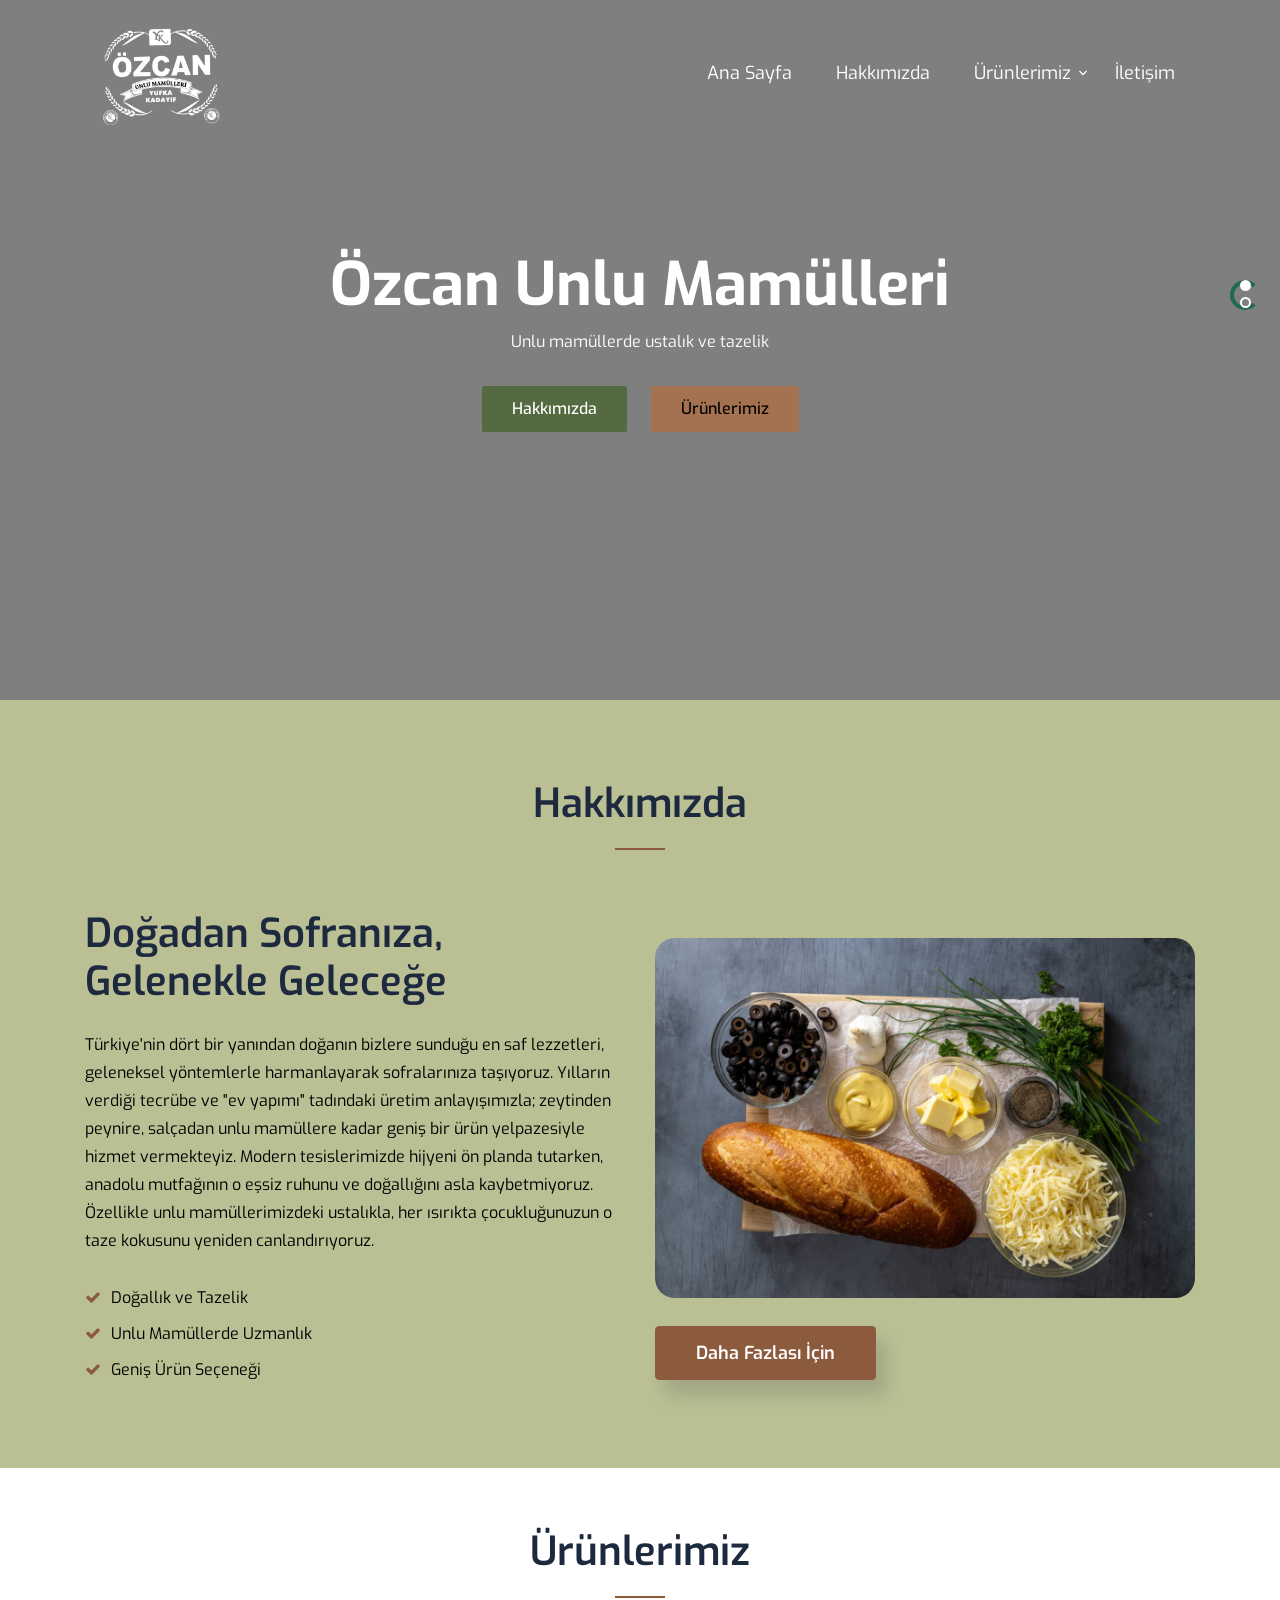
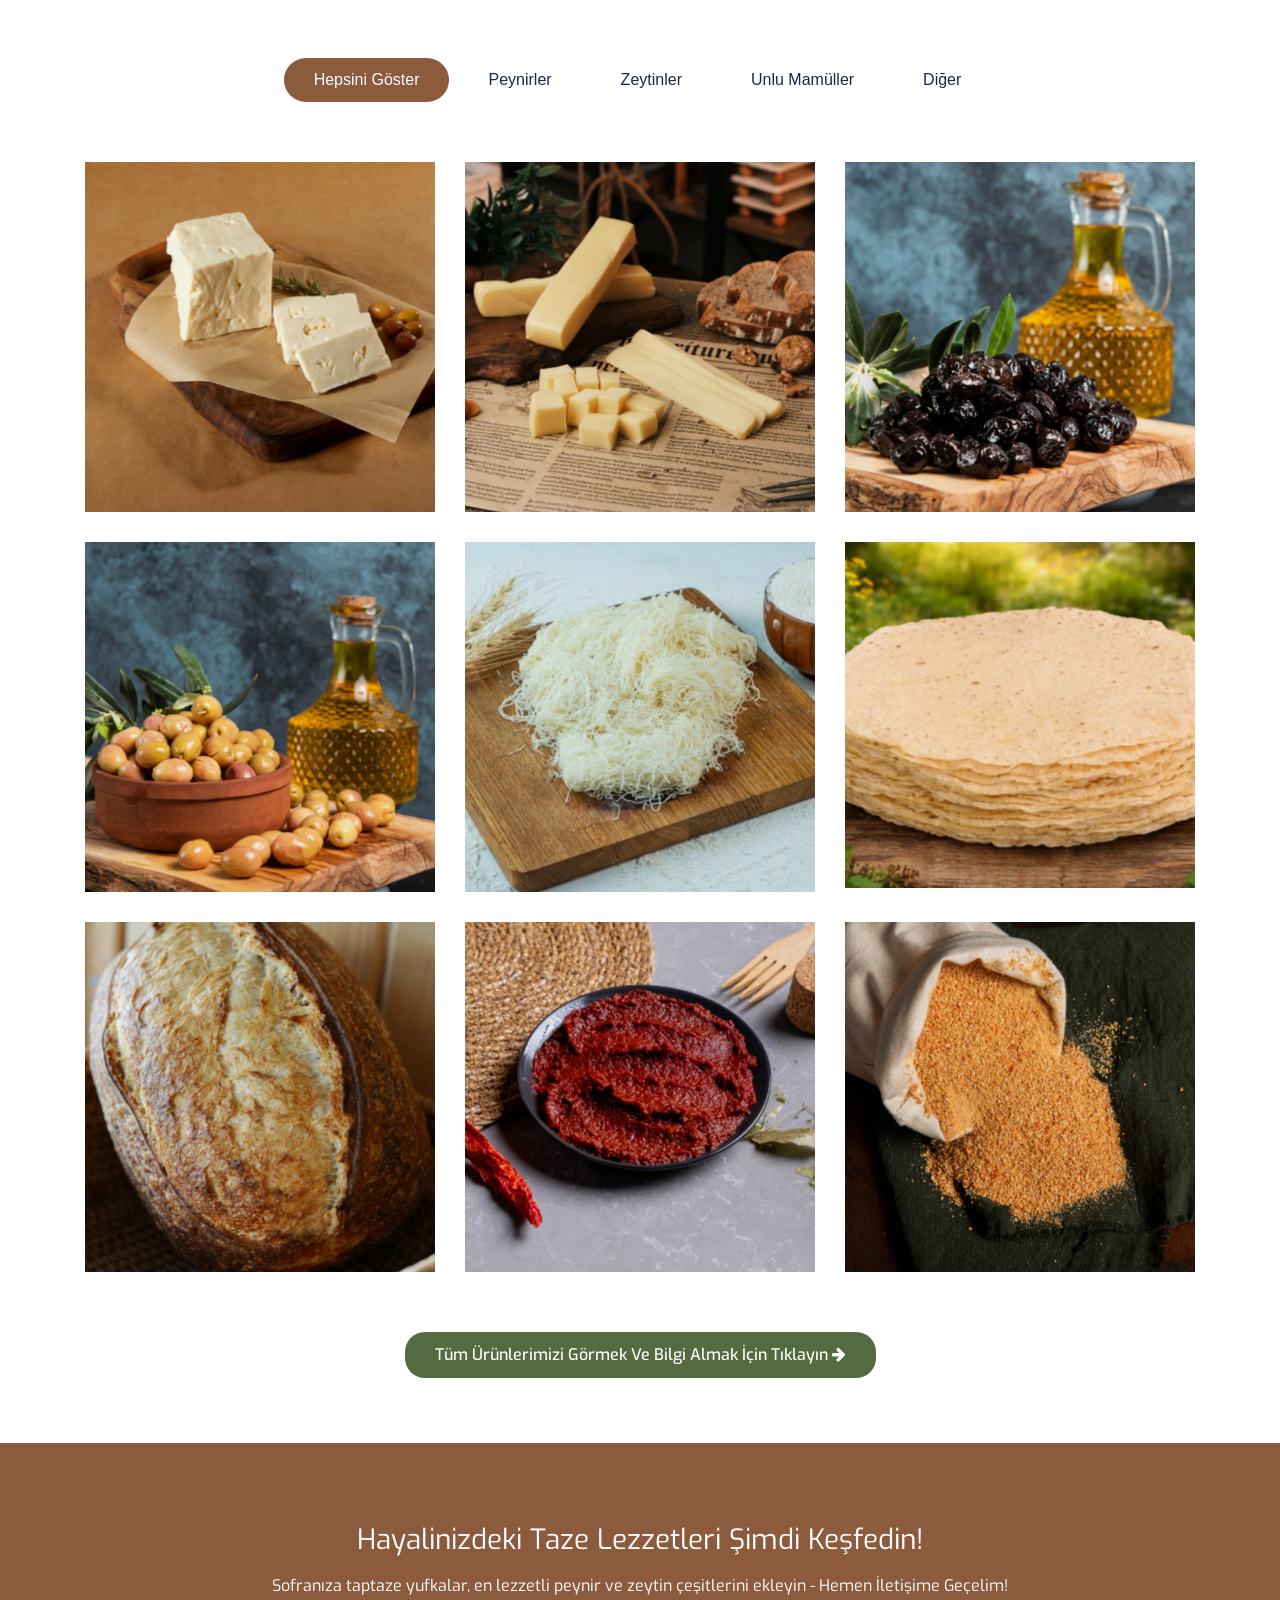
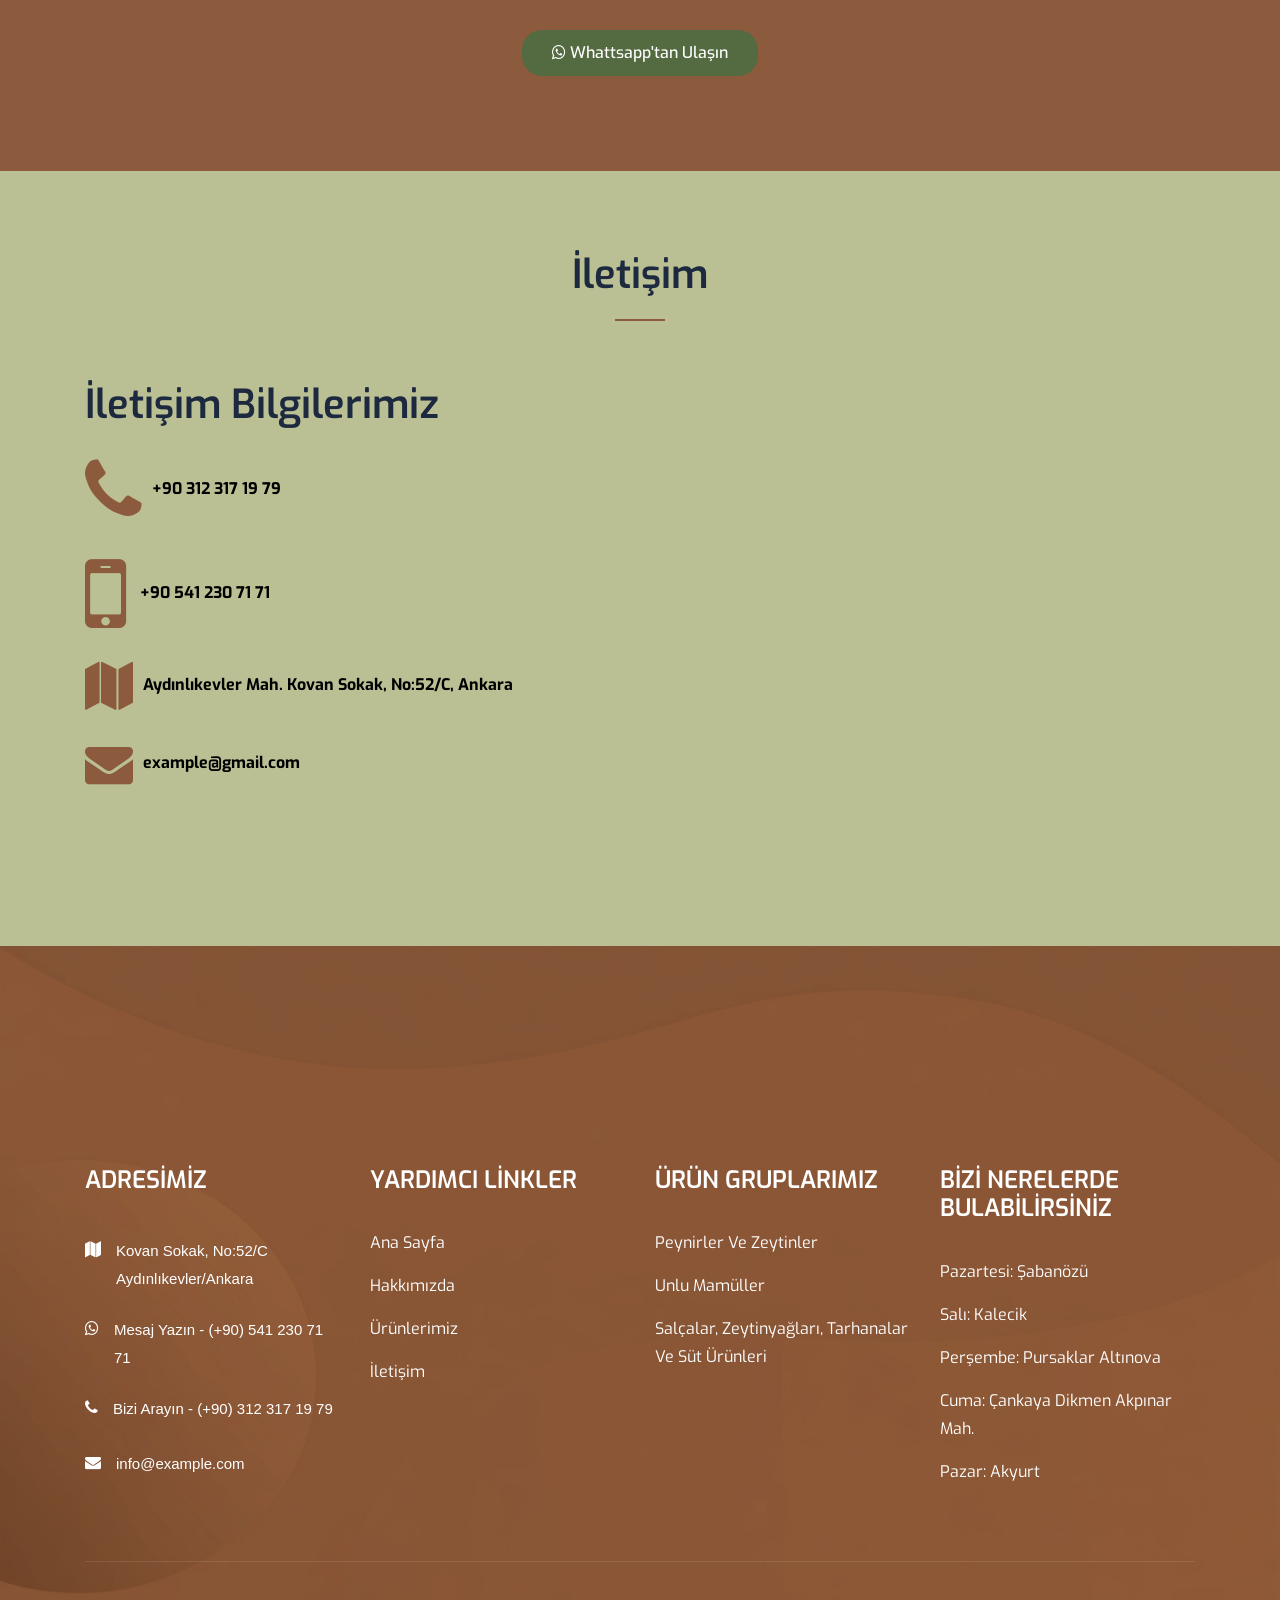
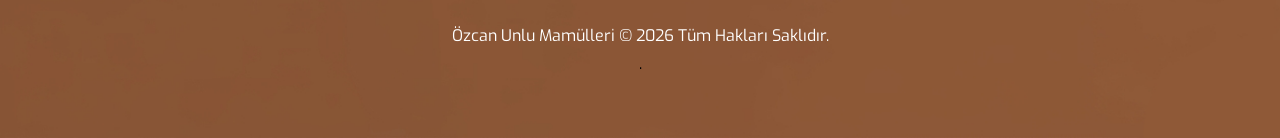
==== commit 39840710: "Kullanılmayan scriptler düzeltildi." ====
--- a/index.html
+++ b/index.html
@@ -15,10 +15,7 @@
 	<link rel="stylesheet" href="assets/owlcarousel/css/owl.carousel.css">
 	<link rel="stylesheet" href="assets/owlcarousel/css/owl.theme.css">
 	<link rel="stylesheet" href="assets/css/fonts.css">
-	<link href="assets/css/prettyPhoto.css" rel="stylesheet">
 	<link rel="stylesheet" href="assets/css/flexslider.css">
-	<link rel="stylesheet" href="assets/css/animate.css">
-	<link rel="stylesheet" href="assets/css/slick.css">
 	<link rel="stylesheet" href="assets/css/menu.css">
 	<link rel="stylesheet" href="assets/css/style.css">
 	<link rel="stylesheet" href="assets/css/responsive.css">
@@ -376,10 +373,8 @@
 	<script src="assets/js/menu.js"></script>
 	<script src="assets/js/jquery.sticky.js"></script>
 	<script src="assets/owlcarousel/js/owl.carousel.min.js"></script>
-	<script src="assets/js/jquery.magnific-popup.min.js"></script>
 	<script src="assets/js/slick.min.js"></script>
 	<script src="assets/js/jquery.mixitup.js"></script>
-	<script src="assets/js/jquery.prettyPhoto.js"></script>
 	<script src="assets/js/scrolltopcontrol.js"></script>
 	<script src="assets/js/wow.min.js"></script>
 	<script src="assets/js/jquery.flexslider-min.js"></script>
